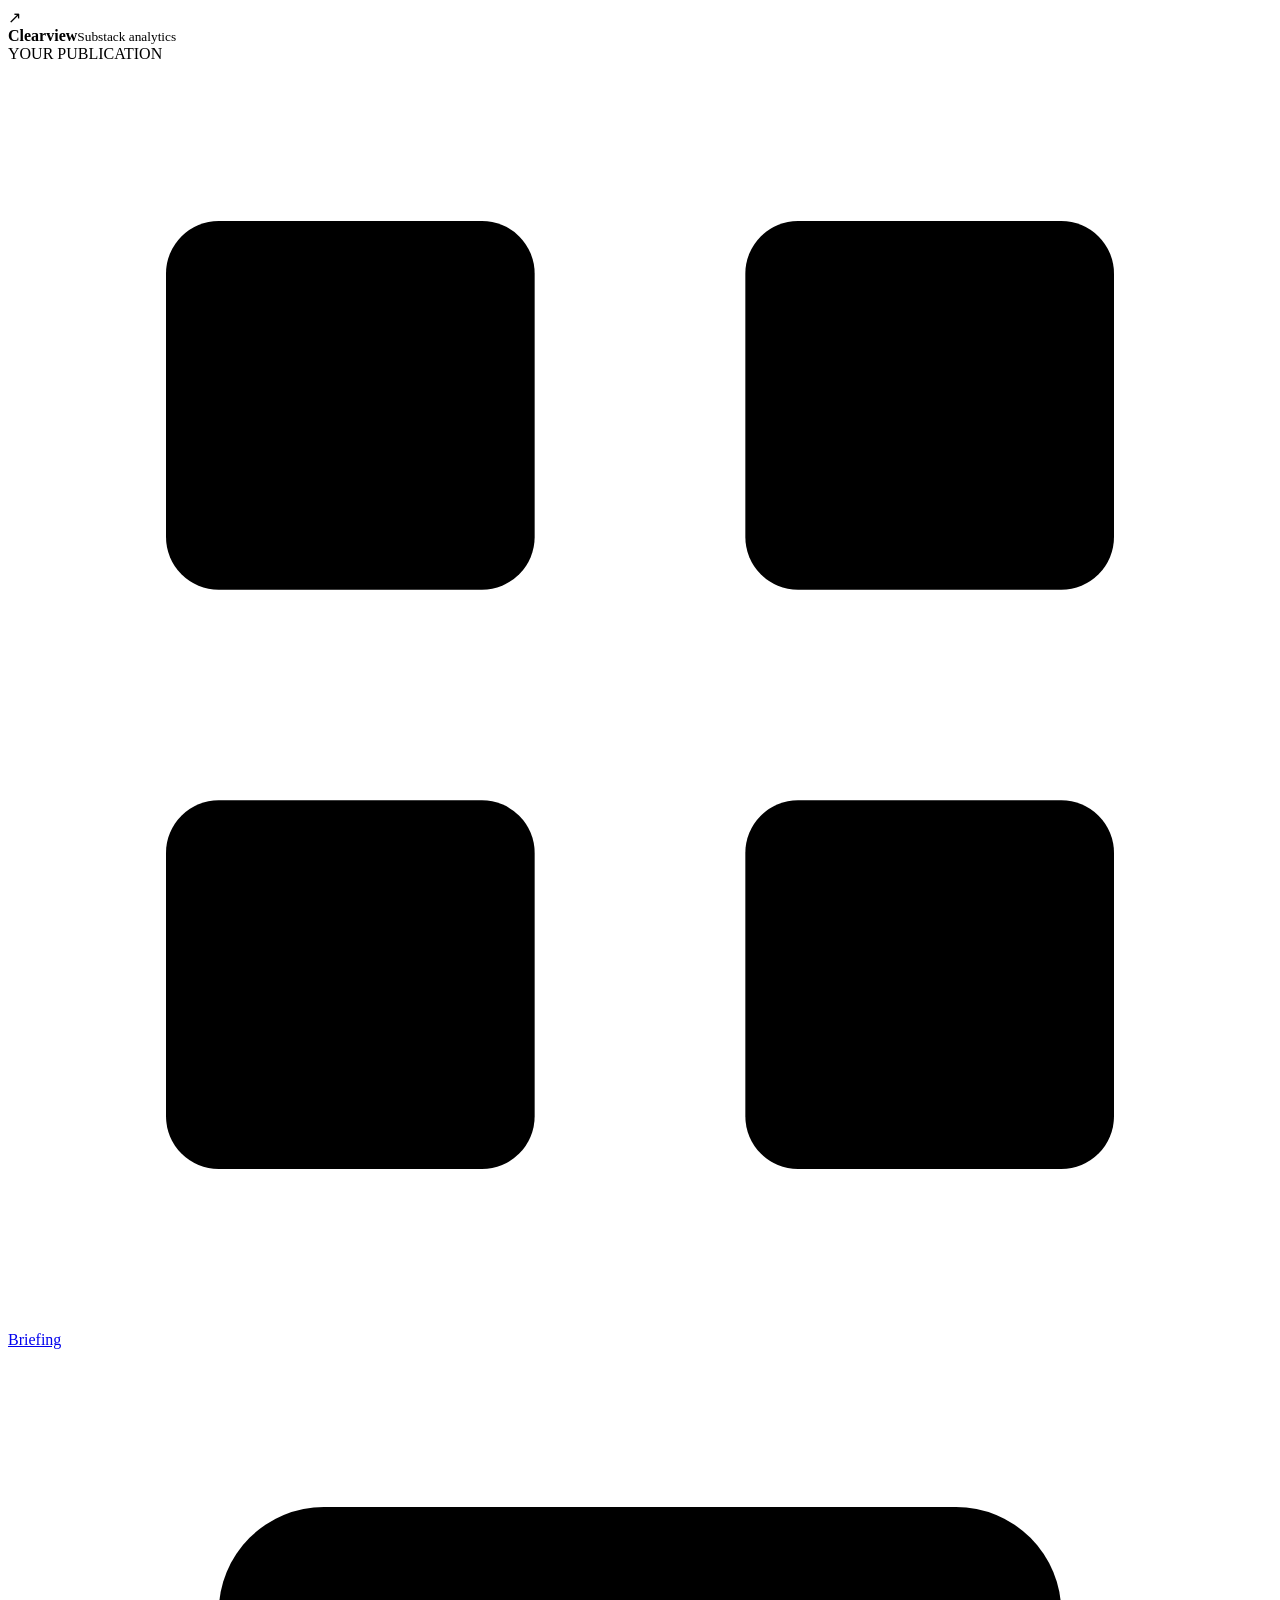
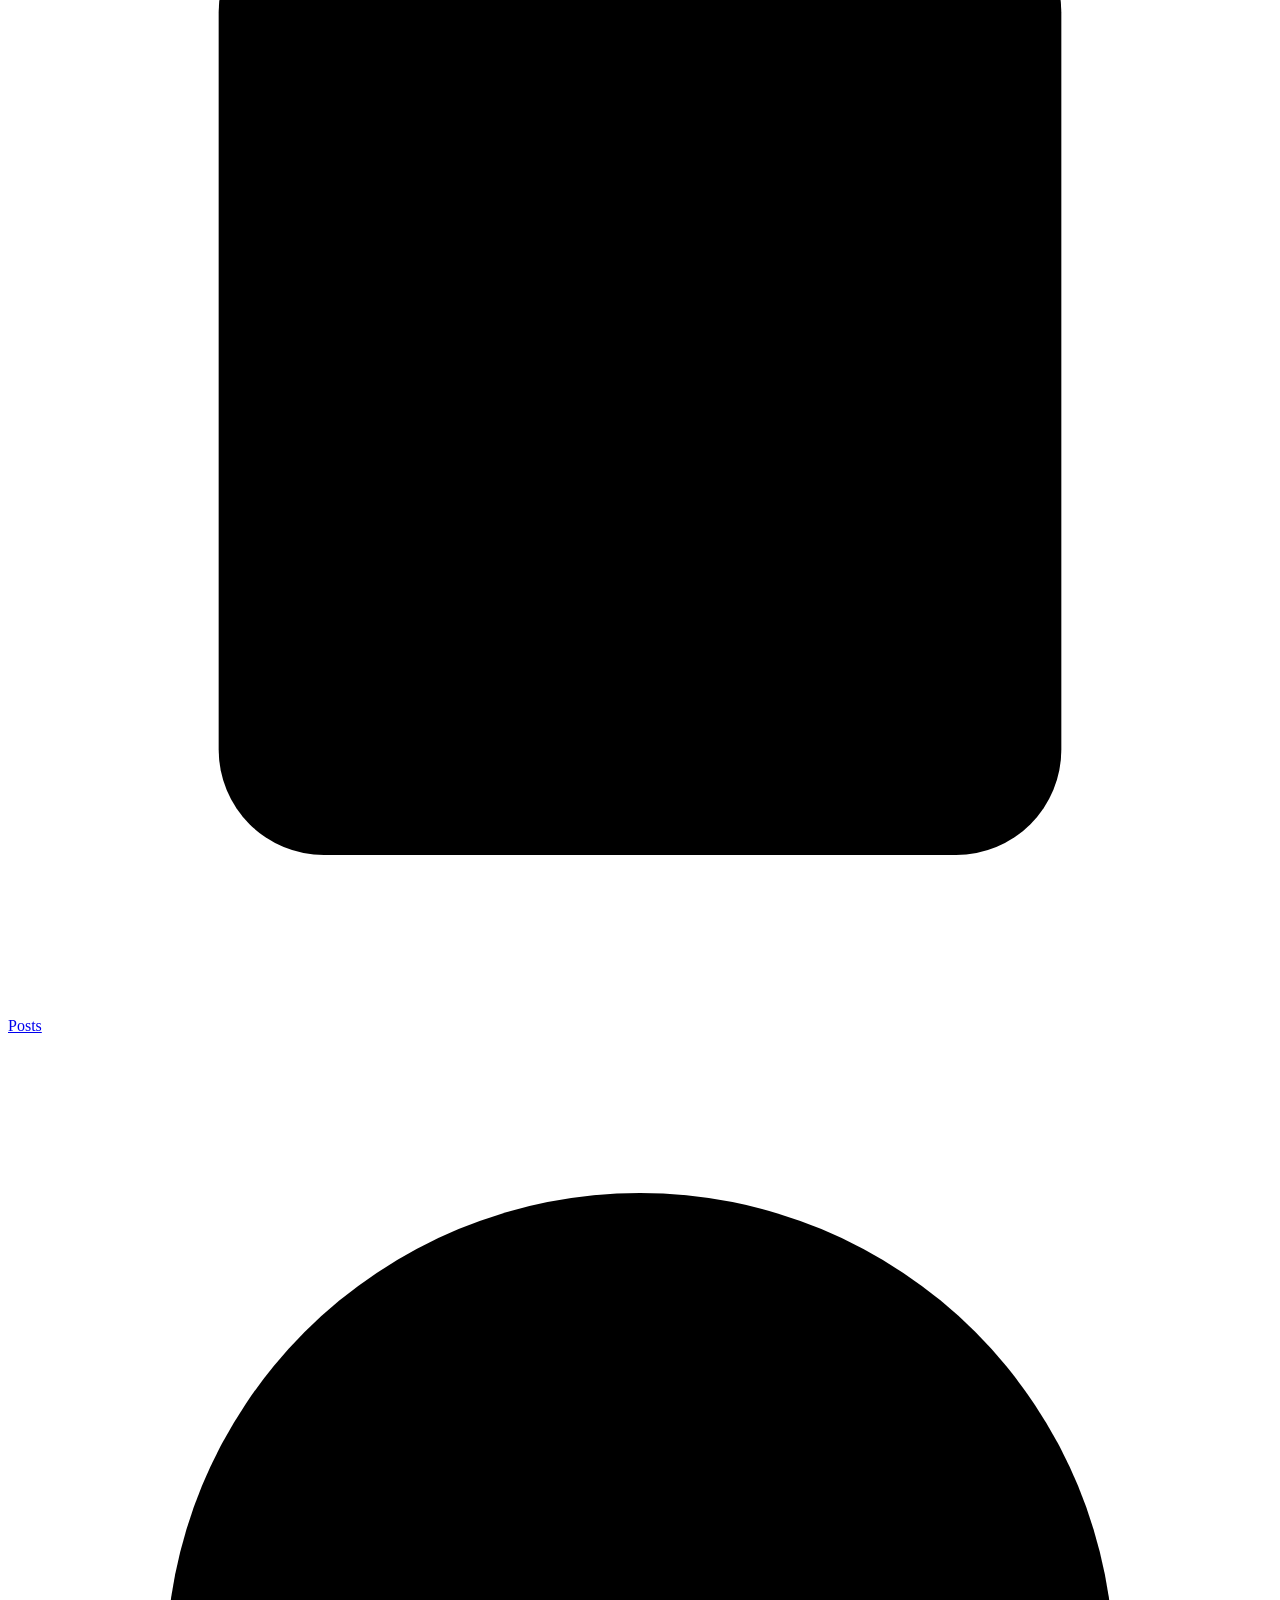
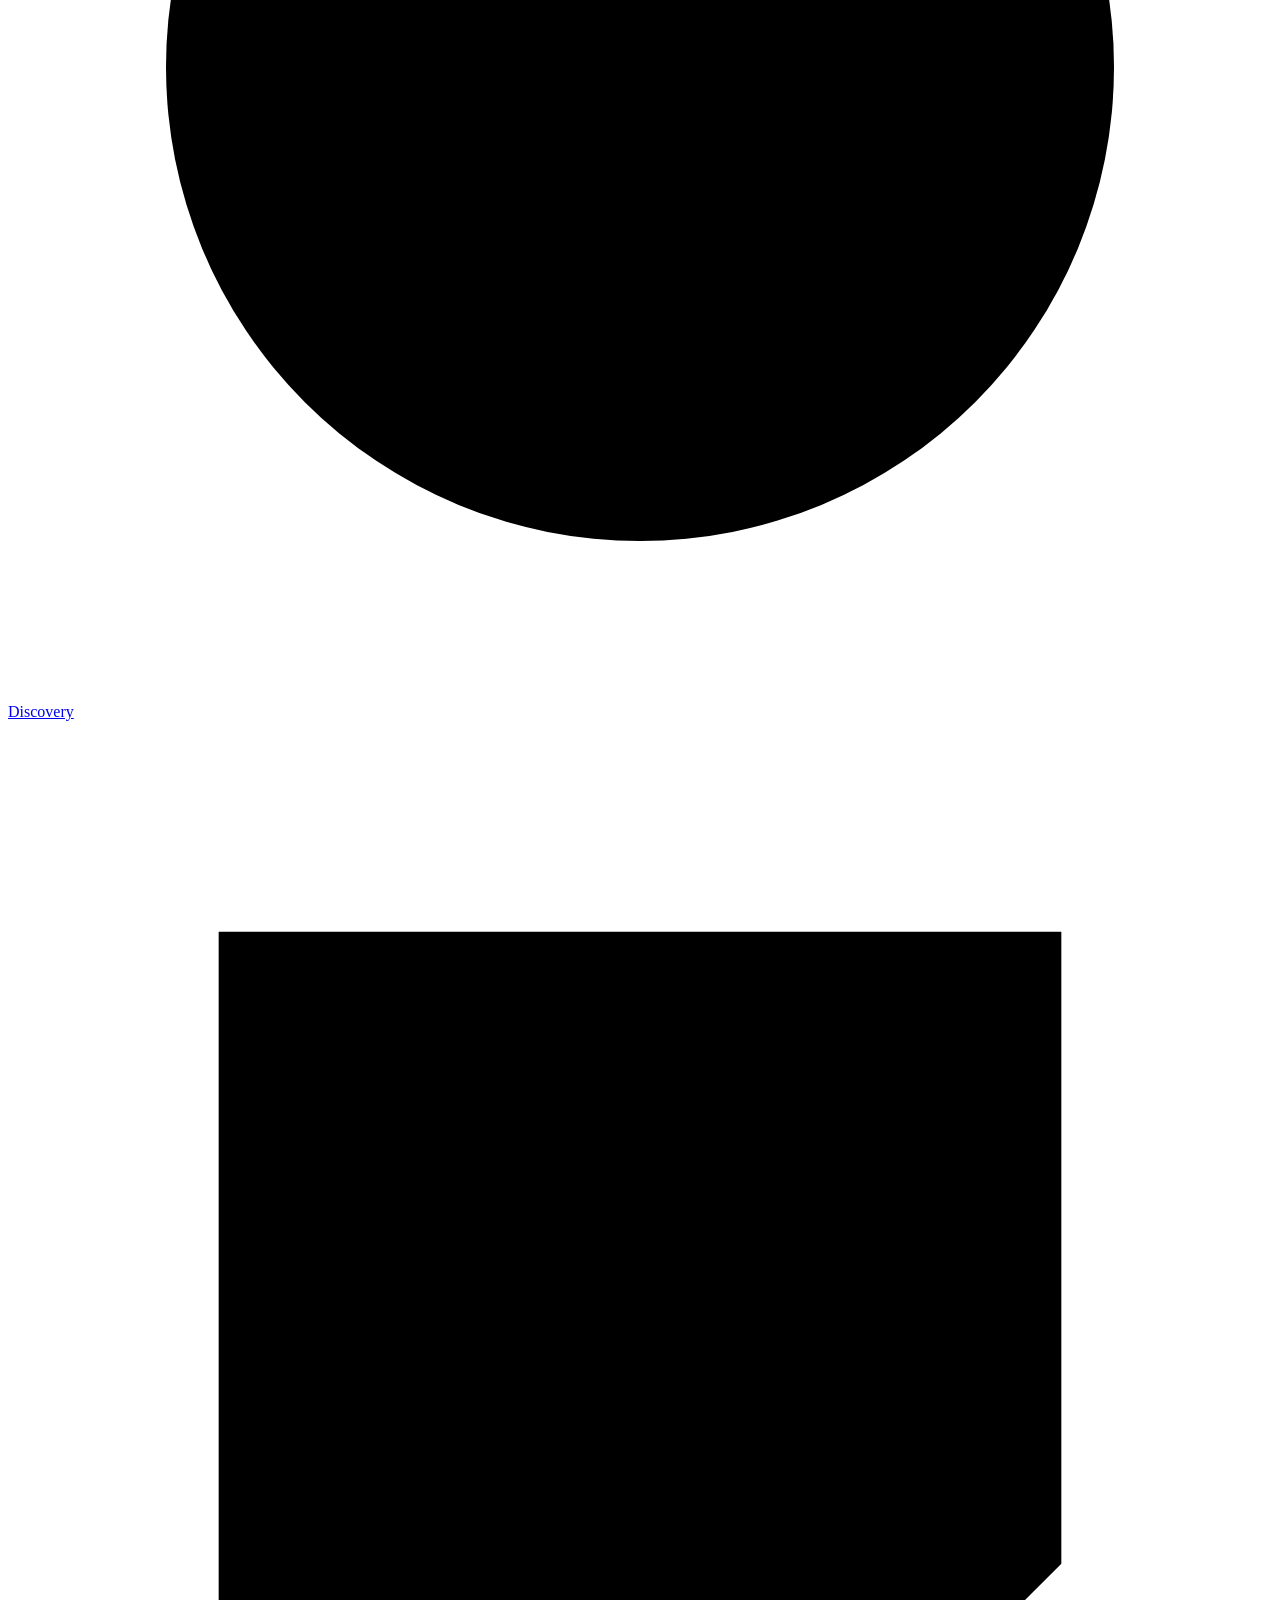
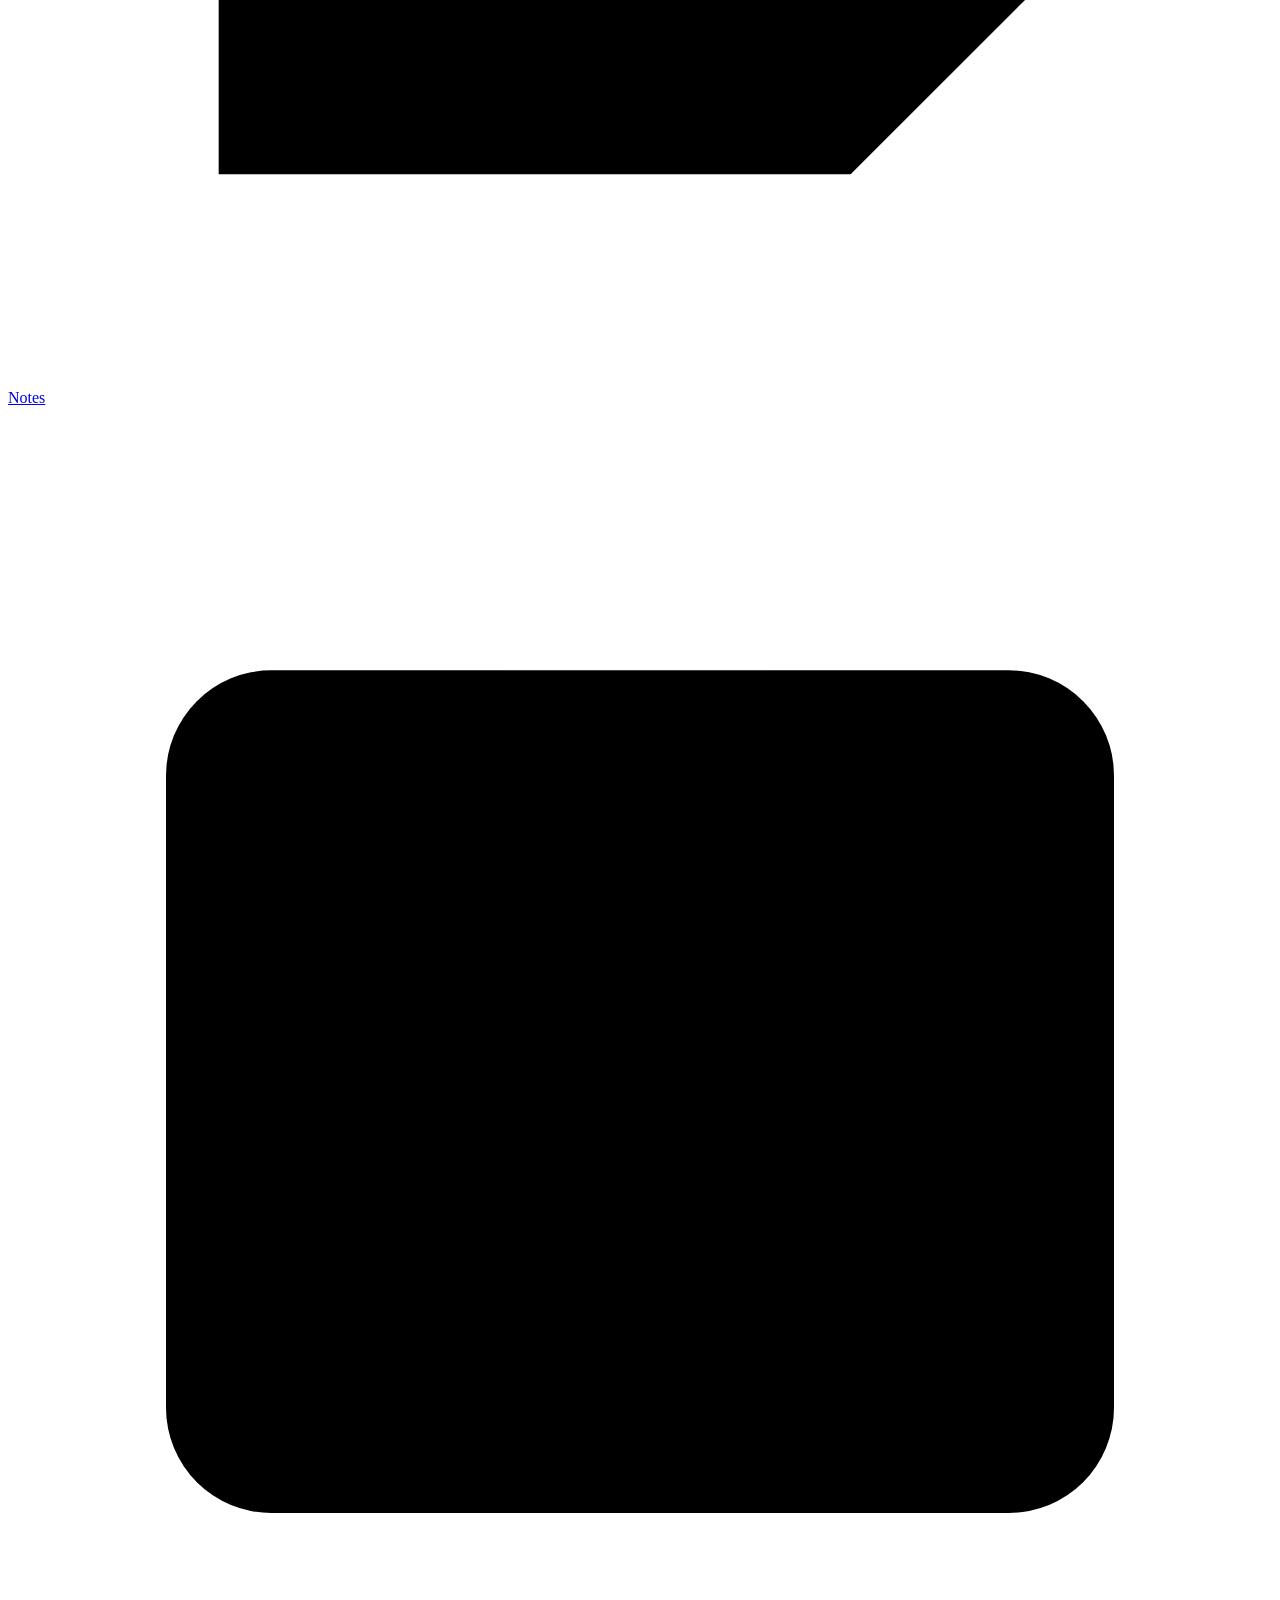
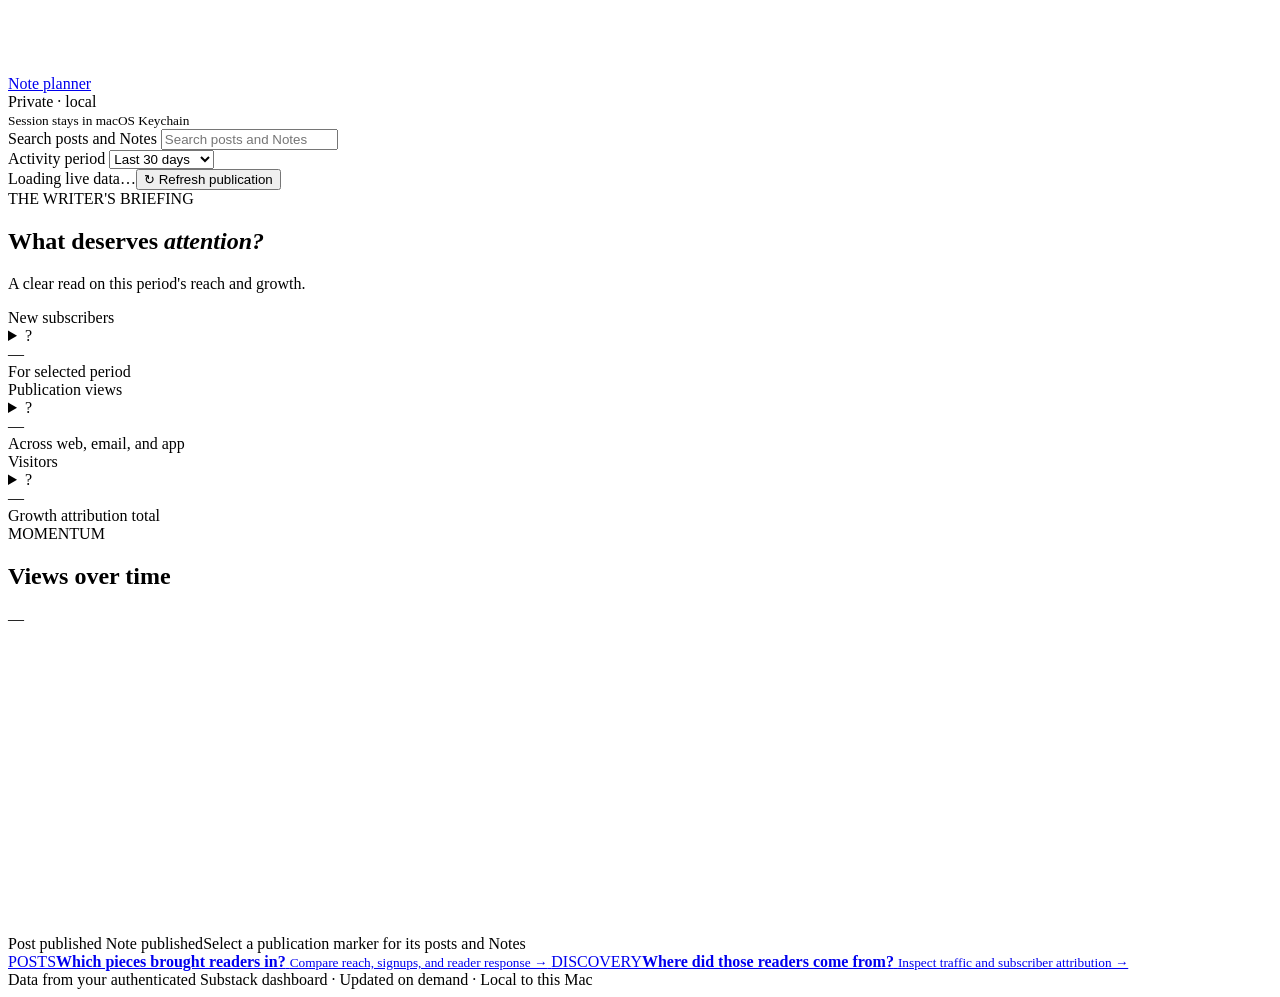
==== substack_local/dashboard/static/index.html @ cb548320 "Centralize Substack pullers and update analytics tools" ====
<!doctype html>
<html lang="en">
  <head>
    <meta charset="utf-8" />
    <meta name="viewport" content="width=device-width,initial-scale=1" />
    <title>Substack · Clearview</title>
    <link rel="stylesheet" href="/css/shell.css" />
    <link rel="stylesheet" href="/css/overview.css" />
    <link rel="stylesheet" href="/css/post.css" />
    <link rel="stylesheet" href="/css/post-trajectory.css" />
    <link rel="stylesheet" href="/css/post-note-reach.css" />
    <link rel="stylesheet" href="/css/loading.css" />
    <link rel="stylesheet" href="/css/post-insights.css" />
    <link rel="stylesheet" href="/css/post-portfolio.css" />
    <link rel="stylesheet" href="/css/views.css" />
    <link rel="stylesheet" href="/css/planner.css" />
  </head>
  <body>
    <div class="shell">
      <aside class="sidebar">
        <div class="brand">
          <div class="brand-mark">↗</div>
          <div><strong>Clearview</strong><small>Substack analytics</small></div>
        </div>
        <div class="side-label">YOUR PUBLICATION</div>
        <nav aria-label="Analytics views">
          <a class="side-link active" data-route href="/"><svg viewBox="0 0 24 24" aria-hidden="true"><rect x="3" y="3" width="7" height="7" rx="1"/><rect x="14" y="3" width="7" height="7" rx="1"/><rect x="3" y="14" width="7" height="7" rx="1"/><rect x="14" y="14" width="7" height="7" rx="1"/></svg>Briefing</a>
          <a class="side-link" data-route href="/posts"><svg viewBox="0 0 24 24" aria-hidden="true"><rect x="4" y="3" width="16" height="18" rx="2"/><path d="M8 8h8M8 12h8M8 16h5"/></svg>Posts</a>
          <a class="side-link" data-route href="/discovery"><svg viewBox="0 0 24 24" aria-hidden="true"><circle cx="12" cy="12" r="9"/><path d="m15.5 8.5-2 5-5 2 2-5 5-2Z"/></svg>Discovery</a>
          <a class="side-link" data-route href="/notes"><svg viewBox="0 0 24 24" aria-hidden="true"><path d="M4 4h16v12l-4 4H4zM16 20v-4h4M8 9h8M8 13h5"/></svg>Notes</a>
          <a class="side-link" data-route href="/planner"><svg viewBox="0 0 24 24" aria-hidden="true"><rect x="3" y="5" width="18" height="16" rx="2"/><path d="M7 3v4M17 3v4M3 10h18M8 14h3M8 18h3"/></svg>Note planner</a>
        </nav>
        <div class="side-bottom">
          <span class="live-dot"></span> Private · local<br /><small
            >Session stays in macOS Keychain</small
          >
        </div>
      </aside>
      <main>
        <header class="topbar">
          <div class="top-search">
            <label class="visually-hidden" for="global-search">Search posts and Notes</label>
            <input id="global-search" type="search" placeholder="Search posts and Notes" autocomplete="off" />
            <div id="search-results" class="search-results" hidden></div>
          </div>
          <div class="top-actions">
            <div class="period-control" id="period-control">
              <label for="range">Activity period</label>
              <select id="range">
                <option value="7">Last 7 days</option>
                <option value="30" selected>Last 30 days</option>
                <option value="90">Last 90 days</option>
                <option value="180">Last 180 days</option>
                <option value="365">Last 365 days</option>
              </select>
            </div>
            <span id="lifetime-scope" class="badge" hidden>Lifetime post metrics</span>
            <span id="header-spinner" class="spinner spinner-small" aria-hidden="true" hidden></span
            ><span id="updated">Loading live data…</span
            ><button id="refresh" class="refresh" type="button">↻ Refresh publication</button>
          </div>
        </header>
        <div class="content" id="overview">
          <div id="notice" class="notice" role="alert" hidden></div>
          <section class="view" id="view-briefing" aria-labelledby="briefing-title">
          <div class="hero">
            <div>
              <div class="eyebrow">THE WRITER'S BRIEFING</div>
              <h1 id="briefing-title">What deserves <em>attention?</em></h1>
              <p id="briefing-period">A clear read on this period's reach and growth.</p>
            </div>
          </div>
          <div id="briefing-insight" class="insight-callout" aria-live="polite"></div>
          <section class="metrics" aria-label="Publication metrics">
            <div class="metric">
              <div class="metric-label">New subscribers
                <details class="metric-help">
                  <summary aria-label="Define new subscribers">?</summary>
                  <p>Substack's subscriber growth attribution for this period. The comparison uses the preceding period of equal length.</p>
                </details>
              </div>
              <div class="metric-value" id="subscribers">—</div>
              <div class="metric-note" id="subscribers-delta">For selected period</div>
            </div>
            <div class="metric">
              <div class="metric-label">Publication views
                <details class="metric-help">
                  <summary aria-label="Define publication views">?</summary>
                  <p>Views summed across reported traffic sources, including web, email, and app.</p>
                </details>
              </div>
              <div class="metric-value" id="views">—</div>
              <div class="metric-note" id="views-delta">Across web, email, and app</div>
            </div>
            <div class="metric">
              <div class="metric-label">Visitors
                <details class="metric-help">
                  <summary aria-label="Define visitors">?</summary>
                  <p>The visitor total reported by Substack's growth attribution response.</p>
                </details>
              </div>
              <div class="metric-value" id="visitors">—</div>
              <div class="metric-note" id="visitors-delta">Growth attribution total</div>
            </div>
          </section>
          <section class="panel trend">
            <div class="panel-heading">
              <div>
                <div class="eyebrow">MOMENTUM</div>
                <h2>Views over time</h2>
              </div>
              <div class="panel-meta" id="period">—</div>
            </div>
            <div class="chart-wrap">
              <svg
                id="chart"
                viewBox="0 0 1000 240"
                preserveAspectRatio="xMinYMin meet"
                role="img"
                aria-label="Publication views with post and Note markers"
              ></svg>
              <div id="chart-hover" class="chart-hover" hidden>
                <strong id="chart-hover-value"></strong>
                <span id="chart-hover-date"></span>
              </div>
            </div>
            <div class="chart-axis" id="chart-axis"></div>
            <p id="chart-partial" class="chart-partial" hidden></p>
            <div class="event-legend">
              <span><i class="post-key"></i> Post published</span
              ><span><i class="note-key"></i> Note published</span
              ><span>Select a publication marker for its posts and Notes</span>
            </div>
            <div id="event-detail" class="event-detail" hidden></div>
          </section>
          <div id="briefing-next" class="briefing-next">
            <a data-route href="/posts">
              <span>POSTS</span><strong>Which pieces brought readers in?</strong>
              <small>Compare reach, signups, and reader response →</small>
            </a>
            <a data-route href="/discovery">
              <span>DISCOVERY</span><strong>Where did those readers come from?</strong>
              <small>Inspect traffic and subscriber attribution →</small>
            </a>
          </div>
          </section>
          <section class="view" id="view-discovery" aria-labelledby="discovery-title" hidden>
            <div class="hero">
              <div><div class="eyebrow">DISCOVERY</div><h1 id="discovery-title">How readers <em>find you.</em></h1>
                <p>Subscriber attribution and traffic answer related, different questions.</p></div>
            </div>
            <div id="discovery-insight" class="insight-callout"></div>
            <section class="panel source-trend" aria-labelledby="source-trend-title">
              <div class="panel-heading">
                <div>
                  <div class="eyebrow">SUBSCRIBER MOMENTUM</div>
                  <h2 id="source-trend-title">New subscribers by source</h2>
                </div>
                <span class="panel-meta" id="source-trend-unit">Per-source subscribers · daily</span>
              </div>
              <p class="source-trend-intro"><strong>Separate lines, not a total.</strong> Each line shows subscribers credited to that source each day or week. Adding a source never changes another line’s values.</p>
              <div id="source-trend-choices" class="source-trend-choices" aria-label="Subscriber sources to compare"></div>
              <p id="source-trend-selection-help" class="source-trend-help"></p>
              <p id="source-trend-empty" class="empty-state" role="status" hidden></p>
              <div id="source-trend-visual">
                <div class="source-trend-wrap">
                  <svg id="source-trend-chart" viewBox="0 0 1000 265" preserveAspectRatio="xMinYMin meet"
                    role="group" aria-label="New subscribers over time by selected source, with selectable post and Note publication markers"></svg>
                  <div id="source-trend-hover" class="source-trend-hover" hidden></div>
                </div>
                <div id="source-trend-axis" class="chart-axis"></div>
                <div class="event-legend source-trend-legend">
                  <span><i class="post-key"></i> Post published</span>
                  <span><i class="note-key"></i> Note published</span>
                  <span id="source-trend-partial"></span>
                  <span>Select a marker to open its posts or Notes</span>
                </div>
              </div>
              <div id="source-trend-event-detail" class="event-detail" hidden></div>
              <p class="footnote">Source attribution can overlap, so source counts should not be summed into a publication total. Publication markers show timing, not which piece caused a signup.</p>
            </section>
          <div class="two-col" id="sources">
            <section class="panel">
              <div class="panel-heading">
                <div>
                  <div class="eyebrow">ATTRIBUTION</div>
                  <h2>Where subscribers come from</h2>
                </div>
              </div>
              <div id="growth-list" class="growth-list"></div>
              <p class="footnote">
                Substack’s source attribution. Child sources, including Notes, are listed
                separately; parent totals include their children.
              </p>
            </section>
            <section class="panel">
              <div class="panel-heading">
                <div>
                  <div class="eyebrow">TRAFFIC</div>
                  <h2>Traffic by source</h2>
                </div>
              </div>
              <div class="table-toolbar">
                <input
                  id="source-search"
                  type="search"
                  placeholder="Search sources"
                  aria-label="Search traffic sources"
                />
                <button type="button" class="refresh" id="export-sources" disabled>Export CSV</button>
              </div>
              <div class="table-scroll">
                <table>
                  <thead>
                    <tr>
                      <th>Source</th>
                      <th>Views</th>
                      <th>Users</th>
                      <th>Signups</th>
                      <th>Signup rate</th>
                    </tr>
                  </thead>
                  <tbody id="source-table"></tbody>
                </table>
              </div>
              <div id="source-pagination" class="table-pagination"></div>
              <p class="footnote">
                Ratios use attributed signups ÷ source users. Treat them as directional, especially
                for small sources.
              </p>
            </section>
          </div>
          </section>
          <section class="view" id="view-posts" aria-labelledby="posts-title" hidden>
            <div class="hero">
              <div><div class="eyebrow">POST PORTFOLIO</div><h1 id="posts-title">What did your writing <em>do?</em></h1>
                <p>Compare how posts launch, attract subscribers, draw responses, get shared, and keep finding readers.</p></div>
            </div>
            <section class="panel post-map-panel" id="post-map" aria-labelledby="post-map-title">
              <div class="panel-heading">
                <div>
                  <div class="eyebrow" id="post-map-eyebrow">FIRST-WEEK COMPARISON</div>
                  <h2 id="post-map-title">How posts travel</h2>
                </div>
                <span class="badge" id="post-map-window">Same 7-day window</span>
              </div>
              <p class="detail-context" id="post-map-description">See which posts kept finding readers after launch day.</p>
              <div class="segment-row post-map-lenses" id="post-map-lenses" aria-label="Compare post outcomes">
                <button type="button" class="segment" data-post-map="staying">Staying power</button>
                <button type="button" class="segment" data-post-map="yield">Subscriber yield</button>
                <button type="button" class="segment" data-post-map="sharing">Reader sharing</button>
                <button type="button" class="segment" data-post-map="response">Reader response</button>
                <button type="button" class="segment" data-post-map="tail">Later discovery</button>
              </div>
              <div class="segment-row post-response-metrics" id="post-response-metrics" aria-label="Choose a reader response" hidden>
                <button type="button" class="segment" data-post-response="likes">Likes</button>
                <button type="button" class="segment" data-post-response="comments">Comments</button>
                <button type="button" class="segment" data-post-response="restacks">Restacks</button>
              </div>
              <p class="detail-context" id="post-map-status">Loading post comparison…</p>
              <div class="post-map-key" id="post-map-key" hidden></div>
              <div id="post-map-loading"></div>
              <button type="button" class="refresh" id="post-map-retry" hidden>Retry comparison</button>
              <div class="post-map-workspace" id="post-map-workspace" hidden>
                <div class="post-map-visual" id="post-map-visual">
                  <div class="post-map-y-title" id="post-map-y-title">Days 2–7 share of first-week views</div>
                  <div class="post-map-plot" id="post-map-plot">
                    <div id="post-map-grid"></div>
                    <div id="post-map-points"></div>
                    <div class="post-map-tooltip" id="post-map-tooltip" hidden></div>
                  </div>
                  <div class="post-map-x-title" id="post-map-x-title">First-week views · log scale</div>
                </div>
                <aside class="post-map-side" aria-label="Selected post comparison">
                  <div class="post-map-comparison" id="post-map-comparison"></div>
                </aside>
              </div>
              <p class="footnote" id="post-map-footnote">Guides show cohort medians. Posts need seven complete days and at least 100 first-week views. Views are not unique readers.</p>
            </section>
          <section class="panel posts-panel" id="posts">
            <div class="panel-heading">
              <div>
                <div class="eyebrow">CONTENT</div>
                <h2>Compare published posts</h2>
              </div>
              <span class="badge">Lifetime metrics</span>
            </div>
            <div class="table-toolbar filter-toolbar">
              <label><input id="posts-in-period" type="checkbox" /> Published in selected period</label>
              <label><input id="posts-min-views" type="checkbox" /> At least 1,000 views</label>
              <button type="button" class="refresh" id="export-posts" disabled>Export CSV</button>
            </div>
            <p class="table-scroll-hint">Tap a metric to sort posts.</p>
            <div class="table-scroll">
              <table>
                <thead>
                  <tr>
                    <th>Post</th>
                    <th>Date</th>
                    <th>Views</th>
                    <th>Signups</th>
                    <th title="Signups per 1,000 views">Signup yield</th>
                    <th>Likes</th>
                    <th>Comments</th>
                    <th>Restacks</th>
                  </tr>
                </thead>
                <tbody id="post-table"></tbody>
              </table>
            </div>
            <div id="post-pagination" class="table-pagination"></div>
            <p class="footnote">
              Post metrics are lifetime totals. Signup yield appears for posts with at least 1,000 views.
              Restacks come from the public archive; an unavailable count appears as —. Share actions remain in the Reader sharing view, post story, and CSV export.
            </p>
          </section>
          </section>
          <section class="view" id="view-notes" aria-labelledby="notes-title" hidden>
            <div class="hero">
              <div>
                <div class="eyebrow">NOTES</div>
                <h1 id="notes-title">Where short writing <em>travels.</em></h1>
                <p>Explore Notes published in the selected period. Each Note's reach is lifetime.</p>
              </div>
            </div>
            <div id="notes-insight" class="insight-callout"></div>
            <section class="panel note-map-panel" aria-labelledby="note-map-title">
              <div class="panel-heading">
                <div><div class="eyebrow">ACROSS NOTES</div><h2 id="note-map-title">Which Notes travel and move readers?</h2></div>
              </div>
              <p class="note-map-lead">Each dot is a Note. Compare its reach with your usual Note at the same age, choose a reader outcome, then select up to two dots to compare them here.</p>
              <div class="note-map-toolbar">
                <div id="note-map-lenses" class="note-map-lenses" aria-label="Compare Notes by reader outcome">
                  <button type="button" class="segment" data-map-lens="responses">Reader response</button>
                  <button type="button" class="segment" data-map-lens="visits">Profile curiosity</button>
                  <button type="button" class="segment" data-map-lens="clicks">Onward clicks</button>
                  <button type="button" class="segment" data-map-lens="unconnected">New audience</button>
                </div>
                <button type="button" class="refresh" id="note-map-analyze">Analyze Notes</button>
                <button type="button" class="refresh" id="note-map-retry" hidden>Retry unavailable</button>
              </div>
              <div id="note-map-progress" class="loading-state note-map-progress" role="status" hidden><span class="spinner" aria-hidden="true"></span><span>Analyzing Notes…</span></div>
              <p id="note-map-key" class="note-map-key" hidden></p>
              <p id="note-map-empty" class="empty-state">Analyze Notes to compare their performance.</p>
              <div id="note-map-display" class="note-map-display" hidden>
                <div class="note-map-visual">
                  <div id="note-map-y-title" class="note-map-y-title"></div>
                  <div id="note-map-plot" class="note-map-plot" role="group" aria-label="Note performance comparison">
                    <div id="note-map-grid"></div>
                    <div id="note-map-points"></div>
                    <div id="note-map-tooltip" class="note-map-tooltip" hidden></div>
                  </div>
                  <div class="note-map-x-title">Reach vs your typical Note at the same age →</div>
                </div>
                <div id="note-map-comparison" class="note-map-comparison" aria-live="polite"></div>
              </div>
              <p id="note-map-summary" class="note-map-summary" hidden></p>
              <p id="note-map-search-note" class="footnote">Search Notes above to highlight a word or phrase here.</p>
              <p class="footnote">Reader rates need at least 100 impressions; audience share needs at least 100 people. Note reach is age matched, while actions and audience are lifetime totals. The chart shows patterns to investigate, not what caused them.</p>
            </section>
            <section class="panel note-compare-panel" id="note-comparison" aria-labelledby="note-comparison-title">
              <div class="panel-heading">
                <div><div class="eyebrow">EXACT FIGURES</div><h2 id="note-comparison-title">Compare Notes</h2><p id="note-compare-count" class="note-compare-count"></p></div>
                <button type="button" class="refresh" id="note-compare-export" disabled>Export CSV</button>
              </div>
              <p class="note-compare-lead">Browse every Note here. Select one to inspect its reach, or analyze all Notes to compare exact figures. Click a column heading to sort.</p>
              <p id="note-compare-guide" class="note-compare-guide"></p>
              <p id="note-compare-empty" class="empty-state" hidden></p>
              <div id="note-compare-loading" class="loading-state" role="status" hidden><span class="spinner" aria-hidden="true"></span><span>Loading Note comparisons…</span></div>
              <div id="note-compare-results">
                <div class="table-scroll note-compare-scroll" id="note-compare-scroll">
                  <table id="note-compare-table" class="note-compare-table">
                    <thead><tr>
                      <th><button type="button" class="sort-header" data-note-sort="title">Note <span class="sort-arrow" aria-hidden="true">↕</span></button></th>
                      <th><button type="button" class="sort-header" data-note-sort="pace">Pace vs typical <span class="sort-arrow" aria-hidden="true">↕</span></button></th>
                      <th><button type="button" class="sort-header" data-note-sort="visits">Profile visits / 1k <span class="sort-arrow" aria-hidden="true">↕</span></button></th>
                      <th><button type="button" class="sort-header" data-note-sort="responses">Responses / 1k <span class="sort-arrow" aria-hidden="true">↕</span></button></th>
                      <th><button type="button" class="sort-header" data-note-sort="clicks">Link clicks / 1k <span class="sort-arrow" aria-hidden="true">↕</span></button></th>
                      <th><button type="button" class="sort-header" data-note-sort="unconnected">Unconnected audience <span class="sort-arrow" aria-hidden="true">↕</span></button></th>
                    </tr></thead>
                    <tbody id="note-compare-rows"></tbody>
                  </table>
                </div>
                <button type="button" class="refresh note-compare-more" id="note-compare-more" hidden></button>
                <p class="footnote">Dash marks mean stats have not been loaded or the sample is too small. Rate and audience-share rankings require at least 100 impressions or audience members. Note stats are lifetime; pace uses Substack’s age-matched typical series. These numbers describe attention and response, not subscriber conversions from an individual Note.</p>
              </div>
            </section>
            <dialog class="panel note-detail-dialog" id="note-detail" aria-label="Selected Note details">
              <button type="button" class="refresh note-detail-close" id="note-detail-close" aria-label="Close Note details">Close</button>
              <div id="note-detail-content"></div>
            </dialog>
          </section>
          <section class="view" id="view-planner" aria-labelledby="planner-title" hidden>
            <div class="hero planner-hero">
              <div><div class="eyebrow">NOTE PLANNER</div><h1 id="planner-title">Make room for the <em>next Note.</em></h1>
                <p>See your scheduled Notes, write drafts, and choose a time. Nothing is published from this page.</p></div>
            </div>
            <div id="planner-notice" class="notice" role="alert" hidden></div>
            <section class="panel planner-panel" aria-labelledby="planner-calendar-title">
              <div class="panel-heading">
                <div><div class="eyebrow">SCHEDULE</div><h2 id="planner-calendar-title">Note calendar</h2><p id="planner-subhead" class="detail-context">Loading your local Note plan…</p></div>
                <button type="button" class="refresh" id="planner-refresh">↻ Sync Notes</button>
              </div>
              <div class="planner-toolbar">
                <div class="planner-stats" aria-live="polite">
                  <span><strong id="planner-scheduled-count">—</strong> scheduled in view</span>
                  <span><strong id="planner-draft-count">—</strong> drafts ready</span>
              <span><strong id="planner-open-count">—</strong> days with Notes</span>
                </div>
                <div class="planner-controls">
                  <label>Show <select id="planner-days"><option value="30">30 days</option><option value="90" selected>90 days</option><option value="180">180 days</option></select></label>
                  <label>Spacing <select id="planner-spacing"><option value="2">2 days</option><option value="3" selected>3 days</option><option value="4">4 days</option></select></label>
                </div>
              </div>
              <div id="planner-loading" class="loading-state" role="status" hidden><span class="spinner" aria-hidden="true"></span><span>Loading Notes…</span></div>
              <div id="planner-calendar" class="planner-calendar" aria-label="Scheduled Notes by week"></div>
              <div id="planner-day-detail" class="planner-day-detail" aria-live="polite"></div>
              <p class="footnote">Outlined dates are openings with room around them at your selected spacing. Select a date to inspect its Notes or use it for a new schedule.</p>
            </section>
            <div class="planner-columns">
              <section class="panel planner-drafts" aria-labelledby="planner-drafts-title">
                <div class="panel-heading"><div><div class="eyebrow">BACKLOG</div><h2 id="planner-drafts-title">Unscheduled drafts</h2><p class="detail-context">Scroll through full drafts, then select one to schedule.</p></div></div>
                <div id="planner-draft-list" class="planner-draft-list"></div>
              </section>
              <div class="planner-actions">
                <section class="panel" aria-labelledby="planner-compose-title">
                  <div class="panel-heading"><div><div class="eyebrow">WRITE</div><h2 id="planner-compose-title">New Note draft</h2></div></div>
                  <label class="planner-field" for="planner-text">Note text</label>
                  <textarea id="planner-text" rows="7" maxlength="5000" placeholder="Write a Note to save as an unpublished draft…"></textarea>
                  <div class="planner-form-footer"><span id="planner-char-count">0 / 5,000</span><button type="button" class="refresh planner-primary" id="planner-preview-draft">Preview draft</button></div>
                </section>
                <section class="panel" aria-labelledby="planner-schedule-title">
                  <div class="panel-heading"><div><div class="eyebrow">PLACE</div><h2 id="planner-schedule-title">Schedule a Note</h2></div></div>
                  <p id="planner-selected-note" class="planner-selected-note">Choose a draft or scheduled Note first.</p>
                  <label class="planner-field" for="planner-at">Date and time</label>
                  <input id="planner-at" type="datetime-local" />
                  <div class="planner-form-footer"><span id="planner-timezone">—</span><button type="button" class="refresh planner-primary" id="planner-preview-schedule" disabled>Preview schedule</button></div>
                </section>
              </div>
            </div>
            <dialog id="planner-confirm" class="panel planner-confirm" aria-labelledby="planner-confirm-title">
              <div class="eyebrow">REVIEW CHANGE</div>
              <h2 id="planner-confirm-title">Confirm Note</h2>
              <p id="planner-confirm-detail"></p>
              <pre id="planner-confirm-body"></pre>
              <div class="planner-confirm-actions"><button type="button" class="refresh" id="planner-cancel">Cancel</button><button type="button" class="refresh planner-primary" id="planner-apply">Create draft</button></div>
            </dialog>
          </section>
          <section class="view" id="view-post-detail" aria-labelledby="detail-title" hidden>
          <div class="hero">
            <div>
              <a class="back-link" data-route href="/posts">← All posts</a>
              <div class="eyebrow">POST STORY</div>
              <h1>How this piece <em>performed.</em></h1>
            </div>
          </div>
          <section class="panel post-detail" id="post-detail" aria-live="polite">
            <div class="panel-heading">
              <div>
                <div class="eyebrow">POST PERFORMANCE</div>
                <h2 id="detail-title">—</h2>
                <div class="panel-meta" id="detail-meta"></div>
              </div>
              <div class="detail-actions">
                <a id="detail-open" class="refresh" target="_blank" rel="noopener noreferrer">Open in Substack ↗</a>
                <button class="refresh" id="detail-refresh" type="button">↻ Refresh post</button>
              </div>
            </div>
            <div id="detail-content"></div>
          </section>
          </section>
          <footer>
            Data from your authenticated Substack dashboard · Updated on demand · Local to this Mac
          </footer>
        </div>
      </main>
    </div>
    <script type="module" src="/js/app.js"></script>
  </body>
</html>
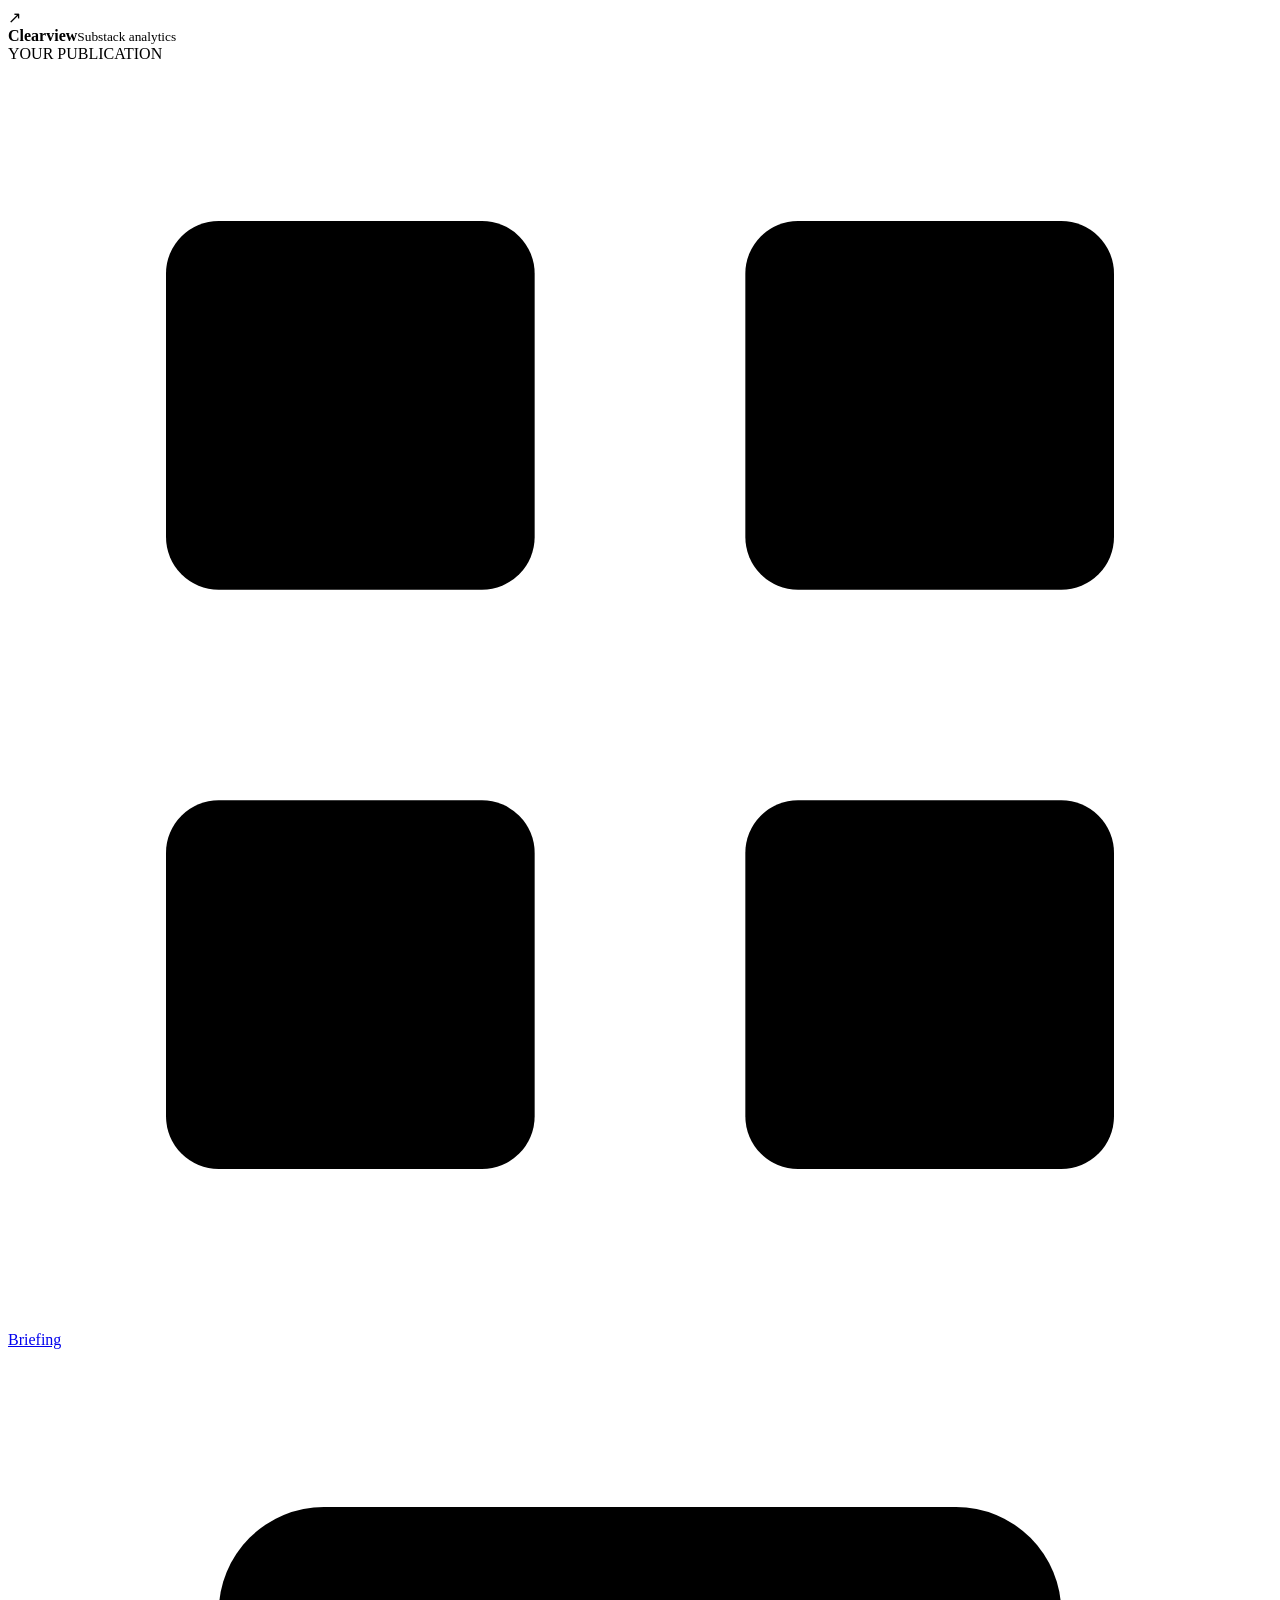
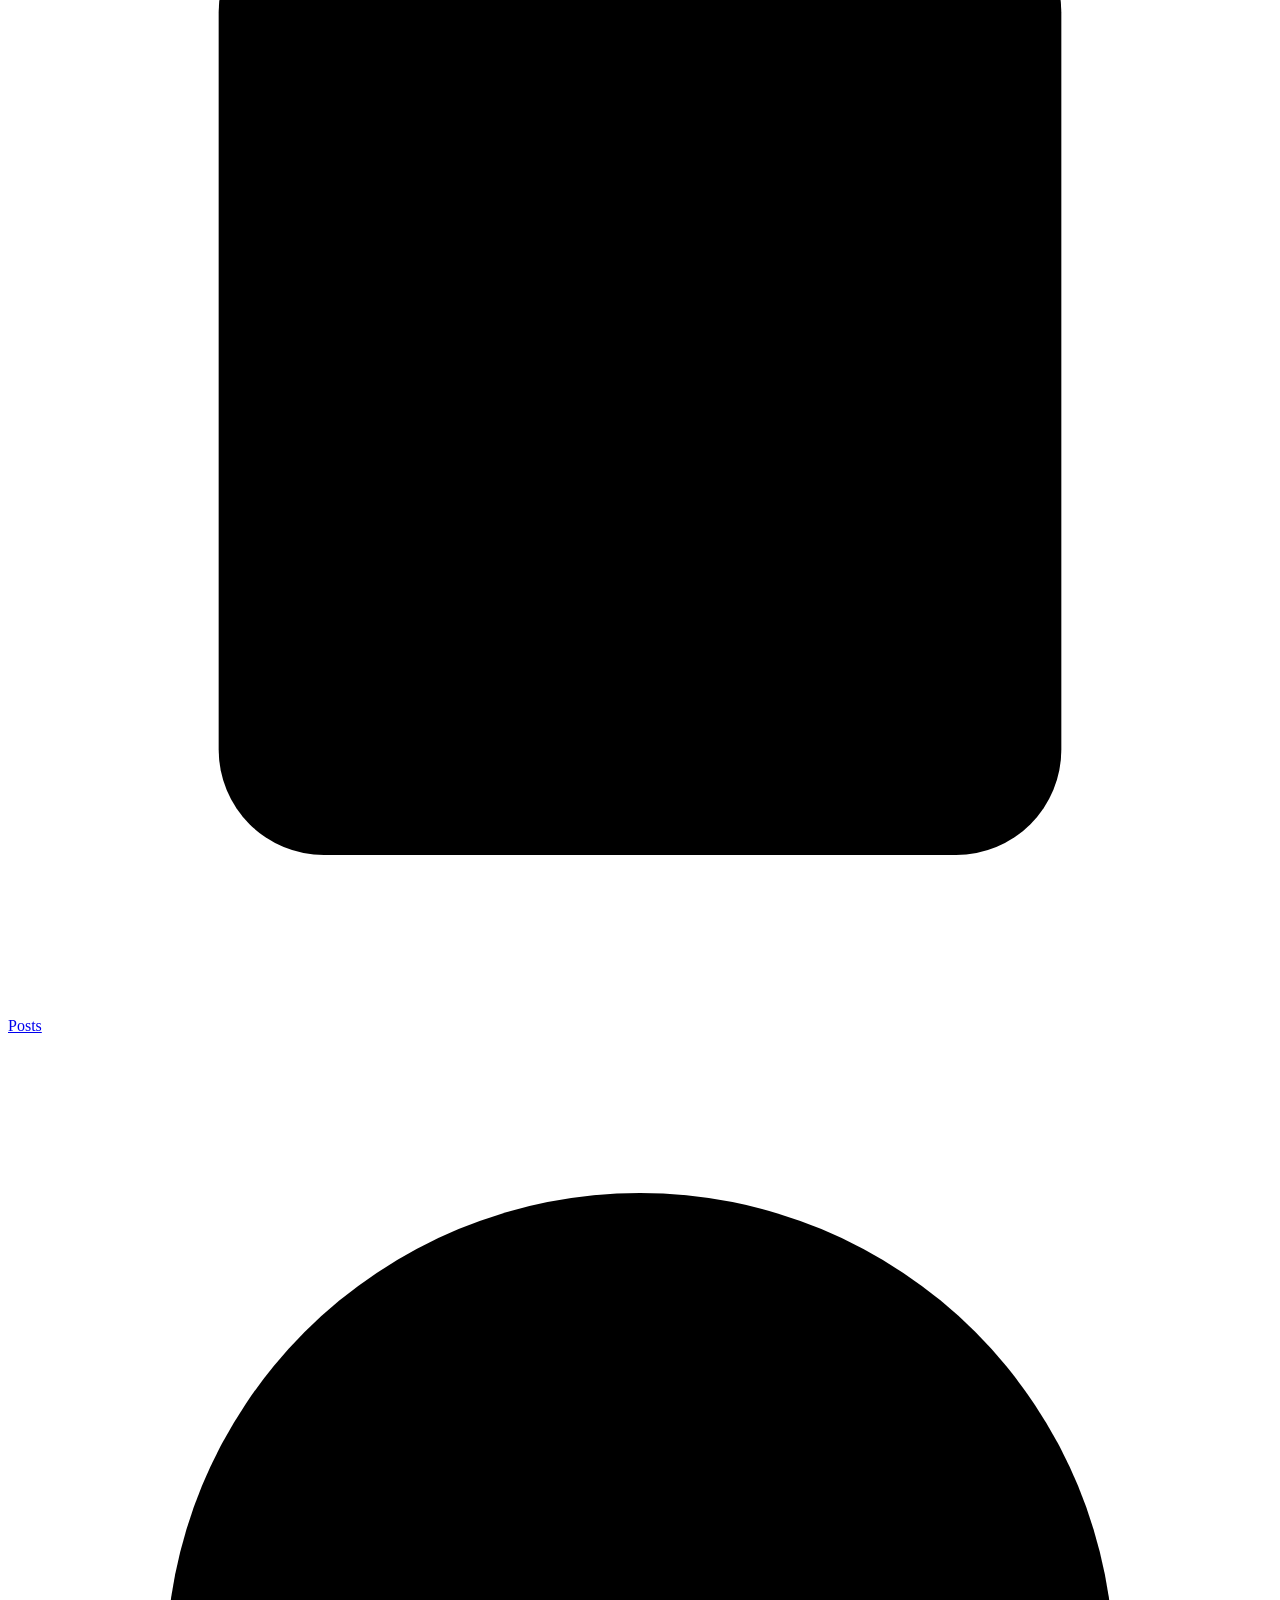
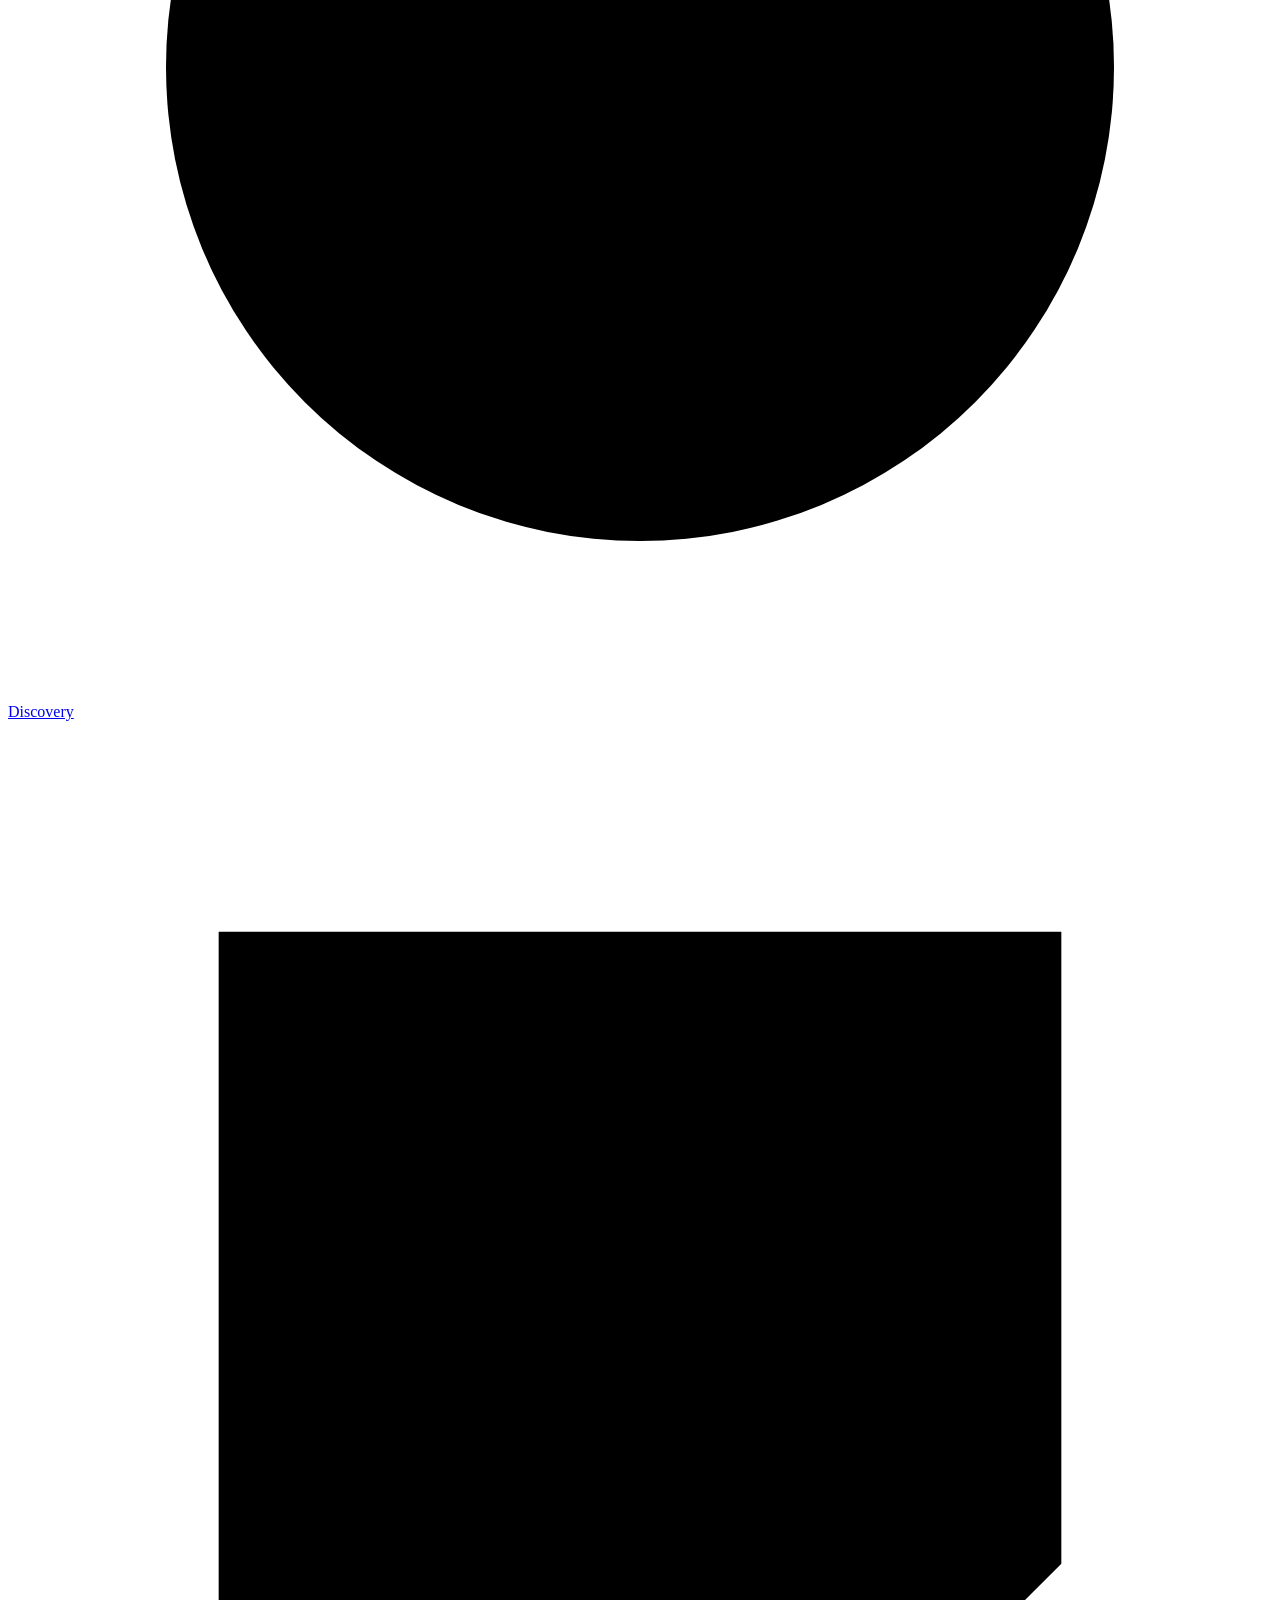
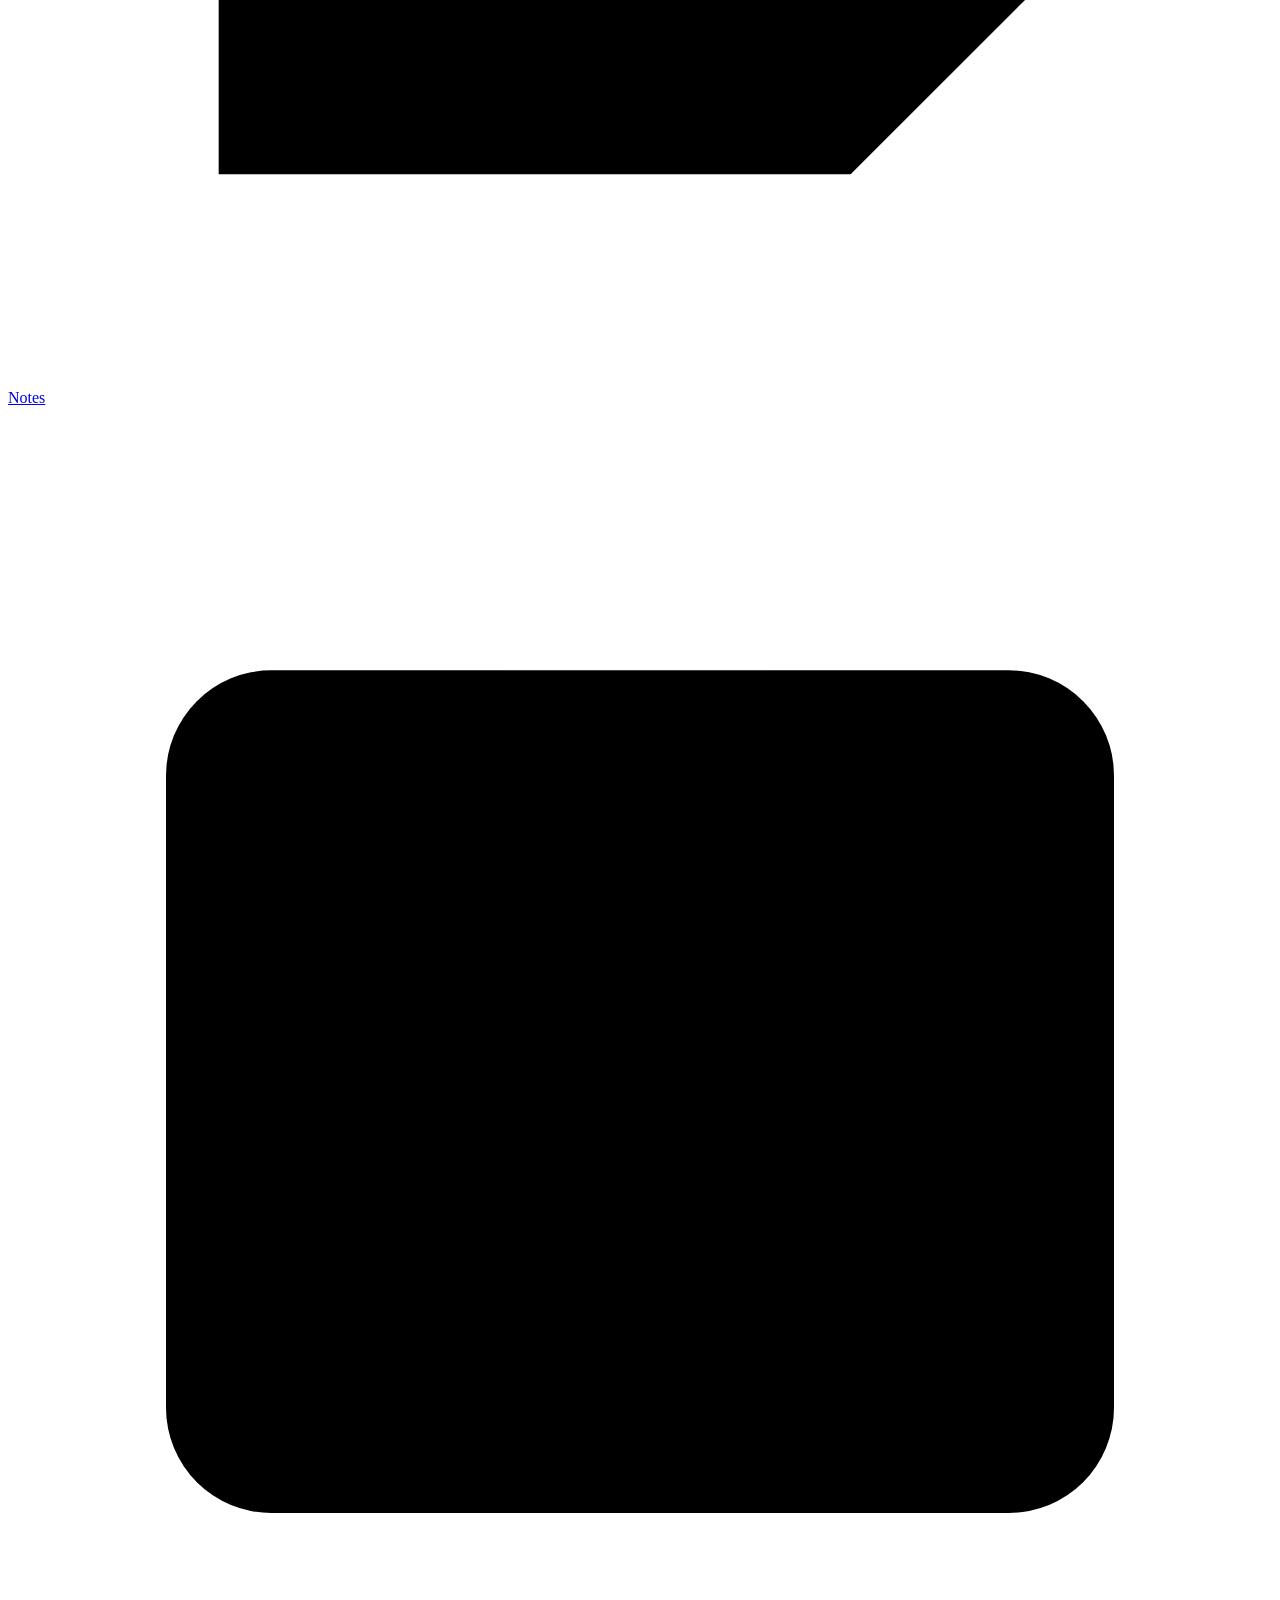
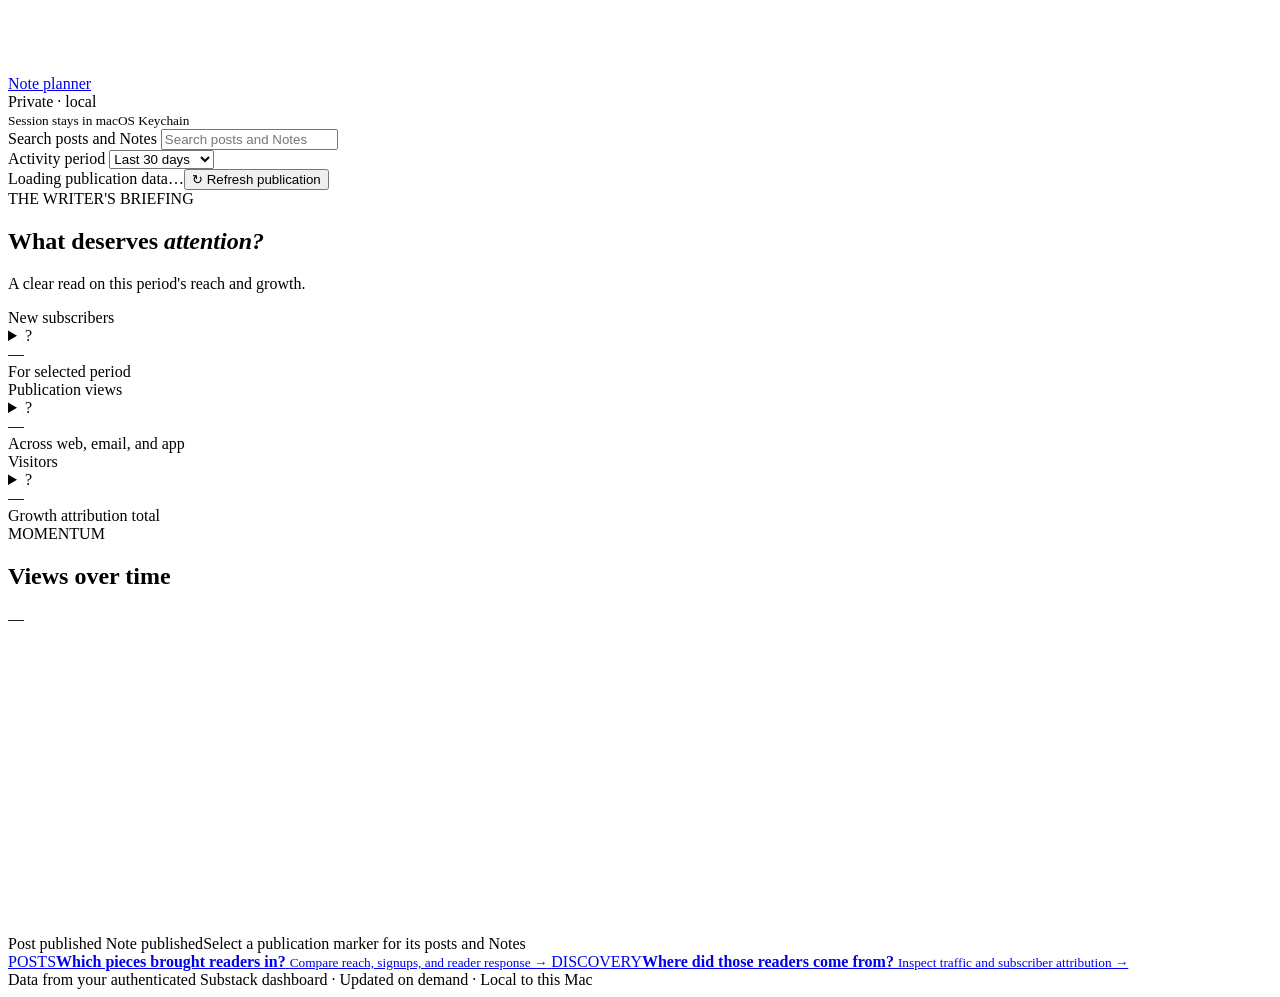
==== commit 5ad835c9: "Add desktop sign-in prototype and improve dashboard loading" ====
--- a/substack_local/dashboard/static/index.html
+++ b/substack_local/dashboard/static/index.html
@@ -56,7 +56,7 @@
             </div>
             <span id="lifetime-scope" class="badge" hidden>Lifetime post metrics</span>
             <span id="header-spinner" class="spinner spinner-small" aria-hidden="true" hidden></span
-            ><span id="updated">Loading live data…</span
+            ><span id="updated" role="status" aria-live="polite">Loading publication data…</span
             ><button id="refresh" class="refresh" type="button">↻ Refresh publication</button>
           </div>
         </header>
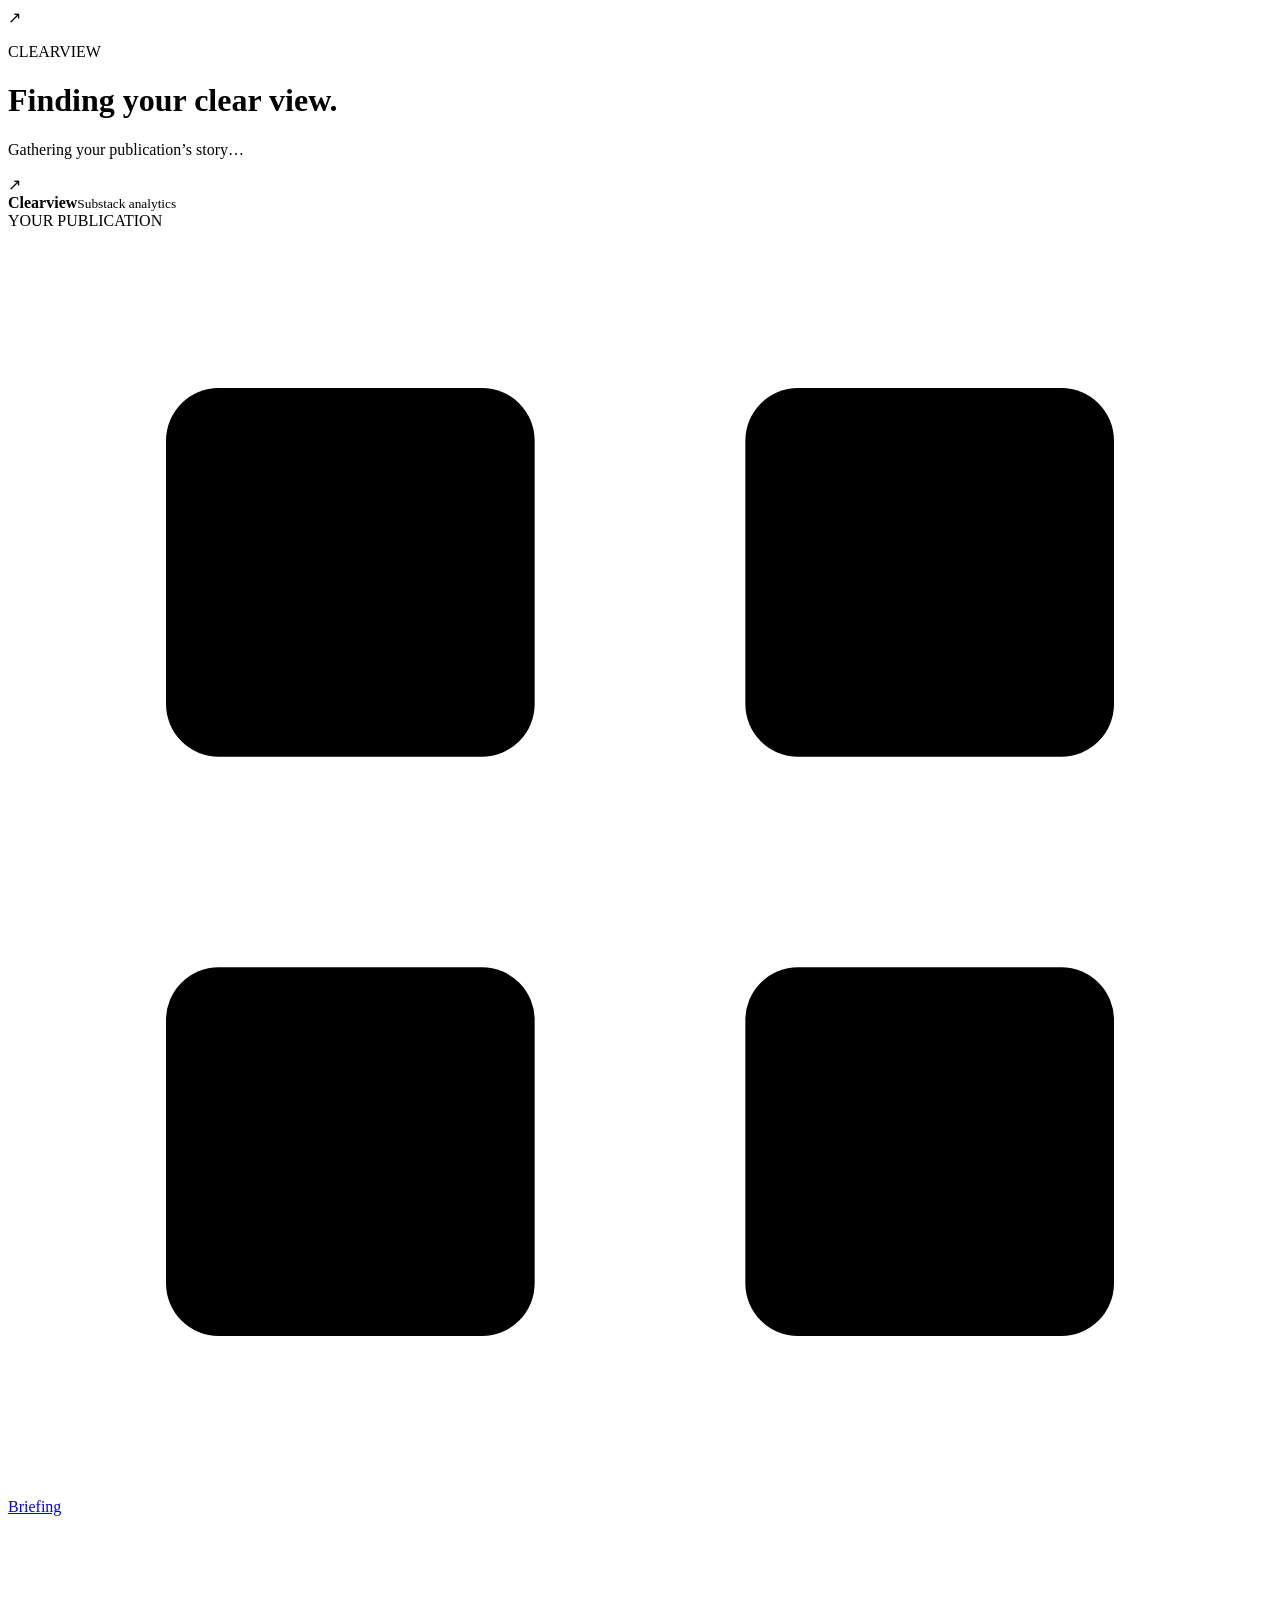
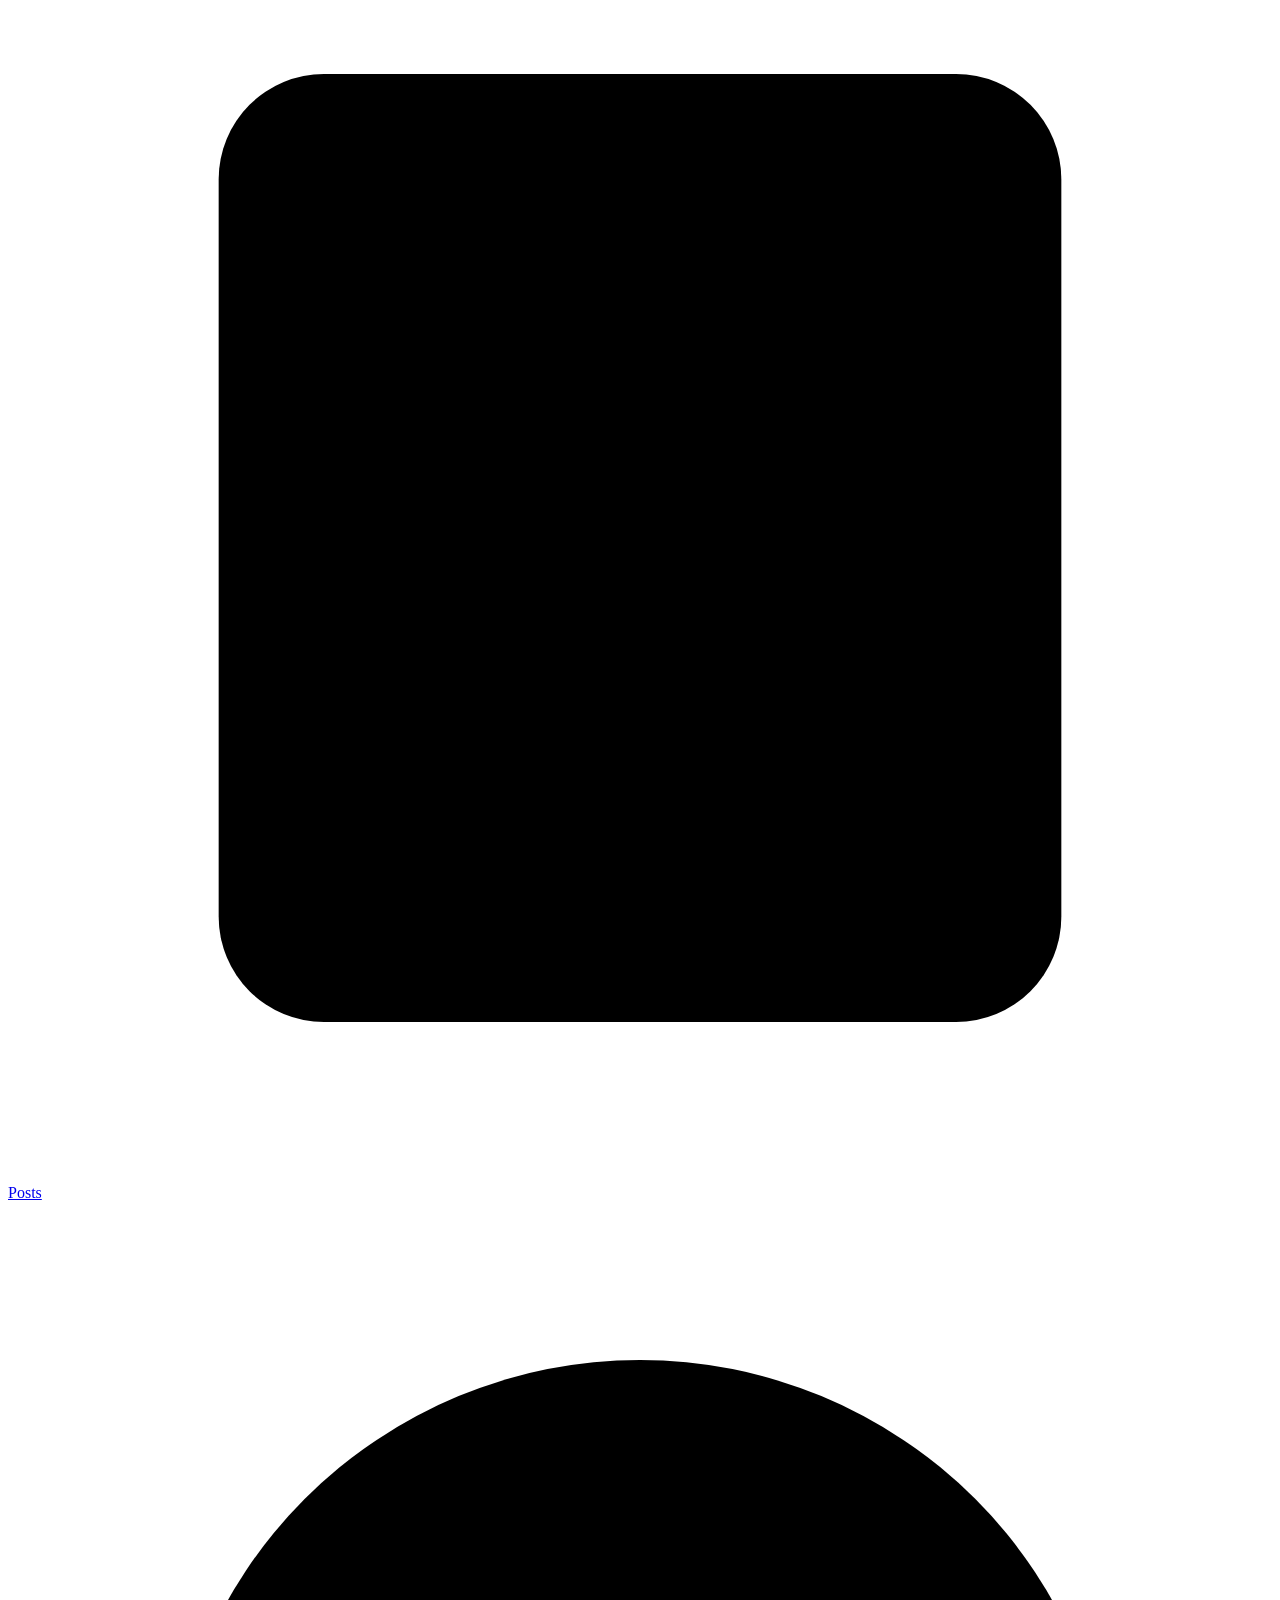
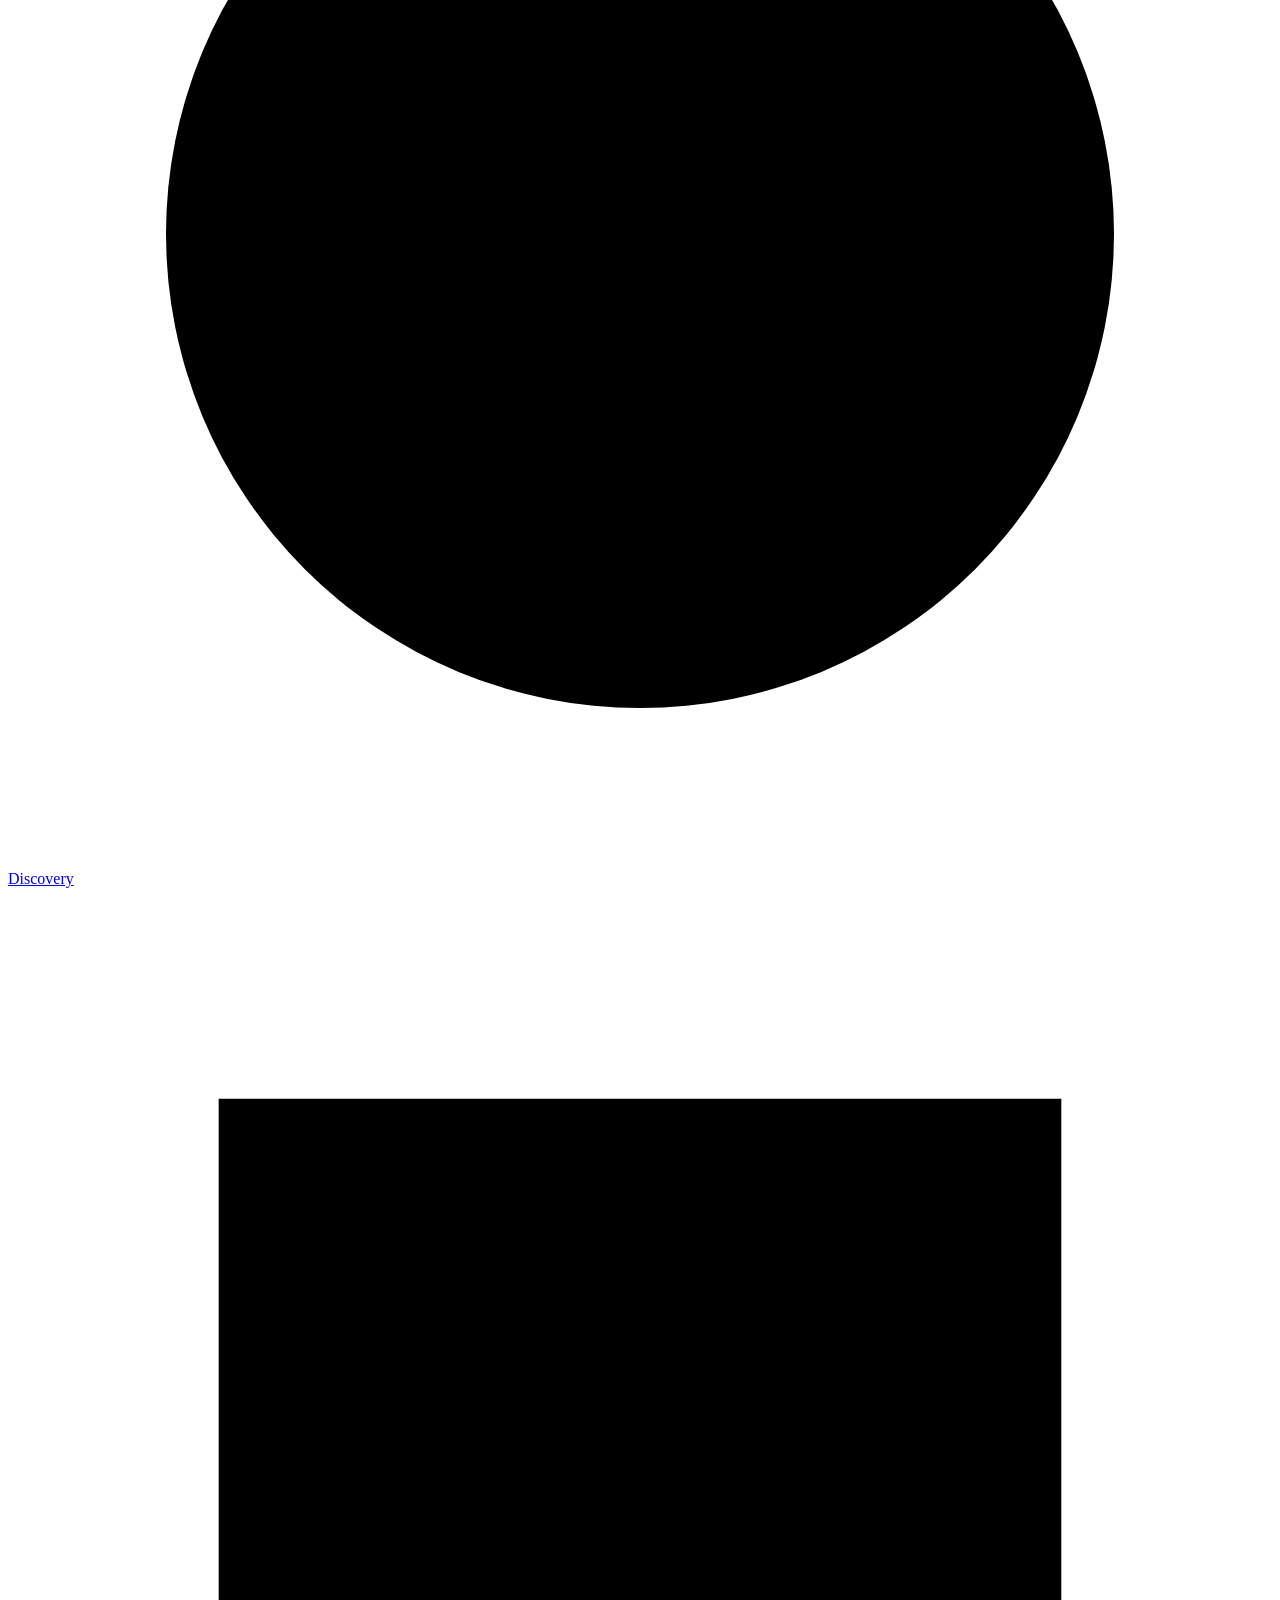
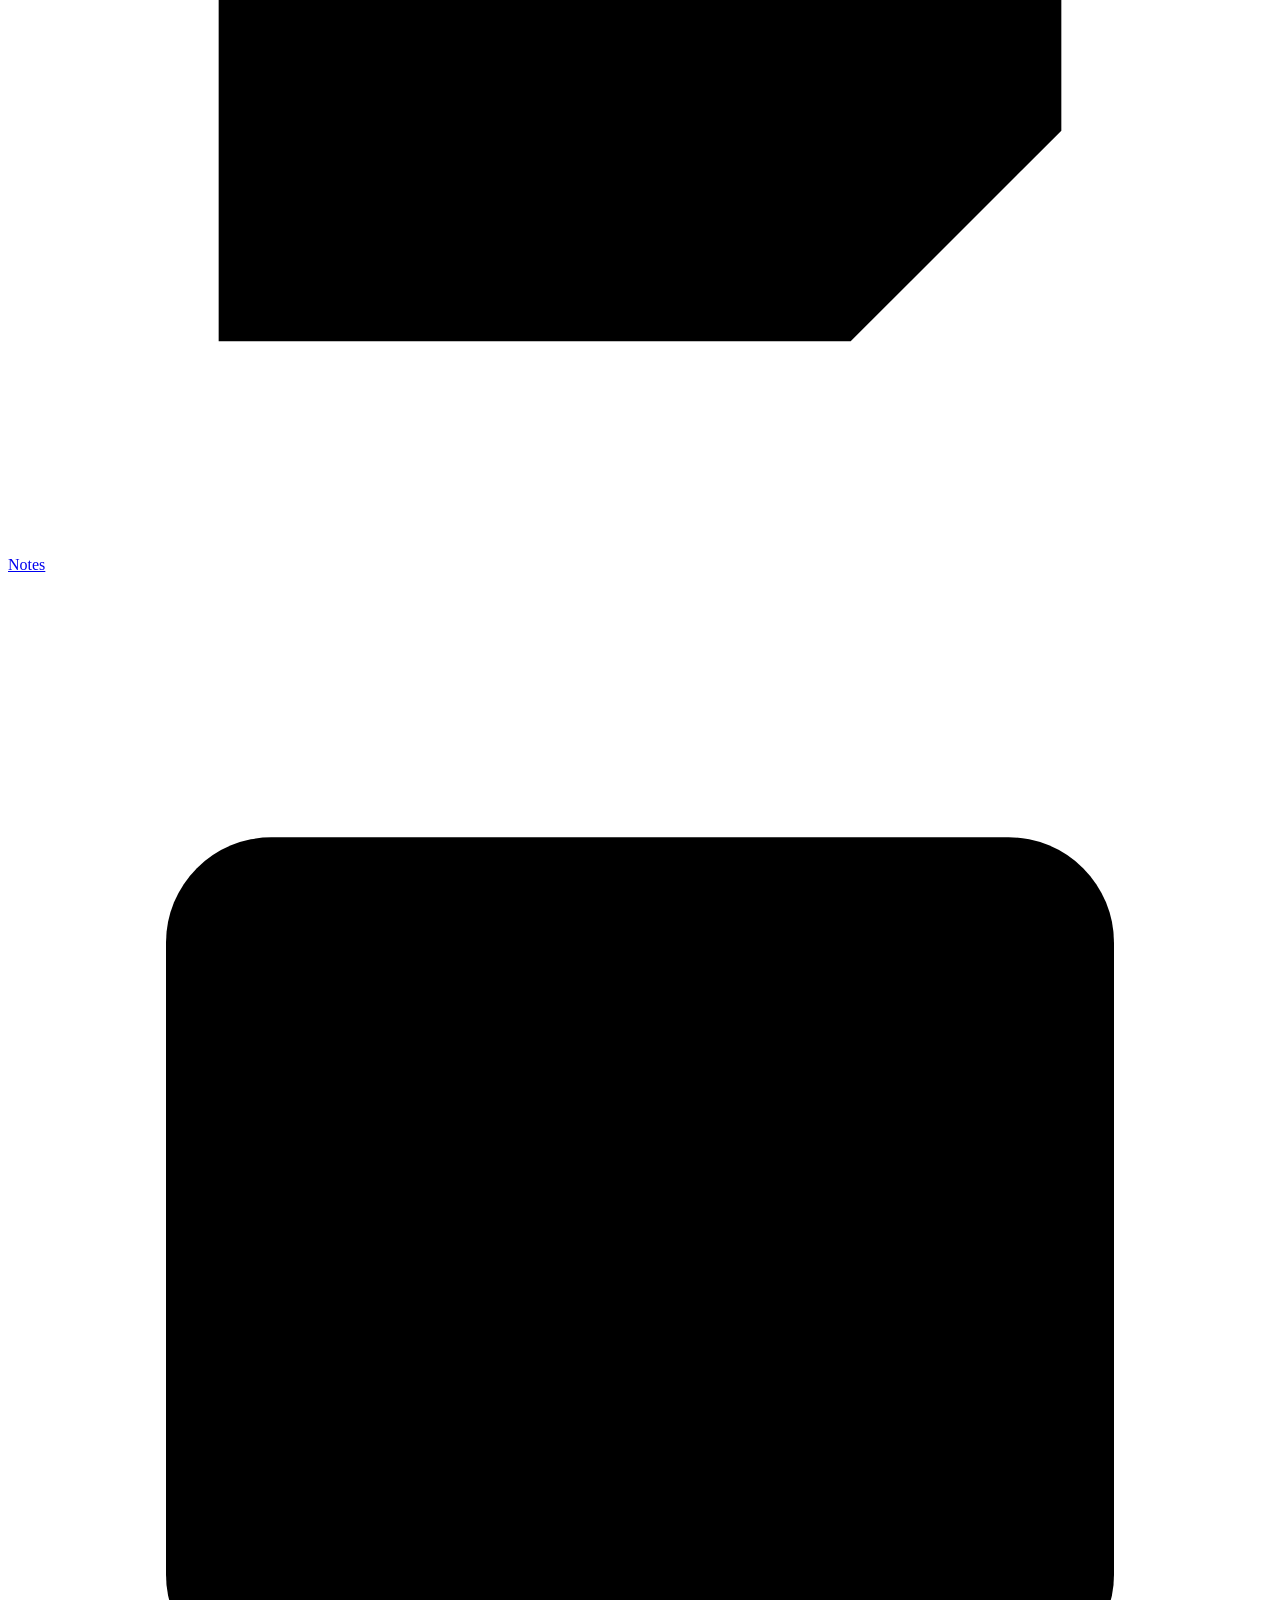
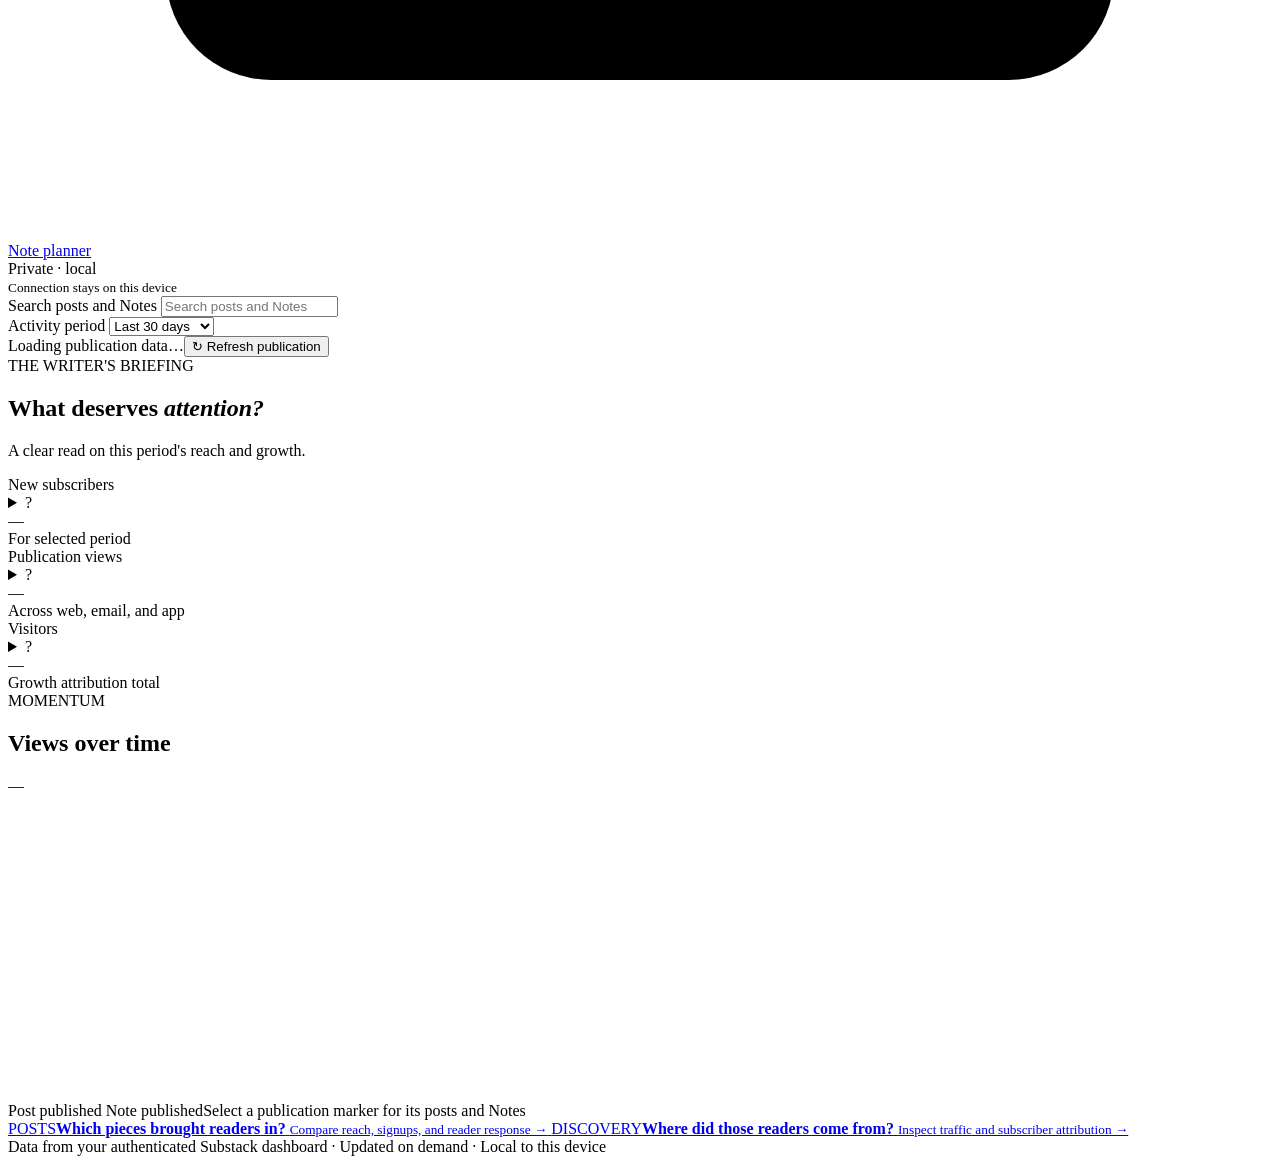
==== commit 1929639e: "Polish Clearview desktop and dashboard consistency" ====
--- a/substack_local/dashboard/static/index.html
+++ b/substack_local/dashboard/static/index.html
@@ -13,9 +13,18 @@
     <link rel="stylesheet" href="/css/post-insights.css" />
     <link rel="stylesheet" href="/css/post-portfolio.css" />
     <link rel="stylesheet" href="/css/views.css" />
+    <link rel="stylesheet" href="/css/comparison-map.css" />
     <link rel="stylesheet" href="/css/planner.css" />
   </head>
-  <body>
+  <body class="boot-loading">
+    <div class="boot-screen" role="status" aria-live="polite">
+      <div class="boot-mark" aria-hidden="true">↗</div>
+      <div id="boot-spinner" class="spinner boot-spinner" aria-hidden="true"></div>
+      <p class="boot-kicker">CLEARVIEW</p>
+      <h1>Finding your clear view.</h1>
+      <p id="boot-message">Gathering your publication’s story…</p>
+      <button id="boot-retry" class="refresh" type="button" hidden>Try again</button>
+    </div>
     <div class="shell">
       <aside class="sidebar">
         <div class="brand">
@@ -32,7 +41,7 @@
         </nav>
         <div class="side-bottom">
           <span class="live-dot"></span> Private · local<br /><small
-            >Session stays in macOS Keychain</small
+            >Connection stays on this device</small
           >
         </div>
       </aside>
@@ -328,20 +337,22 @@
               <div class="panel-heading">
                 <div><div class="eyebrow">ACROSS NOTES</div><h2 id="note-map-title">Which Notes travel and move readers?</h2></div>
               </div>
-              <p class="note-map-lead">Each dot is a Note. Compare its reach with your usual Note at the same age, choose a reader outcome, then select up to two dots to compare them here.</p>
+              <p class="note-map-lead">See which Notes reached further than usual and how readers responded.</p>
               <div class="note-map-toolbar">
-                <div id="note-map-lenses" class="note-map-lenses" aria-label="Compare Notes by reader outcome">
-                  <button type="button" class="segment" data-map-lens="responses">Reader response</button>
-                  <button type="button" class="segment" data-map-lens="visits">Profile curiosity</button>
-                  <button type="button" class="segment" data-map-lens="clicks">Onward clicks</button>
-                  <button type="button" class="segment" data-map-lens="unconnected">New audience</button>
-                </div>
-                <button type="button" class="refresh" id="note-map-analyze">Analyze Notes</button>
+                <div class="note-map-outcome">
+                  <span id="note-map-outcome-label">Compare by</span>
+                  <div id="note-map-lenses" class="note-map-lenses" role="group" aria-labelledby="note-map-outcome-label">
+                    <button type="button" class="segment" data-map-lens="responses">Responses</button>
+                    <button type="button" class="segment" data-map-lens="visits">Profile visits</button>
+                    <button type="button" class="segment" data-map-lens="clicks">Link clicks</button>
+                    <button type="button" class="segment" data-map-lens="unconnected">Unconnected audience</button>
+                  </div>
+                </div>
                 <button type="button" class="refresh" id="note-map-retry" hidden>Retry unavailable</button>
               </div>
-              <div id="note-map-progress" class="loading-state note-map-progress" role="status" hidden><span class="spinner" aria-hidden="true"></span><span>Analyzing Notes…</span></div>
+              <div id="note-map-progress" class="loading-state note-map-progress" role="status" hidden><span class="spinner" aria-hidden="true"></span><span>Comparing Notes…</span></div>
               <p id="note-map-key" class="note-map-key" hidden></p>
-              <p id="note-map-empty" class="empty-state">Analyze Notes to compare their performance.</p>
+              <p id="note-map-empty" class="empty-state" hidden></p>
               <div id="note-map-display" class="note-map-display" hidden>
                 <div class="note-map-visual">
                   <div id="note-map-y-title" class="note-map-y-title"></div>
@@ -352,21 +363,20 @@
                   </div>
                   <div class="note-map-x-title">Reach vs your typical Note at the same age →</div>
                 </div>
-                <div id="note-map-comparison" class="note-map-comparison" aria-live="polite"></div>
+                <aside id="note-map-comparison" class="note-map-comparison" aria-label="Selected Note comparison" aria-live="polite"></aside>
               </div>
               <p id="note-map-summary" class="note-map-summary" hidden></p>
-              <p id="note-map-search-note" class="footnote">Search Notes above to highlight a word or phrase here.</p>
-              <p class="footnote">Reader rates need at least 100 impressions; audience share needs at least 100 people. Note reach is age matched, while actions and audience are lifetime totals. The chart shows patterns to investigate, not what caused them.</p>
+              <p id="note-map-search-note" class="footnote" hidden></p>
+              <details class="note-map-method"><summary>How to read this chart</summary><p>Horizontal position compares reach with your usual Note at the same age. Responses combine likes, replies, shares, and restacks. Reader actions and audience are lifetime totals. Rates require at least 100 impressions; audience share requires at least 100 people. These patterns suggest what to investigate, not what caused them.</p></details>
             </section>
             <section class="panel note-compare-panel" id="note-comparison" aria-labelledby="note-comparison-title">
               <div class="panel-heading">
                 <div><div class="eyebrow">EXACT FIGURES</div><h2 id="note-comparison-title">Compare Notes</h2><p id="note-compare-count" class="note-compare-count"></p></div>
                 <button type="button" class="refresh" id="note-compare-export" disabled>Export CSV</button>
               </div>
-              <p class="note-compare-lead">Browse every Note here. Select one to inspect its reach, or analyze all Notes to compare exact figures. Click a column heading to sort.</p>
+              <p class="note-compare-lead">Sort by any column, then select a Note to inspect its reach.</p>
               <p id="note-compare-guide" class="note-compare-guide"></p>
               <p id="note-compare-empty" class="empty-state" hidden></p>
-              <div id="note-compare-loading" class="loading-state" role="status" hidden><span class="spinner" aria-hidden="true"></span><span>Loading Note comparisons…</span></div>
               <div id="note-compare-results">
                 <div class="table-scroll note-compare-scroll" id="note-compare-scroll">
                   <table id="note-compare-table" class="note-compare-table">
@@ -470,7 +480,7 @@
           </section>
           </section>
           <footer>
-            Data from your authenticated Substack dashboard · Updated on demand · Local to this Mac
+            Data from your authenticated Substack dashboard · Updated on demand · Local to this device
           </footer>
         </div>
       </main>
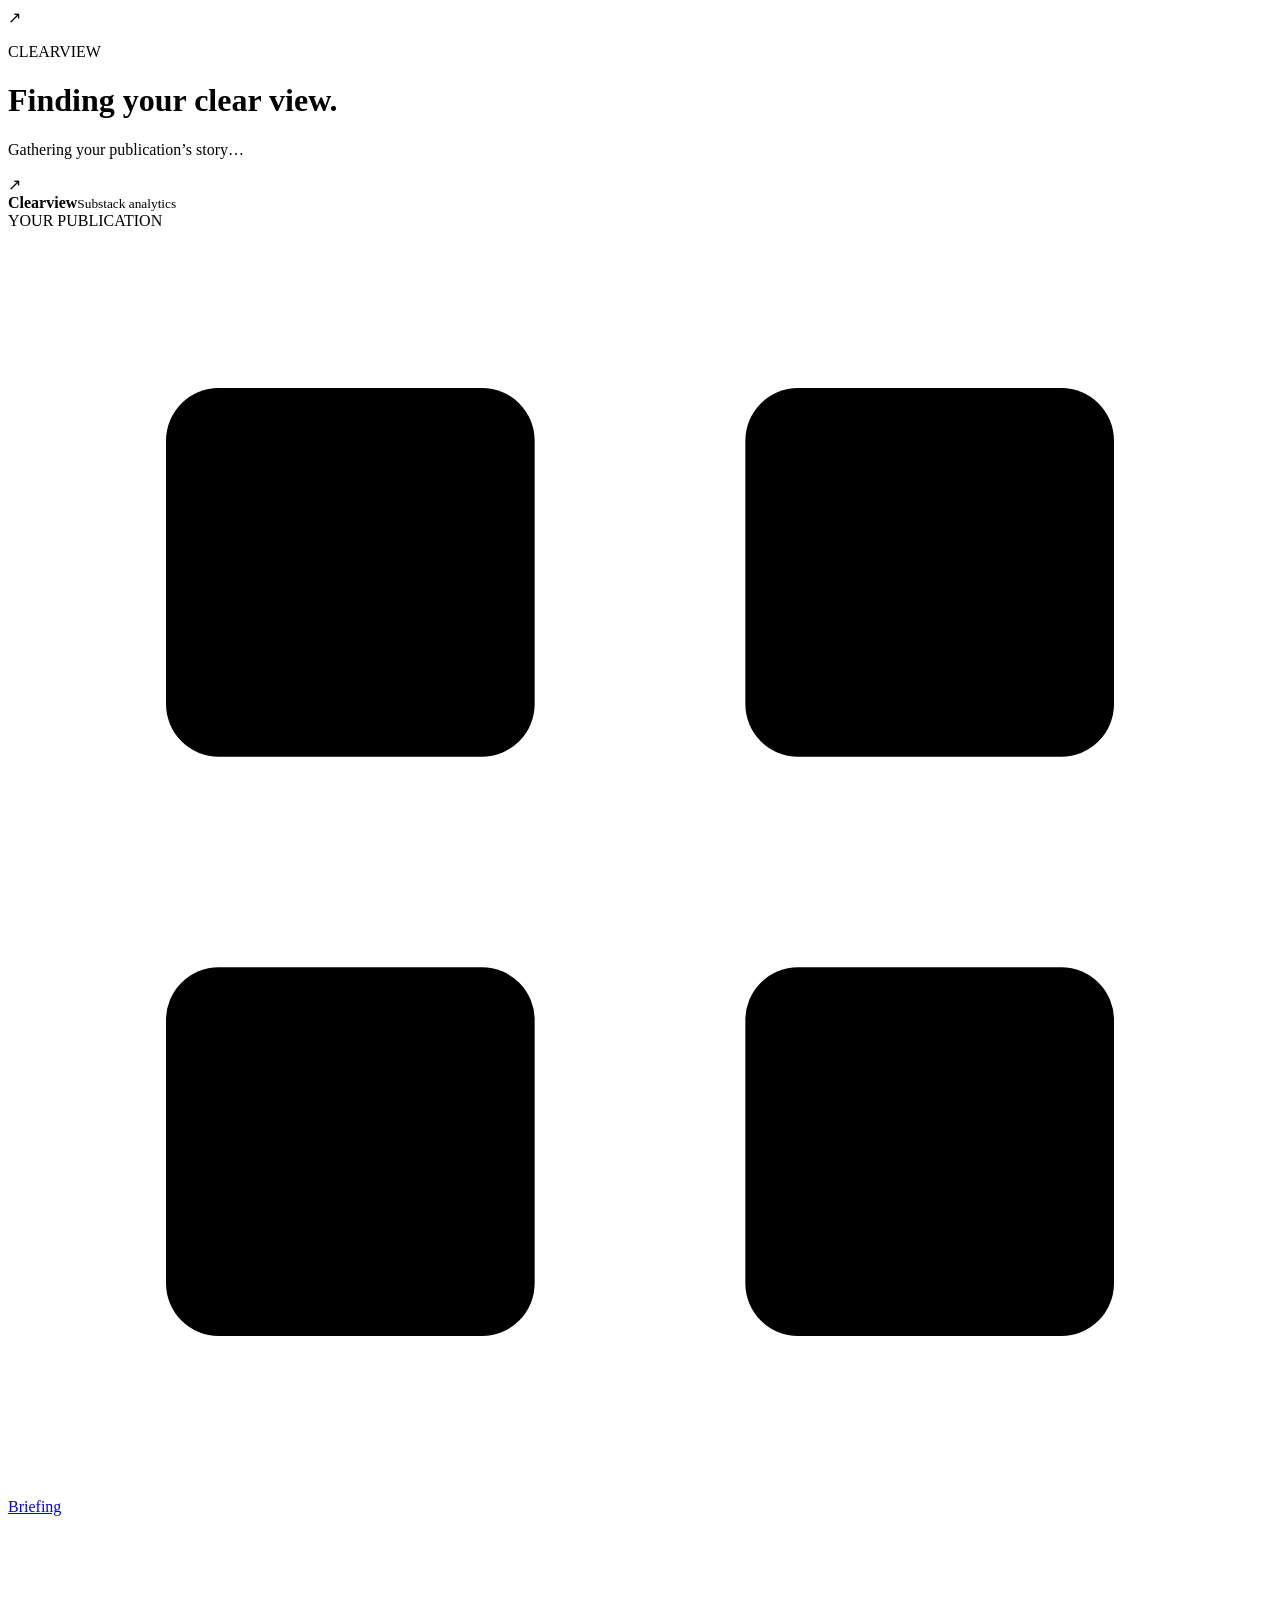
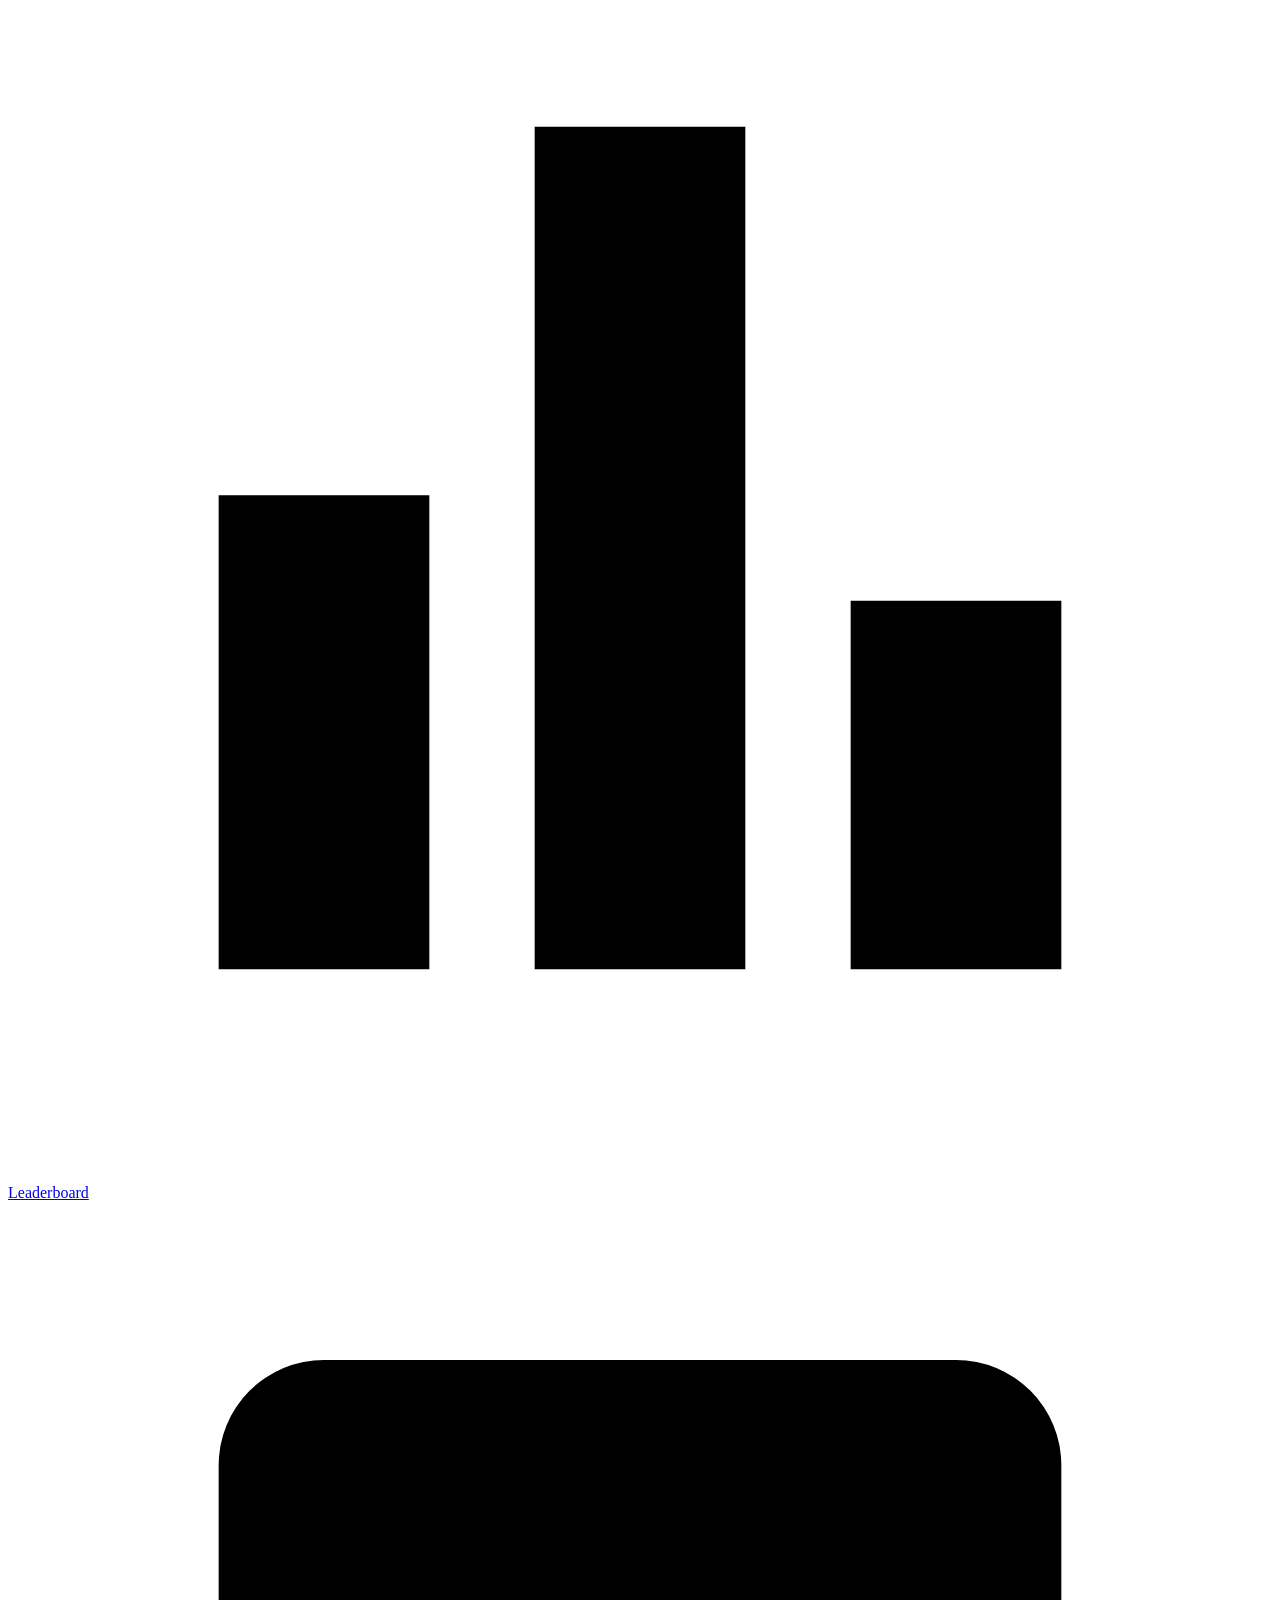
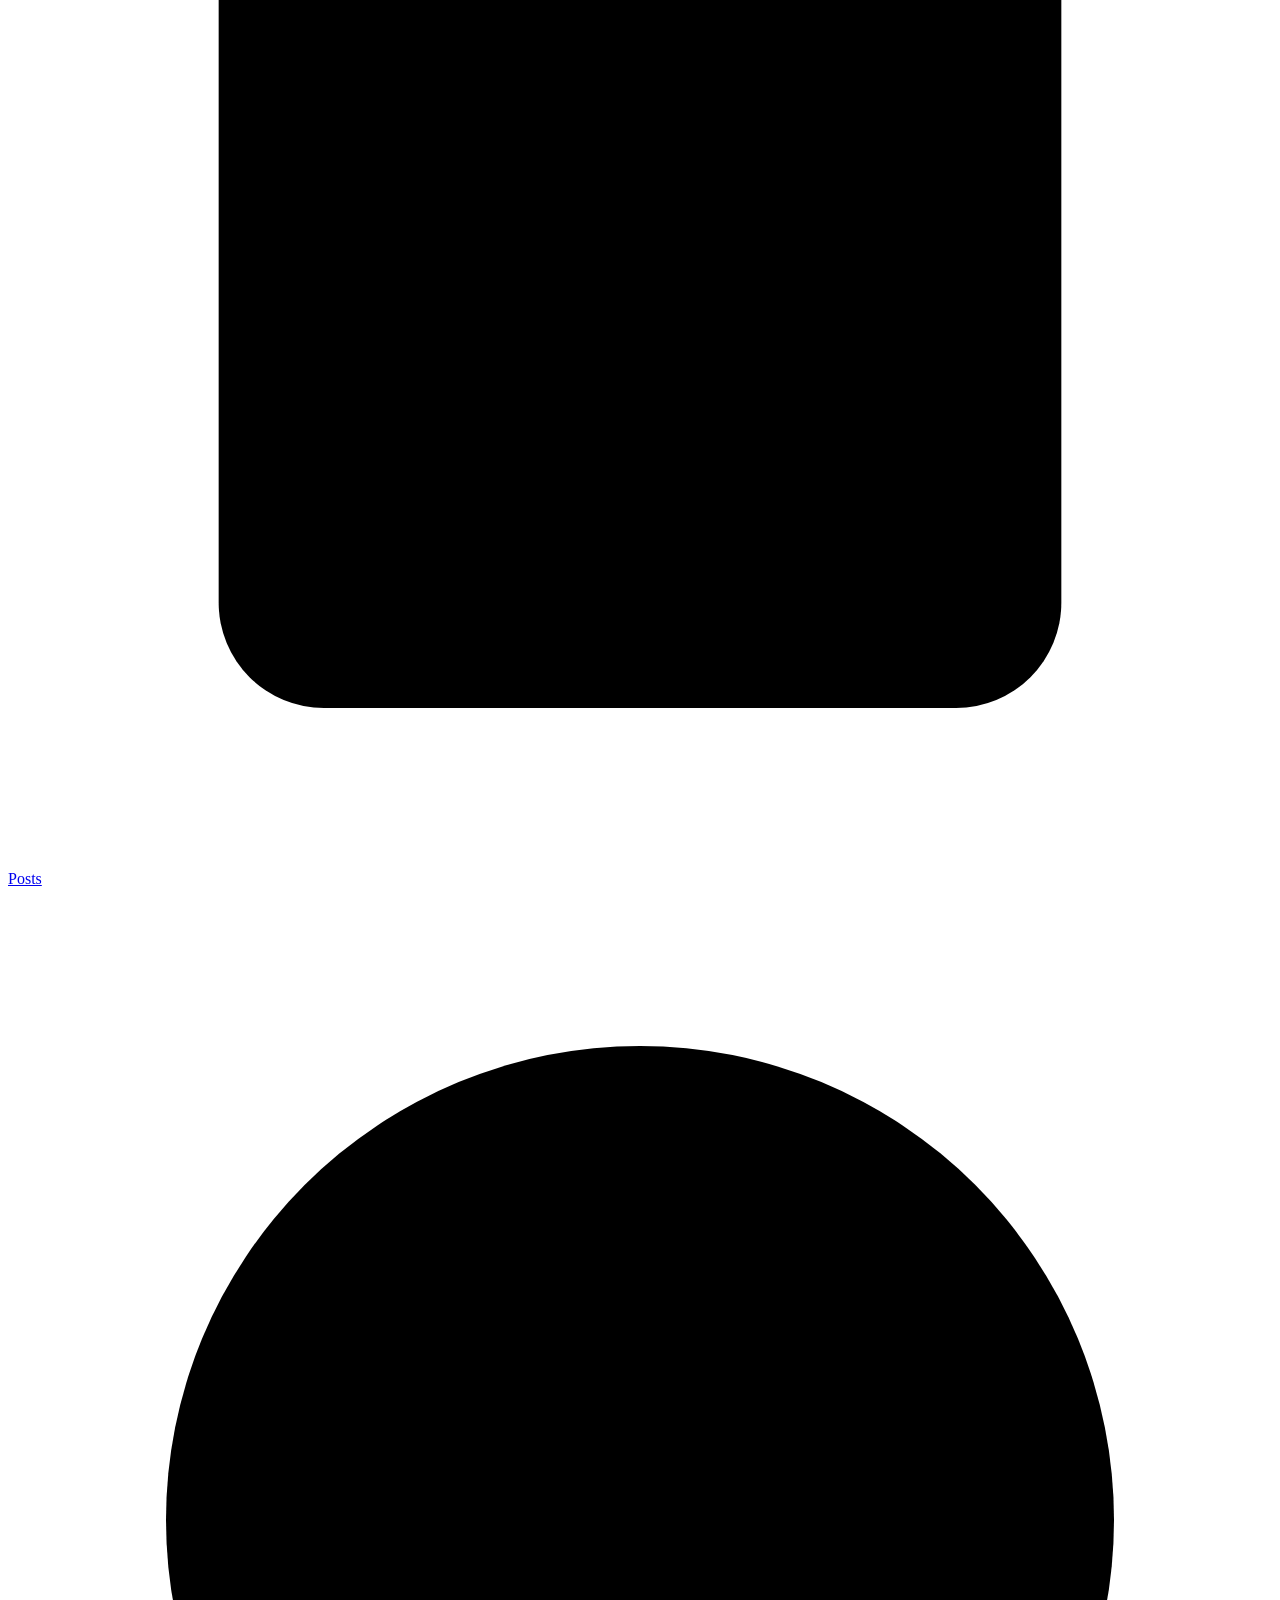
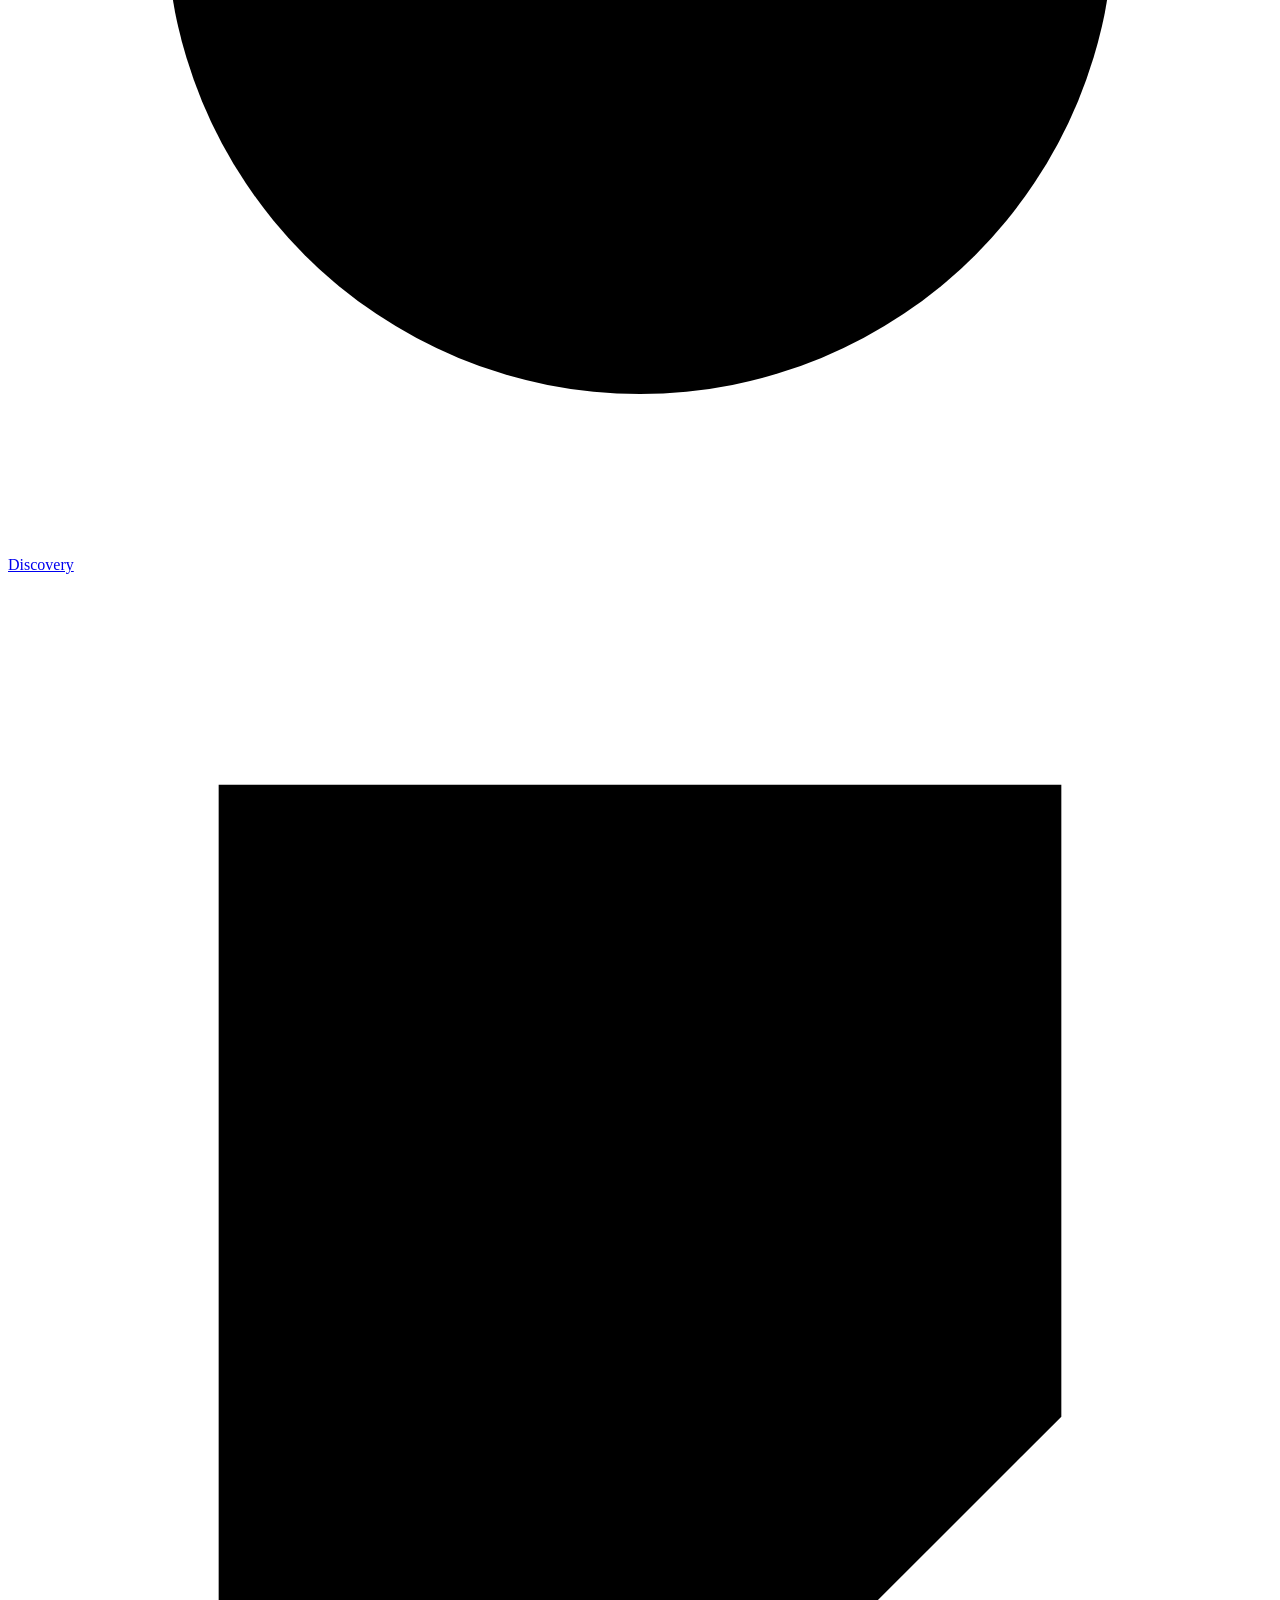
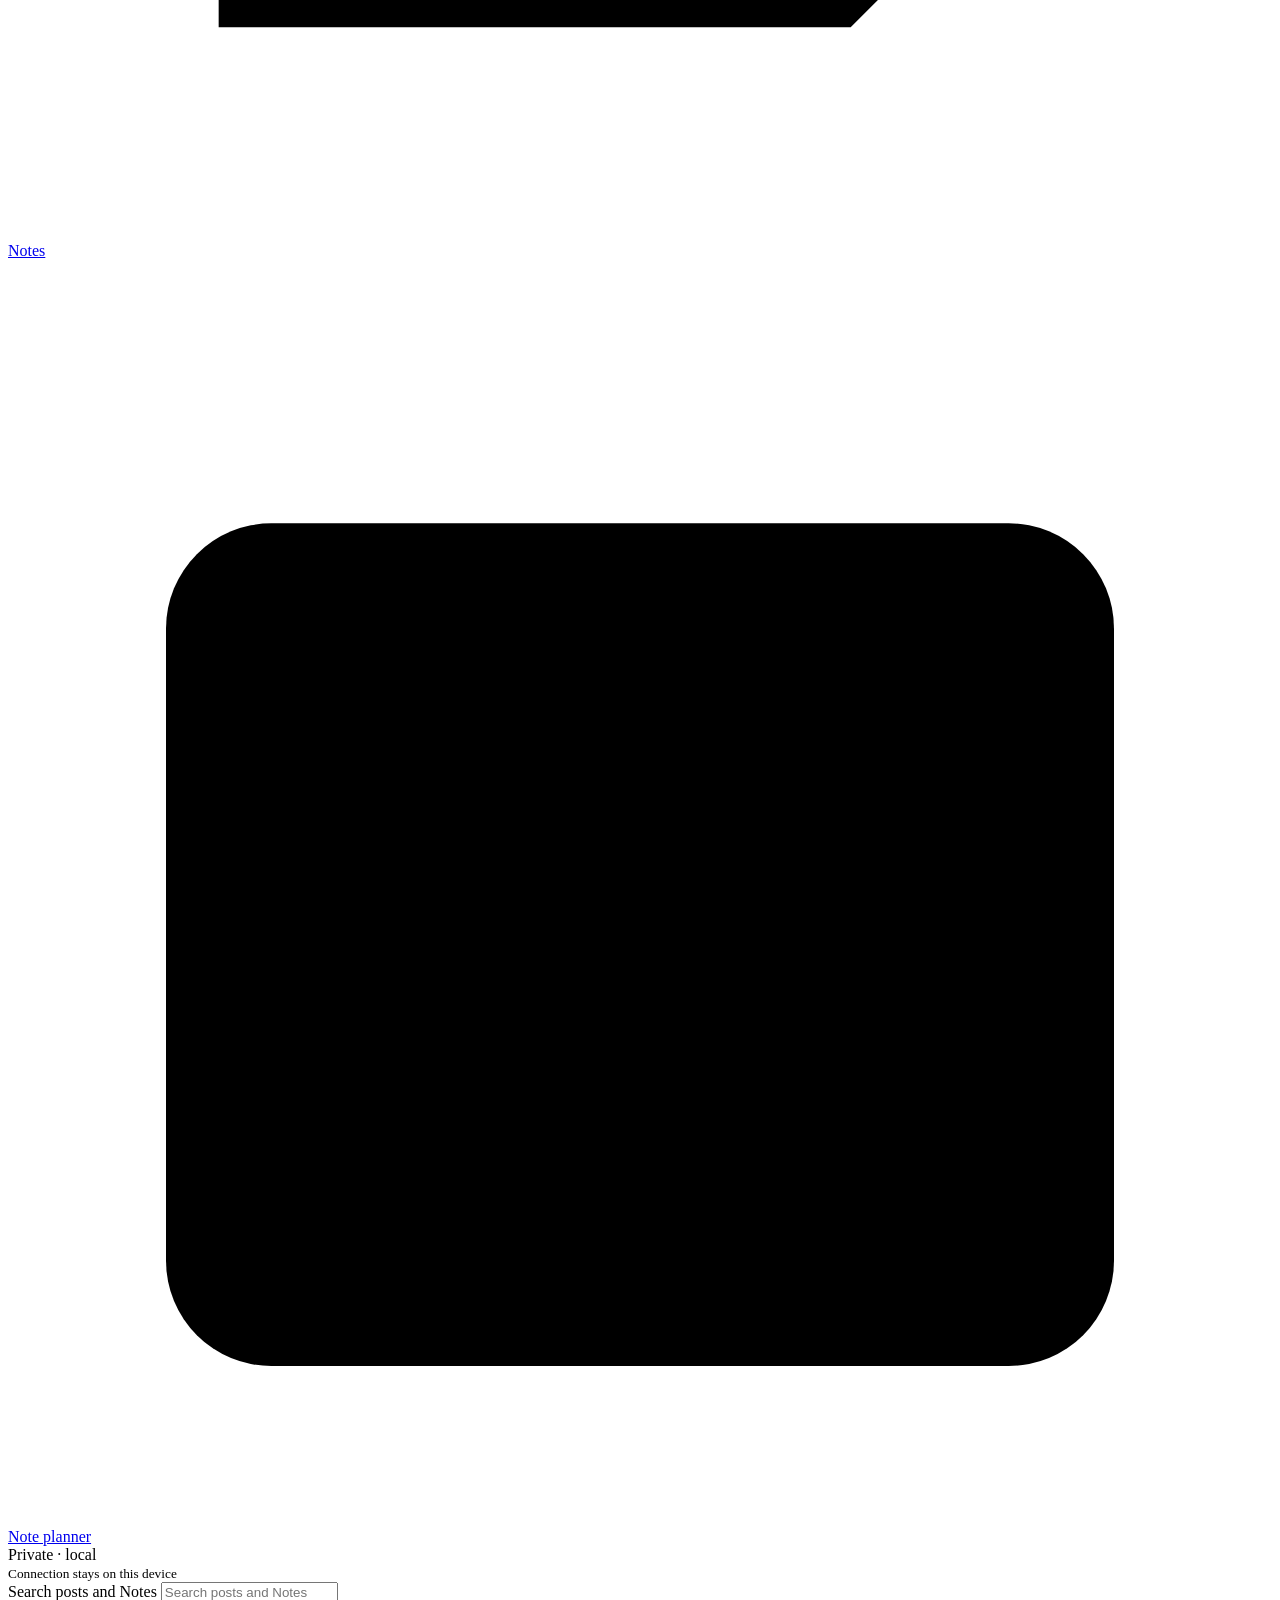
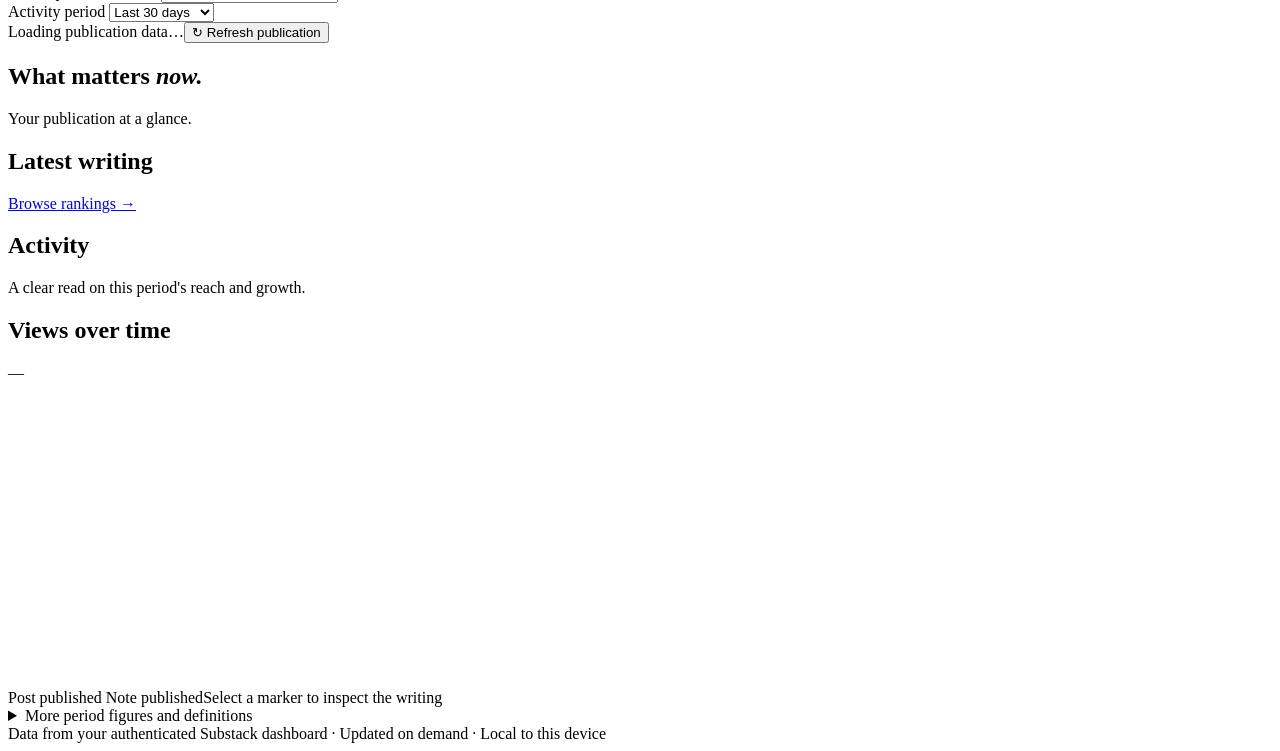
==== commit 9eff5d77: "Improve Clearview analytics and desktop experience" ====
--- a/substack_local/dashboard/static/index.html
+++ b/substack_local/dashboard/static/index.html
@@ -13,6 +13,8 @@
     <link rel="stylesheet" href="/css/post-insights.css" />
     <link rel="stylesheet" href="/css/post-portfolio.css" />
     <link rel="stylesheet" href="/css/views.css" />
+    <link rel="stylesheet" href="/css/latest.css" />
+    <link rel="stylesheet" href="/css/editorial.css" />
     <link rel="stylesheet" href="/css/comparison-map.css" />
     <link rel="stylesheet" href="/css/planner.css" />
   </head>
@@ -34,6 +36,7 @@
         <div class="side-label">YOUR PUBLICATION</div>
         <nav aria-label="Analytics views">
           <a class="side-link active" data-route href="/"><svg viewBox="0 0 24 24" aria-hidden="true"><rect x="3" y="3" width="7" height="7" rx="1"/><rect x="14" y="3" width="7" height="7" rx="1"/><rect x="3" y="14" width="7" height="7" rx="1"/><rect x="14" y="14" width="7" height="7" rx="1"/></svg>Briefing</a>
+          <a class="side-link" data-route href="/leaderboard"><svg viewBox="0 0 24 24" aria-hidden="true"><path d="M4 20V11h4v9M10 20V4h4v16M16 20v-7h4v7M3 20h18"/></svg>Leaderboard</a>
           <a class="side-link" data-route href="/posts"><svg viewBox="0 0 24 24" aria-hidden="true"><rect x="4" y="3" width="16" height="18" rx="2"/><path d="M8 8h8M8 12h8M8 16h5"/></svg>Posts</a>
           <a class="side-link" data-route href="/discovery"><svg viewBox="0 0 24 24" aria-hidden="true"><circle cx="12" cy="12" r="9"/><path d="m15.5 8.5-2 5-5 2 2-5 5-2Z"/></svg>Discovery</a>
           <a class="side-link" data-route href="/notes"><svg viewBox="0 0 24 24" aria-hidden="true"><path d="M4 4h16v12l-4 4H4zM16 20v-4h4M8 9h8M8 13h5"/></svg>Notes</a>
@@ -74,48 +77,25 @@
           <section class="view" id="view-briefing" aria-labelledby="briefing-title">
           <div class="hero">
             <div>
-              <div class="eyebrow">THE WRITER'S BRIEFING</div>
-              <h1 id="briefing-title">What deserves <em>attention?</em></h1>
-              <p id="briefing-period">A clear read on this period's reach and growth.</p>
+              <h1 id="briefing-title">What matters <em>now.</em></h1>
+              <p>Your publication at a glance.</p>
             </div>
           </div>
-          <div id="briefing-insight" class="insight-callout" aria-live="polite"></div>
-          <section class="metrics" aria-label="Publication metrics">
-            <div class="metric">
-              <div class="metric-label">New subscribers
-                <details class="metric-help">
-                  <summary aria-label="Define new subscribers">?</summary>
-                  <p>Substack's subscriber growth attribution for this period. The comparison uses the preceding period of equal length.</p>
-                </details>
-              </div>
-              <div class="metric-value" id="subscribers">—</div>
-              <div class="metric-note" id="subscribers-delta">For selected period</div>
-            </div>
-            <div class="metric">
-              <div class="metric-label">Publication views
-                <details class="metric-help">
-                  <summary aria-label="Define publication views">?</summary>
-                  <p>Views summed across reported traffic sources, including web, email, and app.</p>
-                </details>
-              </div>
-              <div class="metric-value" id="views">—</div>
-              <div class="metric-note" id="views-delta">Across web, email, and app</div>
-            </div>
-            <div class="metric">
-              <div class="metric-label">Visitors
-                <details class="metric-help">
-                  <summary aria-label="Define visitors">?</summary>
-                  <p>The visitor total reported by Substack's growth attribution response.</p>
-                </details>
-              </div>
-              <div class="metric-value" id="visitors">—</div>
-              <div class="metric-note" id="visitors-delta">Growth attribution total</div>
-            </div>
-          </section>
+          <section class="editorial-summary" aria-label="Performance summary">
+            <div id="editorial-pulse"></div>
+            <div id="editorial-highlights"></div>
+          </section>
+          <section class="latest-section" aria-labelledby="latest-title">
+            <div class="section-heading"><h2 id="latest-title">Latest writing</h2><a data-route href="/leaderboard">Browse rankings →</a></div>
+            <div id="latest-content" aria-live="polite"></div>
+          </section>
+          <div class="briefing-section-heading">
+            <h2>Activity</h2>
+            <p id="briefing-period">A clear read on this period's reach and growth.</p>
+          </div>
           <section class="panel trend">
             <div class="panel-heading">
               <div>
-                <div class="eyebrow">MOMENTUM</div>
                 <h2>Views over time</h2>
               </div>
               <div class="panel-meta" id="period">—</div>
@@ -138,25 +118,92 @@
             <div class="event-legend">
               <span><i class="post-key"></i> Post published</span
               ><span><i class="note-key"></i> Note published</span
-              ><span>Select a publication marker for its posts and Notes</span>
+              ><span>Select a marker to inspect the writing</span>
             </div>
             <div id="event-detail" class="event-detail" hidden></div>
           </section>
-          <div id="briefing-next" class="briefing-next">
-            <a data-route href="/posts">
-              <span>POSTS</span><strong>Which pieces brought readers in?</strong>
-              <small>Compare reach, signups, and reader response →</small>
-            </a>
-            <a data-route href="/discovery">
-              <span>DISCOVERY</span><strong>Where did those readers come from?</strong>
-              <small>Inspect traffic and subscriber attribution →</small>
-            </a>
-          </div>
+          <details class="overview-more"><summary>More period figures and definitions</summary>
+          <section class="metrics" aria-label="Publication metrics">
+            <div class="metric">
+              <div class="metric-label">New subscribers
+                <details class="metric-help">
+                  <summary aria-label="Define new subscribers">?</summary>
+                  <p>Substack's subscriber growth attribution for this period. The comparison uses the preceding period of equal length.</p>
+                </details>
+              </div>
+              <div class="metric-value" id="subscribers">—</div>
+              <div class="metric-note" id="subscribers-delta">For selected period</div>
+            </div>
+            <div class="metric">
+              <div class="metric-label">Publication views
+                <details class="metric-help">
+                  <summary aria-label="Define publication views">?</summary>
+                  <p>Views summed across reported traffic sources, including web, email, and app.</p>
+                </details>
+              </div>
+              <div class="metric-value" id="views">—</div>
+              <div class="metric-note" id="views-delta">Across web, email, and app</div>
+            </div>
+            <div class="metric">
+              <div class="metric-label">Visitors
+                <details class="metric-help">
+                  <summary aria-label="Define visitors">?</summary>
+                  <p>The visitor total reported by Substack's growth attribution response.</p>
+                </details>
+              </div>
+              <div class="metric-value" id="visitors">—</div>
+              <div class="metric-note" id="visitors-delta">Growth attribution total</div>
+            </div>
+          </section>
+          </details>
+          </section>
+          <section class="view" id="view-leaderboard" aria-labelledby="leaderboard-title" hidden>
+            <div class="hero"><div>
+              <h1 id="leaderboard-title">Leaderboard</h1></div></div>
+            <section class="panel editorial-board" aria-label="Rank published writing">
+              <div class="eyebrow editorial-board-label">PERFORMANCE RANKINGS</div>
+              <div class="editorial-board-controls">
+                <div class="segment-row" id="leaderboard-types" role="group" aria-label="Content type">
+                  <button type="button" class="segment active" data-board-type="posts" aria-pressed="true">Posts</button>
+                  <button type="button" class="segment" data-board-type="notes" aria-pressed="false">Notes</button>
+                  <button type="button" class="segment" data-board-type="all" aria-pressed="false">All writing</button>
+                </div>
+                <span id="leaderboard-scope" class="panel-meta"></span>
+              </div>
+              <div class="editorial-ranking-controls" id="leaderboard-ranking-controls">
+              <div class="editorial-outcomes" role="group" aria-label="Rank by outcome">
+                <button type="button" data-board-sort="reach">Reach</button>
+                <button type="button" data-board-sort="growth">Signups</button>
+                <button type="button" data-board-sort="likes">Likes</button>
+                <button type="button" data-board-sort="discussion">Comments / replies</button>
+                <button type="button" data-board-sort="restacks">Restacks</button>
+                <button type="button" data-board-sort="shares">Shares</button>
+                <button type="button" data-board-sort="relative">First week vs peers</button>
+              </div>
+              <button type="button" class="segment" id="leaderboard-rate-toggle" aria-pressed="false">Rank by rate</button>
+              </div>
+              <div id="leaderboard-loading"></div>
+              <div class="table-scroll editorial-board-scroll">
+                <table class="editorial-board-table">
+                  <thead><tr>
+                    <th><button type="button" class="sort-header" data-board-sort="title">Writing <span class="sort-arrow" aria-hidden="true">↕</span></button></th>
+                    <th><button type="button" class="sort-header" data-board-sort="date">Published <span class="sort-arrow" aria-hidden="true">↕</span></button></th>
+                    <th aria-sort="descending">
+                      <button type="button" class="sort-header" data-board-sort="metric"><span id="leaderboard-result-label">Signups</span> <span class="sort-arrow" aria-hidden="true">↓</span></button>
+                      <span id="leaderboard-result-static" hidden>Reach</span>
+                    </th>
+                  </tr></thead>
+                  <tbody id="leaderboard-rows"></tbody>
+                </table>
+              </div>
+              <button type="button" class="refresh editorial-more" id="leaderboard-more" hidden>Show more</button>
+              <details class="method-note"><summary>How rankings work</summary><p id="leaderboard-explainer"></p><p>Notes compare with Substack's typical Note at the same age. Eligible posts compare first-week views with a cohort median of the same post type and audience.</p></details>
+            </section>
           </section>
           <section class="view" id="view-discovery" aria-labelledby="discovery-title" hidden>
             <div class="hero">
-              <div><div class="eyebrow">DISCOVERY</div><h1 id="discovery-title">How readers <em>find you.</em></h1>
-                <p>Subscriber attribution and traffic answer related, different questions.</p></div>
+              <div><h1 id="discovery-title">Discovery</h1>
+                <p>Where attention turns into readers.</p></div>
             </div>
             <div id="discovery-insight" class="insight-callout"></div>
             <section class="panel source-trend" aria-labelledby="source-trend-title">
@@ -167,7 +214,7 @@
                 </div>
                 <span class="panel-meta" id="source-trend-unit">Per-source subscribers · daily</span>
               </div>
-              <p class="source-trend-intro"><strong>Separate lines, not a total.</strong> Each line shows subscribers credited to that source each day or week. Adding a source never changes another line’s values.</p>
+              <p class="source-trend-intro">Each line shows subscribers credited to one source. Sources can overlap.</p>
               <div id="source-trend-choices" class="source-trend-choices" aria-label="Subscriber sources to compare"></div>
               <p id="source-trend-selection-help" class="source-trend-help"></p>
               <p id="source-trend-empty" class="empty-state" role="status" hidden></p>
@@ -186,7 +233,7 @@
                 </div>
               </div>
               <div id="source-trend-event-detail" class="event-detail" hidden></div>
-              <p class="footnote">Source attribution can overlap, so source counts should not be summed into a publication total. Publication markers show timing, not which piece caused a signup.</p>
+              <details class="method-note"><summary>About source attribution</summary><p>Source attribution can overlap, so source counts should not be summed into a publication total. Publication markers show timing, not which piece caused a signup.</p></details>
             </section>
           <div class="two-col" id="sources">
             <section class="panel">
@@ -242,107 +289,109 @@
           </section>
           <section class="view" id="view-posts" aria-labelledby="posts-title" hidden>
             <div class="hero">
-              <div><div class="eyebrow">POST PORTFOLIO</div><h1 id="posts-title">What did your writing <em>do?</em></h1>
-                <p>Compare how posts launch, attract subscribers, draw responses, get shared, and keep finding readers.</p></div>
-            </div>
-            <section class="panel post-map-panel" id="post-map" aria-labelledby="post-map-title">
-              <div class="panel-heading">
-                <div>
-                  <div class="eyebrow" id="post-map-eyebrow">FIRST-WEEK COMPARISON</div>
-                  <h2 id="post-map-title">How posts travel</h2>
-                </div>
-                <span class="badge" id="post-map-window">Same 7-day window</span>
-              </div>
-              <p class="detail-context" id="post-map-description">See which posts kept finding readers after launch day.</p>
-              <div class="segment-row post-map-lenses" id="post-map-lenses" aria-label="Compare post outcomes">
-                <button type="button" class="segment" data-post-map="staying">Staying power</button>
-                <button type="button" class="segment" data-post-map="yield">Subscriber yield</button>
-                <button type="button" class="segment" data-post-map="sharing">Reader sharing</button>
-                <button type="button" class="segment" data-post-map="response">Reader response</button>
-                <button type="button" class="segment" data-post-map="tail">Later discovery</button>
-              </div>
-              <div class="segment-row post-response-metrics" id="post-response-metrics" aria-label="Choose a reader response" hidden>
-                <button type="button" class="segment" data-post-response="likes">Likes</button>
-                <button type="button" class="segment" data-post-response="comments">Comments</button>
-                <button type="button" class="segment" data-post-response="restacks">Restacks</button>
-              </div>
-              <p class="detail-context" id="post-map-status">Loading post comparison…</p>
-              <div class="post-map-key" id="post-map-key" hidden></div>
-              <div id="post-map-loading"></div>
-              <button type="button" class="refresh" id="post-map-retry" hidden>Retry comparison</button>
-              <div class="post-map-workspace" id="post-map-workspace" hidden>
-                <div class="post-map-visual" id="post-map-visual">
-                  <div class="post-map-y-title" id="post-map-y-title">Days 2–7 share of first-week views</div>
-                  <div class="post-map-plot" id="post-map-plot">
-                    <div id="post-map-grid"></div>
-                    <div id="post-map-points"></div>
-                    <div class="post-map-tooltip" id="post-map-tooltip" hidden></div>
-                  </div>
-                  <div class="post-map-x-title" id="post-map-x-title">First-week views · log scale</div>
-                </div>
-                <aside class="post-map-side" aria-label="Selected post comparison">
-                  <div class="post-map-comparison" id="post-map-comparison"></div>
-                </aside>
-              </div>
-              <p class="footnote" id="post-map-footnote">Guides show cohort medians. Posts need seven complete days and at least 100 first-week views. Views are not unique readers.</p>
-            </section>
+              <div><h1 id="posts-title">Posts</h1>
+                <p>Compare outcomes and open a post for the full story.</p></div>
+            </div>
+          <section class="panel post-map-panel" id="post-map" aria-labelledby="post-map-title">
+            <div class="panel-heading">
+              <div>
+                <div class="eyebrow">PERFORMANCE COMPARISON</div>
+                <h2 id="post-map-title">Patterns across Posts</h2>
+              </div>
+              <span class="badge" id="post-map-window">Same 7-day window</span>
+            </div>
+            <p class="comparison-lead" id="post-map-description">See which posts kept finding readers after launch day.</p>
+            <div class="table-toolbar filter-toolbar">
+              <label><input id="posts-in-period" type="checkbox" /> Published in selected period</label>
+              <label><input id="posts-min-views" type="checkbox" /> At least 1,000 views</label>
+            </div>
+            <div class="segment-row post-map-lenses" id="post-map-lenses" aria-label="Compare post outcomes">
+              <button type="button" class="segment" data-post-map="staying">Staying power</button>
+              <button type="button" class="segment" data-post-map="yield">Subscriber yield</button>
+              <button type="button" class="segment" data-post-map="sharing">Reader sharing</button>
+              <button type="button" class="segment" data-post-map="response">Reader response</button>
+              <button type="button" class="segment" data-post-map="tail">Later discovery</button>
+            </div>
+            <div class="segment-row post-response-metrics" id="post-response-metrics" aria-label="Choose a reader response" hidden>
+              <button type="button" class="segment" data-post-response="likes">Likes</button>
+              <button type="button" class="segment" data-post-response="comments">Comments</button>
+              <button type="button" class="segment" data-post-response="restacks">Restacks</button>
+            </div>
+            <p class="detail-context" id="post-map-status">Loading post comparison…</p>
+            <div class="post-map-key" id="post-map-key" hidden></div>
+            <div id="post-map-loading"></div>
+            <button type="button" class="refresh" id="post-map-retry" hidden>Retry comparison</button>
+            <div class="post-map-workspace" id="post-map-workspace" hidden>
+              <div class="post-map-visual" id="post-map-visual">
+                <div class="post-map-y-title" id="post-map-y-title">Days 2–7 share of first-week views</div>
+                <div class="post-map-plot" id="post-map-plot">
+                  <div id="post-map-grid"></div>
+                  <div id="post-map-points"></div>
+                  <div class="post-map-tooltip" id="post-map-tooltip" hidden></div>
+                </div>
+                <div class="post-map-x-title" id="post-map-x-title">First-week views · log scale</div>
+              </div>
+              <aside class="post-map-side" aria-label="Selected post comparison">
+                <div class="post-map-comparison" id="post-map-comparison"></div>
+              </aside>
+            </div>
+            <p class="footnote" id="post-map-footnote">Guides show cohort medians. Posts need seven complete days and at least 100 first-week views. Views are not unique readers.</p>
+          </section>
           <section class="panel posts-panel" id="posts">
             <div class="panel-heading">
               <div>
-                <div class="eyebrow">CONTENT</div>
-                <h2>Compare published posts</h2>
-              </div>
-              <span class="badge">Lifetime metrics</span>
-            </div>
-            <div class="table-toolbar filter-toolbar">
-              <label><input id="posts-in-period" type="checkbox" /> Published in selected period</label>
-              <label><input id="posts-min-views" type="checkbox" /> At least 1,000 views</label>
+                <div class="eyebrow">EXACT FIGURES</div>
+                <h2>All Posts</h2>
+                <p id="post-table-count" class="note-compare-count"></p>
+              </div>
               <button type="button" class="refresh" id="export-posts" disabled>Export CSV</button>
             </div>
-            <p class="table-scroll-hint">Tap a metric to sort posts.</p>
+            <p class="table-scroll-hint">Sort any outcome to find the posts that stood out.</p>
             <div class="table-scroll">
               <table>
                 <thead>
                   <tr>
                     <th>Post</th>
-                    <th>Date</th>
+                    <th>Published</th>
                     <th>Views</th>
                     <th>Signups</th>
-                    <th title="Signups per 1,000 views">Signup yield</th>
                     <th>Likes</th>
                     <th>Comments</th>
                     <th>Restacks</th>
+                    <th>Shares</th>
                   </tr>
                 </thead>
                 <tbody id="post-table"></tbody>
               </table>
             </div>
             <div id="post-pagination" class="table-pagination"></div>
-            <p class="footnote">
-              Post metrics are lifetime totals. Signup yield appears for posts with at least 1,000 views.
-              Restacks come from the public archive; an unavailable count appears as —. Share actions remain in the Reader sharing view, post story, and CSV export.
-            </p>
+            <details class="method-note"><summary>About these figures</summary><p>All six outcomes are lifetime totals. Shares and restacks are distinct metrics. Sort a column to compare Posts by that outcome; open a Post for rates, timing, and sources.</p></details>
           </section>
           </section>
           <section class="view" id="view-notes" aria-labelledby="notes-title" hidden>
             <div class="hero">
               <div>
-                <div class="eyebrow">NOTES</div>
-                <h1 id="notes-title">Where short writing <em>travels.</em></h1>
-                <p>Explore Notes published in the selected period. Each Note's reach is lifetime.</p>
-              </div>
-            </div>
-            <div id="notes-insight" class="insight-callout"></div>
+                <h1 id="notes-title">Notes</h1>
+                <p>Compare outcomes and open a Note for the full story.</p>
+              </div>
+            </div>
             <section class="panel note-map-panel" aria-labelledby="note-map-title">
               <div class="panel-heading">
-                <div><div class="eyebrow">ACROSS NOTES</div><h2 id="note-map-title">Which Notes travel and move readers?</h2></div>
-              </div>
-              <p class="note-map-lead">See which Notes reached further than usual and how readers responded.</p>
+                <div>
+                  <div class="eyebrow">PERFORMANCE COMPARISON</div>
+                  <h2 id="note-map-title">Patterns across Notes</h2>
+                </div>
+                <span class="badge">Age-matched reach</span>
+              </div>
+              <p class="comparison-lead">Reach shows who saw a Note. Likes, replies, restacks, and shares show what readers did with it.</p>
               <div class="note-map-toolbar">
                 <div class="note-map-outcome">
                   <span id="note-map-outcome-label">Compare by</span>
                   <div id="note-map-lenses" class="note-map-lenses" role="group" aria-labelledby="note-map-outcome-label">
-                    <button type="button" class="segment" data-map-lens="responses">Responses</button>
+                    <button type="button" class="segment" data-map-lens="likes">Likes</button>
+                    <button type="button" class="segment" data-map-lens="replies">Replies</button>
+                    <button type="button" class="segment" data-map-lens="restacks">Restacks</button>
+                    <button type="button" class="segment" data-map-lens="shares">Shares</button>
                     <button type="button" class="segment" data-map-lens="visits">Profile visits</button>
                     <button type="button" class="segment" data-map-lens="clicks">Link clicks</button>
                     <button type="button" class="segment" data-map-lens="unconnected">Unconnected audience</button>
@@ -350,7 +399,7 @@
                 </div>
                 <button type="button" class="refresh" id="note-map-retry" hidden>Retry unavailable</button>
               </div>
-              <div id="note-map-progress" class="loading-state note-map-progress" role="status" hidden><span class="spinner" aria-hidden="true"></span><span>Comparing Notes…</span></div>
+              <div id="note-map-progress" class="note-map-progress" hidden></div>
               <p id="note-map-key" class="note-map-key" hidden></p>
               <p id="note-map-empty" class="empty-state" hidden></p>
               <div id="note-map-display" class="note-map-display" hidden>
@@ -367,14 +416,17 @@
               </div>
               <p id="note-map-summary" class="note-map-summary" hidden></p>
               <p id="note-map-search-note" class="footnote" hidden></p>
-              <details class="note-map-method"><summary>How to read this chart</summary><p>Horizontal position compares reach with your usual Note at the same age. Responses combine likes, replies, shares, and restacks. Reader actions and audience are lifetime totals. Rates require at least 100 impressions; audience share requires at least 100 people. These patterns suggest what to investigate, not what caused them.</p></details>
+              <details class="note-map-method"><summary>How to read this chart</summary><p>Horizontal position compares reach with your usual Note at the same age. Vertical position shows the selected action per 1,000 impressions, so a widely seen Note does not automatically look more compelling. Likes, replies (comments on Notes), restacks, and shares remain separate. Reader actions are lifetime totals; reach pace is age matched. Rates require at least 100 impressions; audience share requires at least 100 people. No single measure defines success, and these patterns do not establish cause.</p></details>
             </section>
             <section class="panel note-compare-panel" id="note-comparison" aria-labelledby="note-comparison-title">
               <div class="panel-heading">
-                <div><div class="eyebrow">EXACT FIGURES</div><h2 id="note-comparison-title">Compare Notes</h2><p id="note-compare-count" class="note-compare-count"></p></div>
+                <div>
+                  <div class="eyebrow">EXACT FIGURES</div>
+                  <h2 id="note-comparison-title">All Notes</h2>
+                  <p id="note-compare-count" class="note-compare-count"></p>
+                </div>
                 <button type="button" class="refresh" id="note-compare-export" disabled>Export CSV</button>
               </div>
-              <p class="note-compare-lead">Sort by any column, then select a Note to inspect its reach.</p>
               <p id="note-compare-guide" class="note-compare-guide"></p>
               <p id="note-compare-empty" class="empty-state" hidden></p>
               <div id="note-compare-results">
@@ -383,8 +435,11 @@
                     <thead><tr>
                       <th><button type="button" class="sort-header" data-note-sort="title">Note <span class="sort-arrow" aria-hidden="true">↕</span></button></th>
                       <th><button type="button" class="sort-header" data-note-sort="pace">Pace vs typical <span class="sort-arrow" aria-hidden="true">↕</span></button></th>
+                      <th><button type="button" class="sort-header" data-note-sort="likes">Likes <span class="sort-arrow" aria-hidden="true">↕</span></button></th>
+                      <th><button type="button" class="sort-header" data-note-sort="replies">Replies <span class="sort-arrow" aria-hidden="true">↕</span></button></th>
+                      <th><button type="button" class="sort-header" data-note-sort="restacks">Restacks <span class="sort-arrow" aria-hidden="true">↕</span></button></th>
+                      <th><button type="button" class="sort-header" data-note-sort="shares">Shares <span class="sort-arrow" aria-hidden="true">↕</span></button></th>
                       <th><button type="button" class="sort-header" data-note-sort="visits">Profile visits / 1k <span class="sort-arrow" aria-hidden="true">↕</span></button></th>
-                      <th><button type="button" class="sort-header" data-note-sort="responses">Responses / 1k <span class="sort-arrow" aria-hidden="true">↕</span></button></th>
                       <th><button type="button" class="sort-header" data-note-sort="clicks">Link clicks / 1k <span class="sort-arrow" aria-hidden="true">↕</span></button></th>
                       <th><button type="button" class="sort-header" data-note-sort="unconnected">Unconnected audience <span class="sort-arrow" aria-hidden="true">↕</span></button></th>
                     </tr></thead>
@@ -392,7 +447,7 @@
                   </table>
                 </div>
                 <button type="button" class="refresh note-compare-more" id="note-compare-more" hidden></button>
-                <p class="footnote">Dash marks mean stats have not been loaded or the sample is too small. Rate and audience-share rankings require at least 100 impressions or audience members. Note stats are lifetime; pace uses Substack’s age-matched typical series. These numbers describe attention and response, not subscriber conversions from an individual Note.</p>
+                <details class="method-note"><summary>About these figures</summary><p>Counts are lifetime totals. Rates need at least 100 impressions; audience share needs at least 100 people. A dash means data is unavailable or the sample is too small. Pace uses Substack’s age-matched typical series. Likes, replies, restacks, and shares measure different reader behaviors; none alone defines a successful Note.</p></details>
               </div>
             </section>
             <dialog class="panel note-detail-dialog" id="note-detail" aria-label="Selected Note details">
@@ -402,7 +457,7 @@
           </section>
           <section class="view" id="view-planner" aria-labelledby="planner-title" hidden>
             <div class="hero planner-hero">
-              <div><div class="eyebrow">NOTE PLANNER</div><h1 id="planner-title">Make room for the <em>next Note.</em></h1>
+              <div><h1 id="planner-title">Note planner</h1>
                 <p>See your scheduled Notes, write drafts, and choose a time. Nothing is published from this page.</p></div>
             </div>
             <div id="planner-notice" class="notice" role="alert" hidden></div>
@@ -418,7 +473,7 @@
               <span><strong id="planner-open-count">—</strong> days with Notes</span>
                 </div>
                 <div class="planner-controls">
-                  <label>Show <select id="planner-days"><option value="30">30 days</option><option value="90" selected>90 days</option><option value="180">180 days</option></select></label>
+                  <label>Show <select id="planner-days"><option value="30" selected>30 days</option><option value="90">90 days</option><option value="180">180 days</option></select></label>
                   <label>Spacing <select id="planner-spacing"><option value="2">2 days</option><option value="3" selected>3 days</option><option value="4">4 days</option></select></label>
                 </div>
               </div>
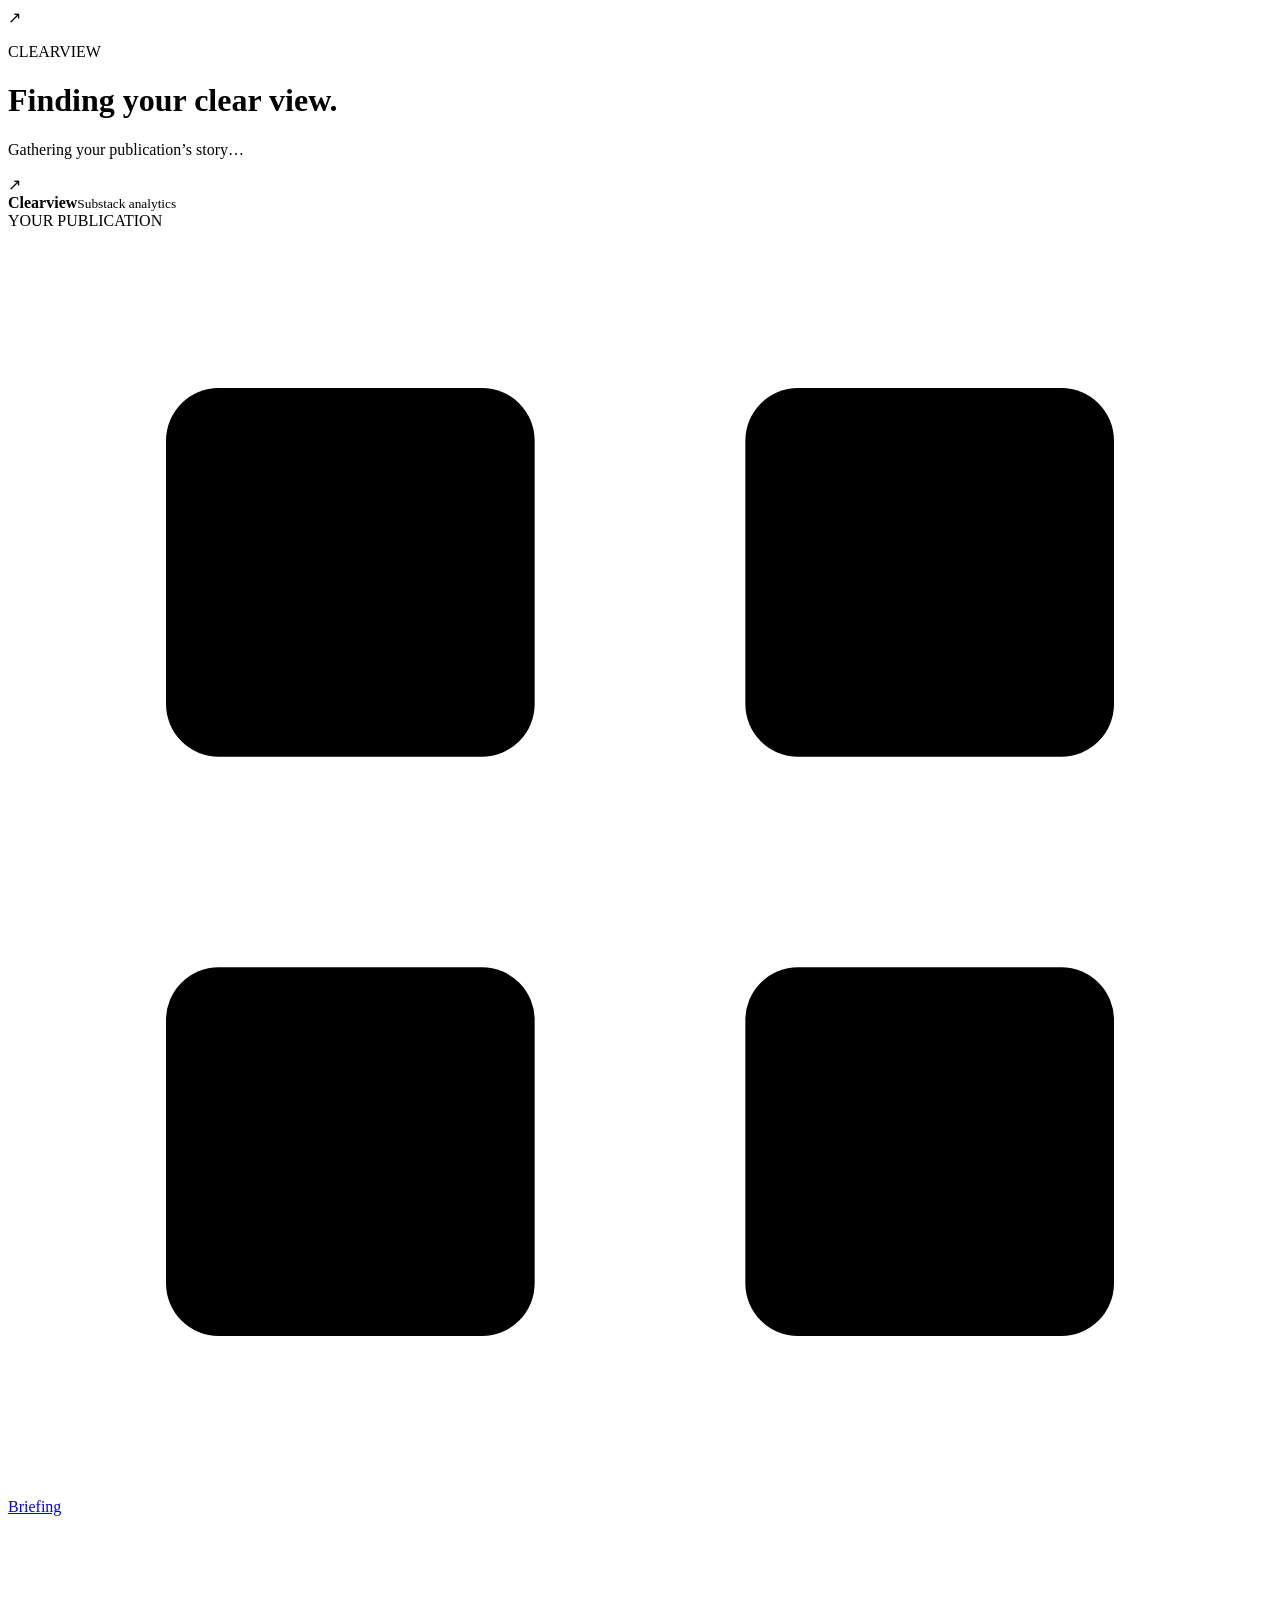
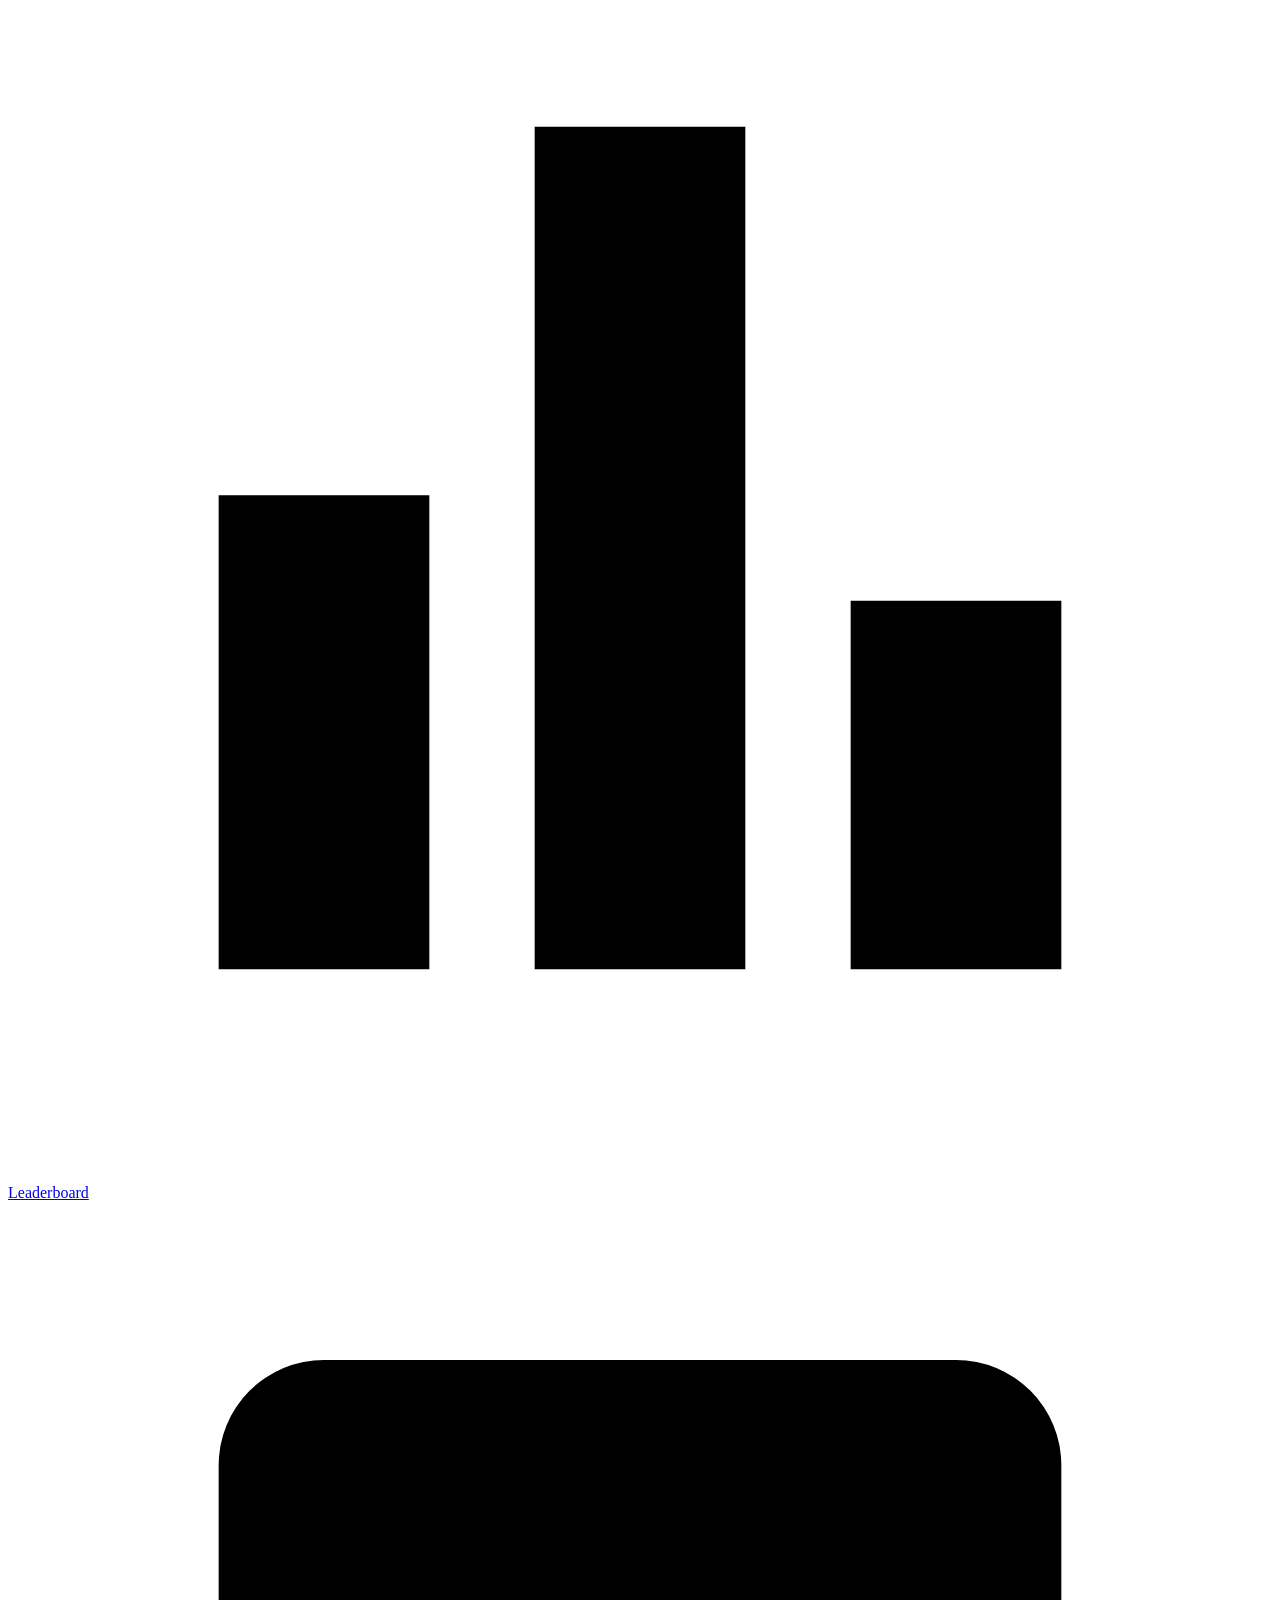
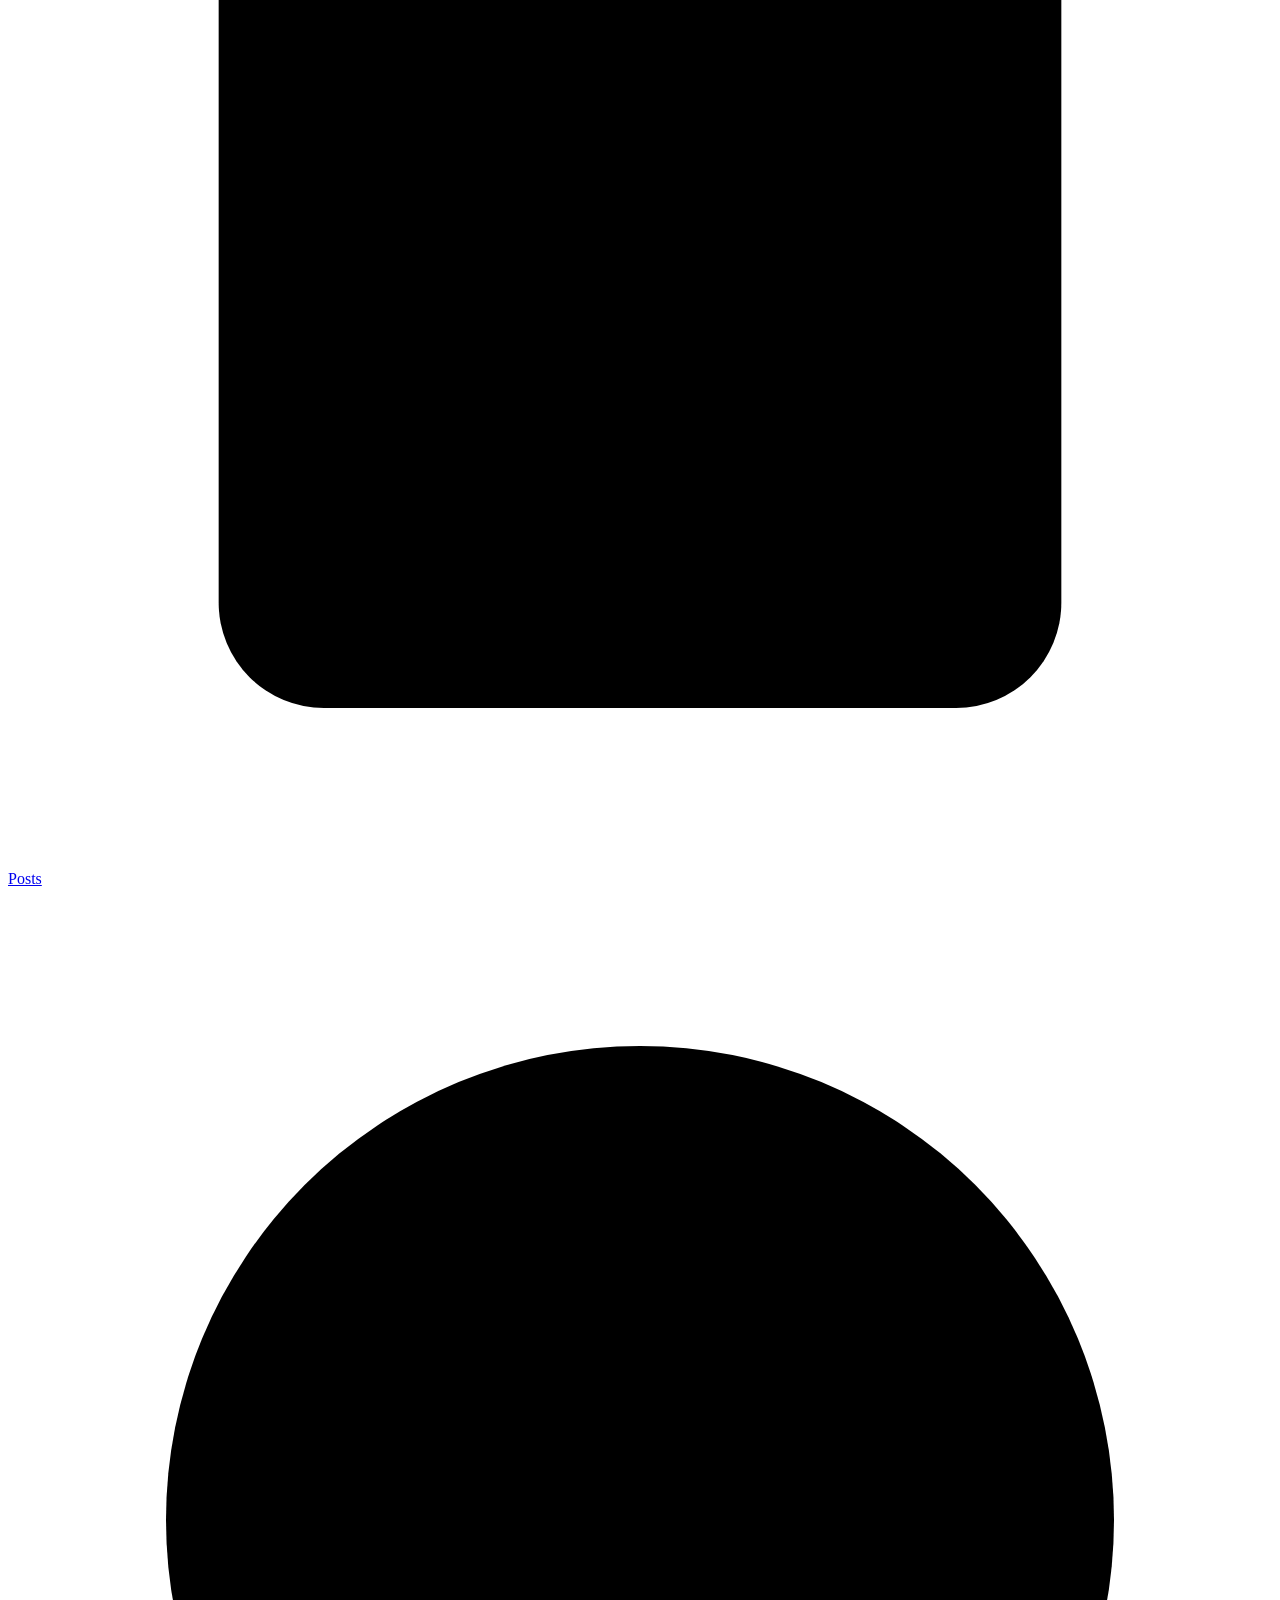
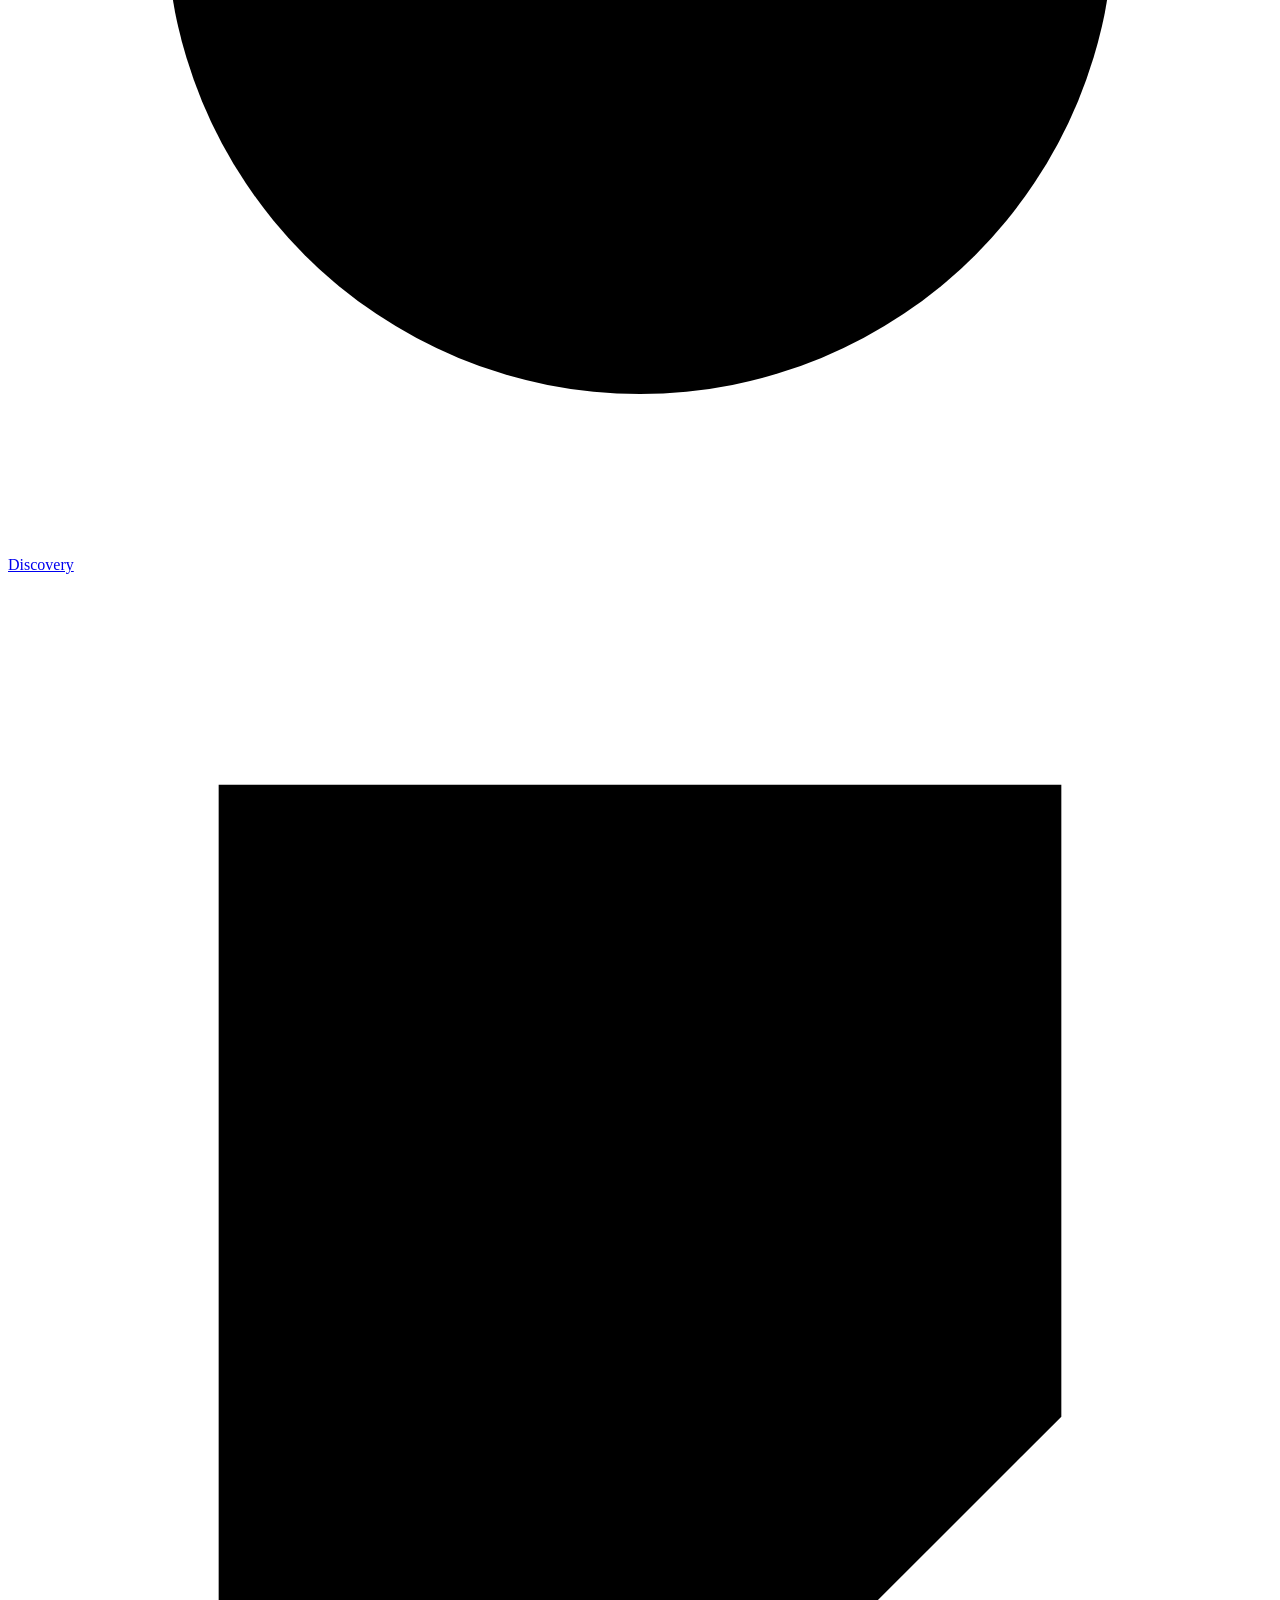
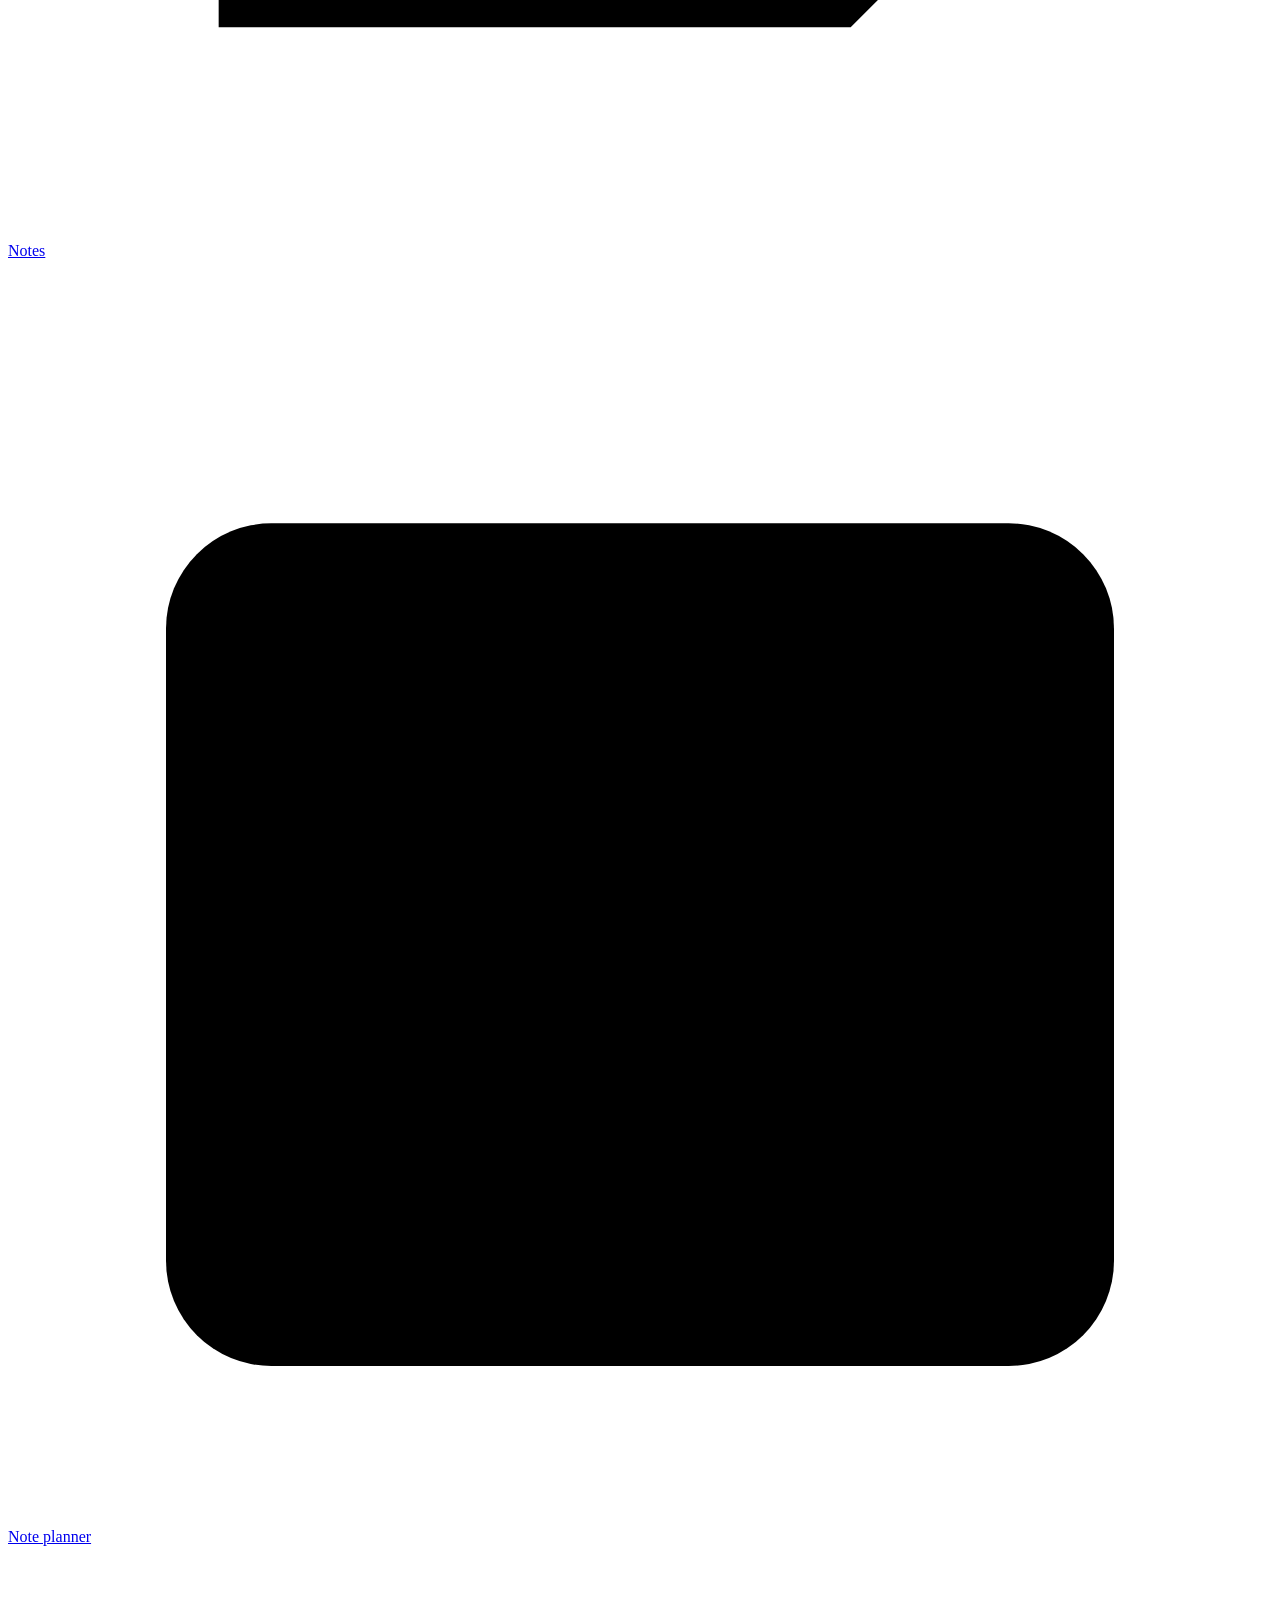
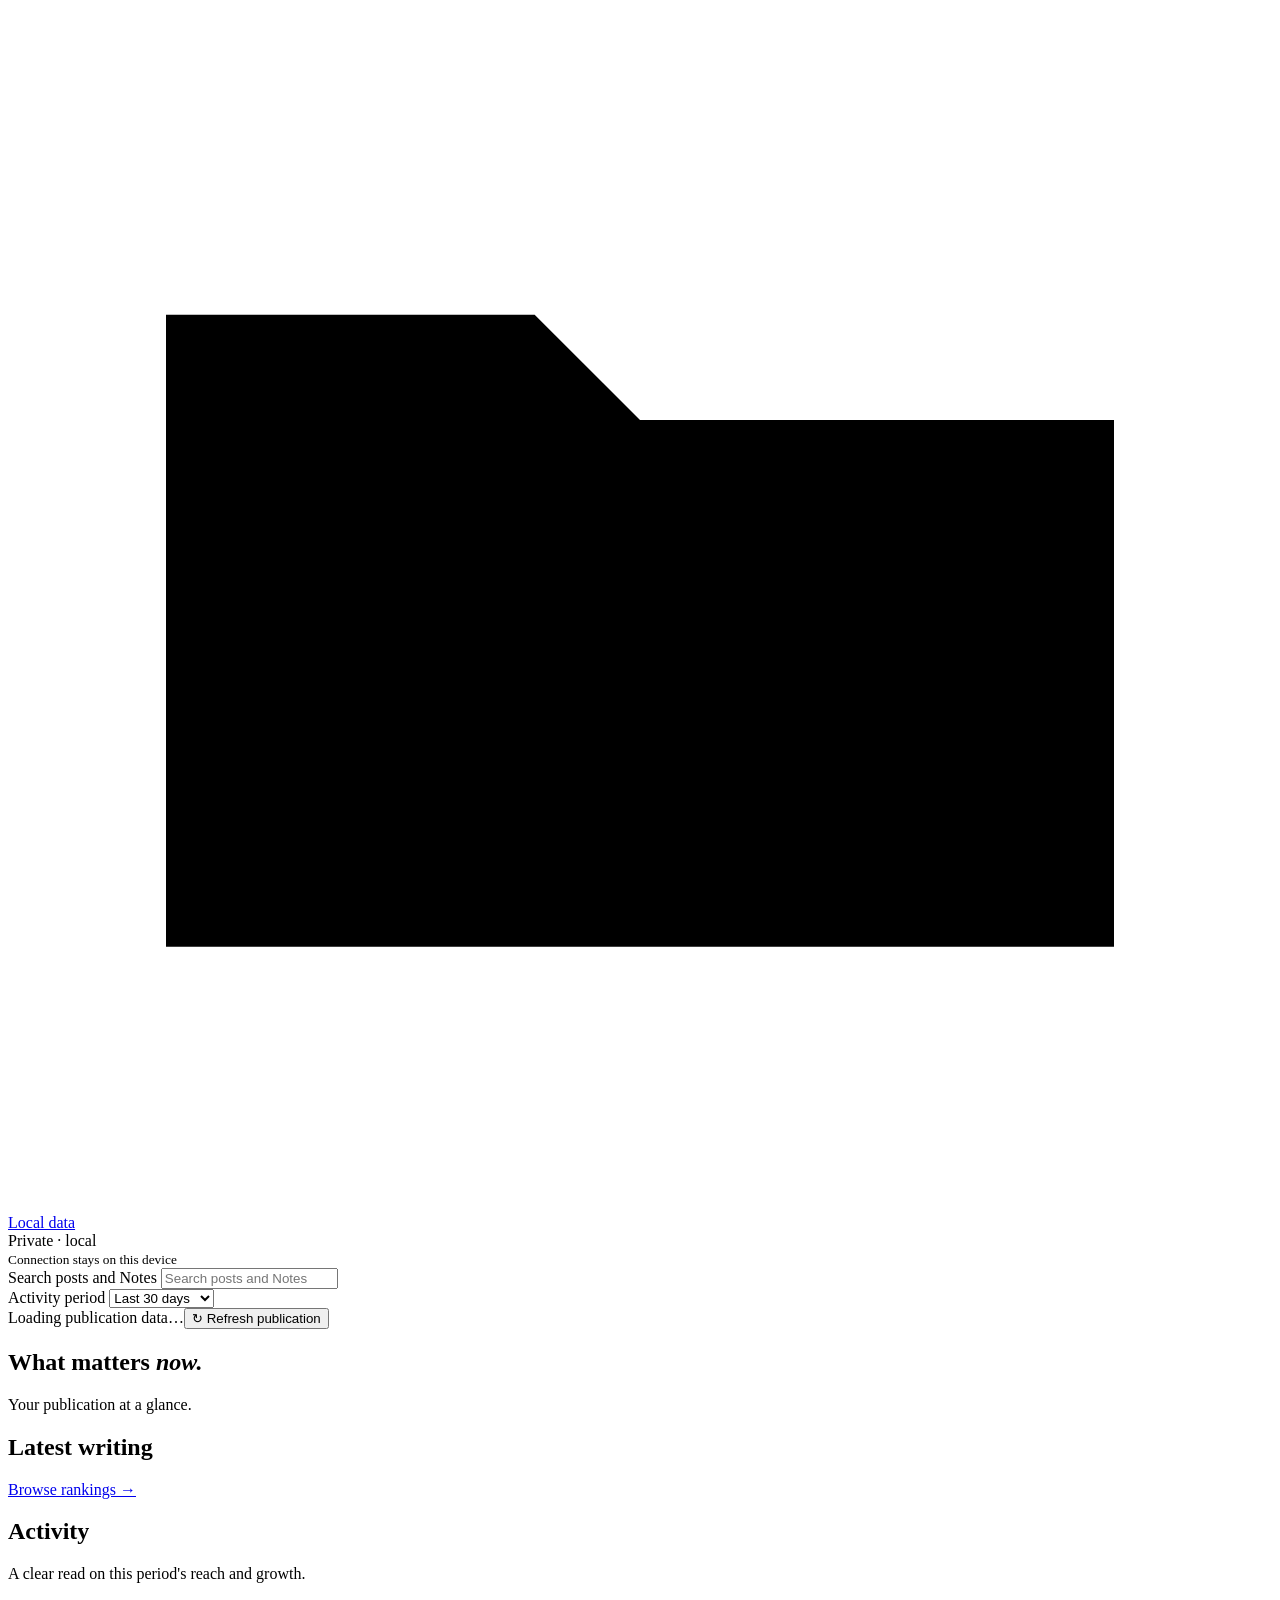
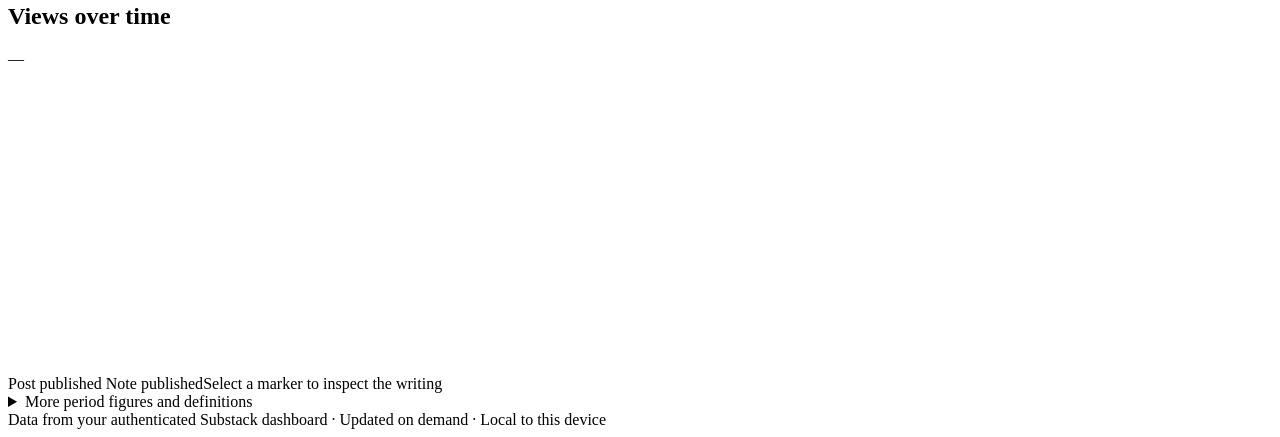
==== commit d8311564: "Add Clearview local backups and saved analytics" ====
--- a/substack_local/dashboard/static/index.html
+++ b/substack_local/dashboard/static/index.html
@@ -41,6 +41,7 @@
           <a class="side-link" data-route href="/discovery"><svg viewBox="0 0 24 24" aria-hidden="true"><circle cx="12" cy="12" r="9"/><path d="m15.5 8.5-2 5-5 2 2-5 5-2Z"/></svg>Discovery</a>
           <a class="side-link" data-route href="/notes"><svg viewBox="0 0 24 24" aria-hidden="true"><path d="M4 4h16v12l-4 4H4zM16 20v-4h4M8 9h8M8 13h5"/></svg>Notes</a>
           <a class="side-link" data-route href="/planner"><svg viewBox="0 0 24 24" aria-hidden="true"><rect x="3" y="5" width="18" height="16" rx="2"/><path d="M7 3v4M17 3v4M3 10h18M8 14h3M8 18h3"/></svg>Note planner</a>
+          <a class="side-link" data-route href="/local-data"><svg viewBox="0 0 24 24" aria-hidden="true"><path d="M3 7h7l2 2h9v10H3z"/></svg>Local data</a>
         </nav>
         <div class="side-bottom">
           <span class="live-dot"></span> Private · local<br /><small
@@ -455,6 +456,47 @@
               <div id="note-detail-content"></div>
             </dialog>
           </section>
+          <section class="view" id="view-local-data" aria-labelledby="local-data-title" hidden>
+            <div class="hero"><div><h1 id="local-data-title">Local data</h1>
+              <p>Find your saved files or make a copy of your writing.</p></div></div>
+            <section class="panel local-data-panel">
+              <div class="segment-row">
+                <button class="refresh" type="button" data-local-action="open">Open data folder</button>
+                <button class="refresh" type="button" data-local-action="export">Export writing backups</button>
+                <button class="refresh" type="button" data-local-action="clear-cache">Clear temporary cache</button>
+              </div>
+              <p class="detail-context">Clearing the cache keeps your writing and saved measurements. Clearview will fetch fresh stats as needed.</p>
+              <p class="detail-context" id="local-data-status" role="status"></p>
+              <details class="method-note local-storage-details">
+                <summary>Storage details</summary>
+              <div class="table-scroll"><table>
+                <thead><tr><th>Collection</th><th>Location</th><th>Size</th><th>Last saved or synced</th></tr></thead>
+                <tbody id="local-data-groups"></tbody>
+              </table></div>
+              </details>
+            </section>
+            <details class="panel local-data-panel local-data-disclosure">
+              <summary>Browse saved writing</summary>
+              <div class="table-toolbar"><input id="backup-search" type="search" aria-label="Search backups" placeholder="Search backups"></div>
+              <p class="detail-context" id="backup-count"></p>
+              <div class="table-scroll"><table>
+                <thead><tr><th>Writing</th><th>Date</th><th>Collection</th><th>Status</th></tr></thead>
+                <tbody id="backup-rows"></tbody>
+              </table></div>
+            </details>
+            <details class="panel local-data-panel local-data-disclosure">
+              <summary>Browse saved analytics</summary>
+              <p class="detail-context">Completed Note reach, first-week post results, and subscriber sources by date range.</p>
+              <label for="saved-analytics-record">Saved record</label>
+              <select id="saved-analytics-record"><option value="">Choose a record</option></select>
+              <div id="saved-analytics-detail" aria-live="polite"></div>
+            </details>
+            <dialog id="backup-preview" class="note-detail-dialog" aria-labelledby="backup-preview-title">
+              <form method="dialog"><button class="refresh">Close</button></form>
+              <h2 id="backup-preview-title"></h2>
+              <pre id="backup-preview-body"></pre>
+            </dialog>
+          </section>
           <section class="view" id="view-planner" aria-labelledby="planner-title" hidden>
             <div class="hero planner-hero">
               <div><h1 id="planner-title">Note planner</h1>
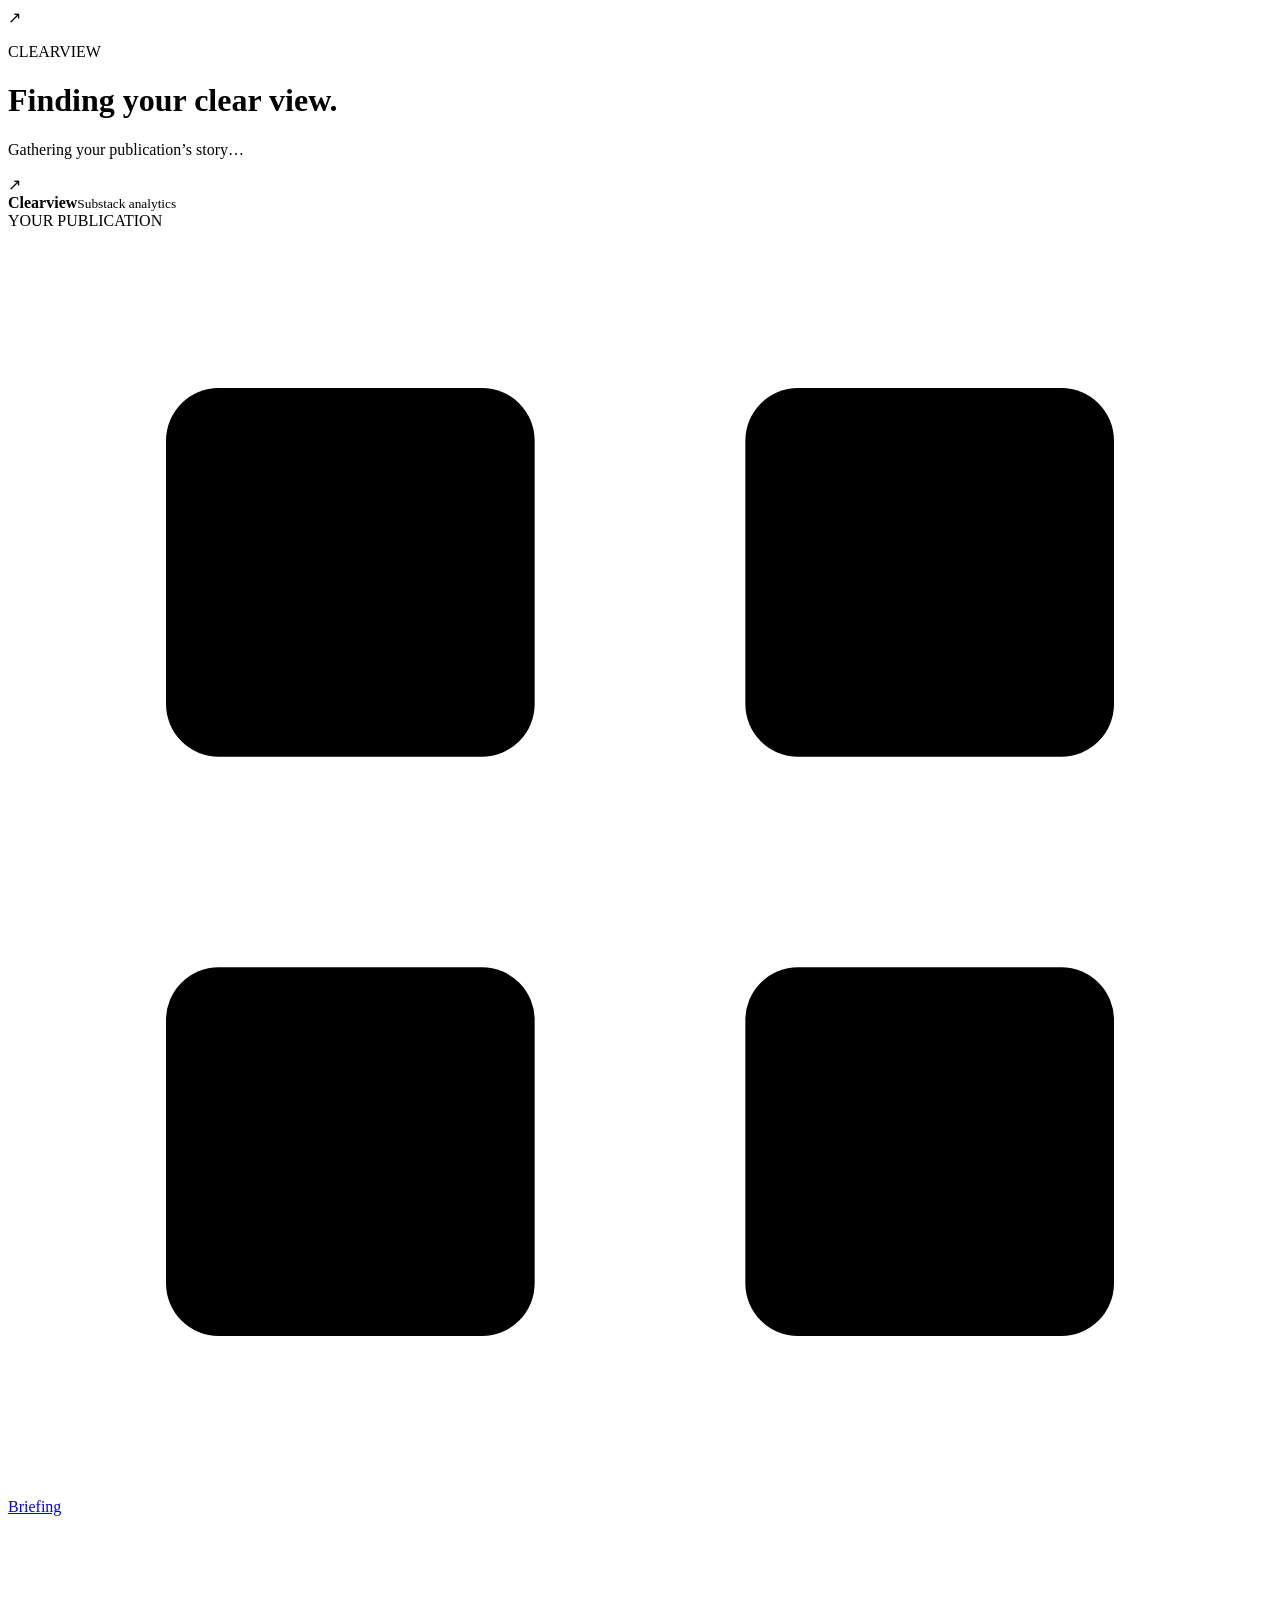
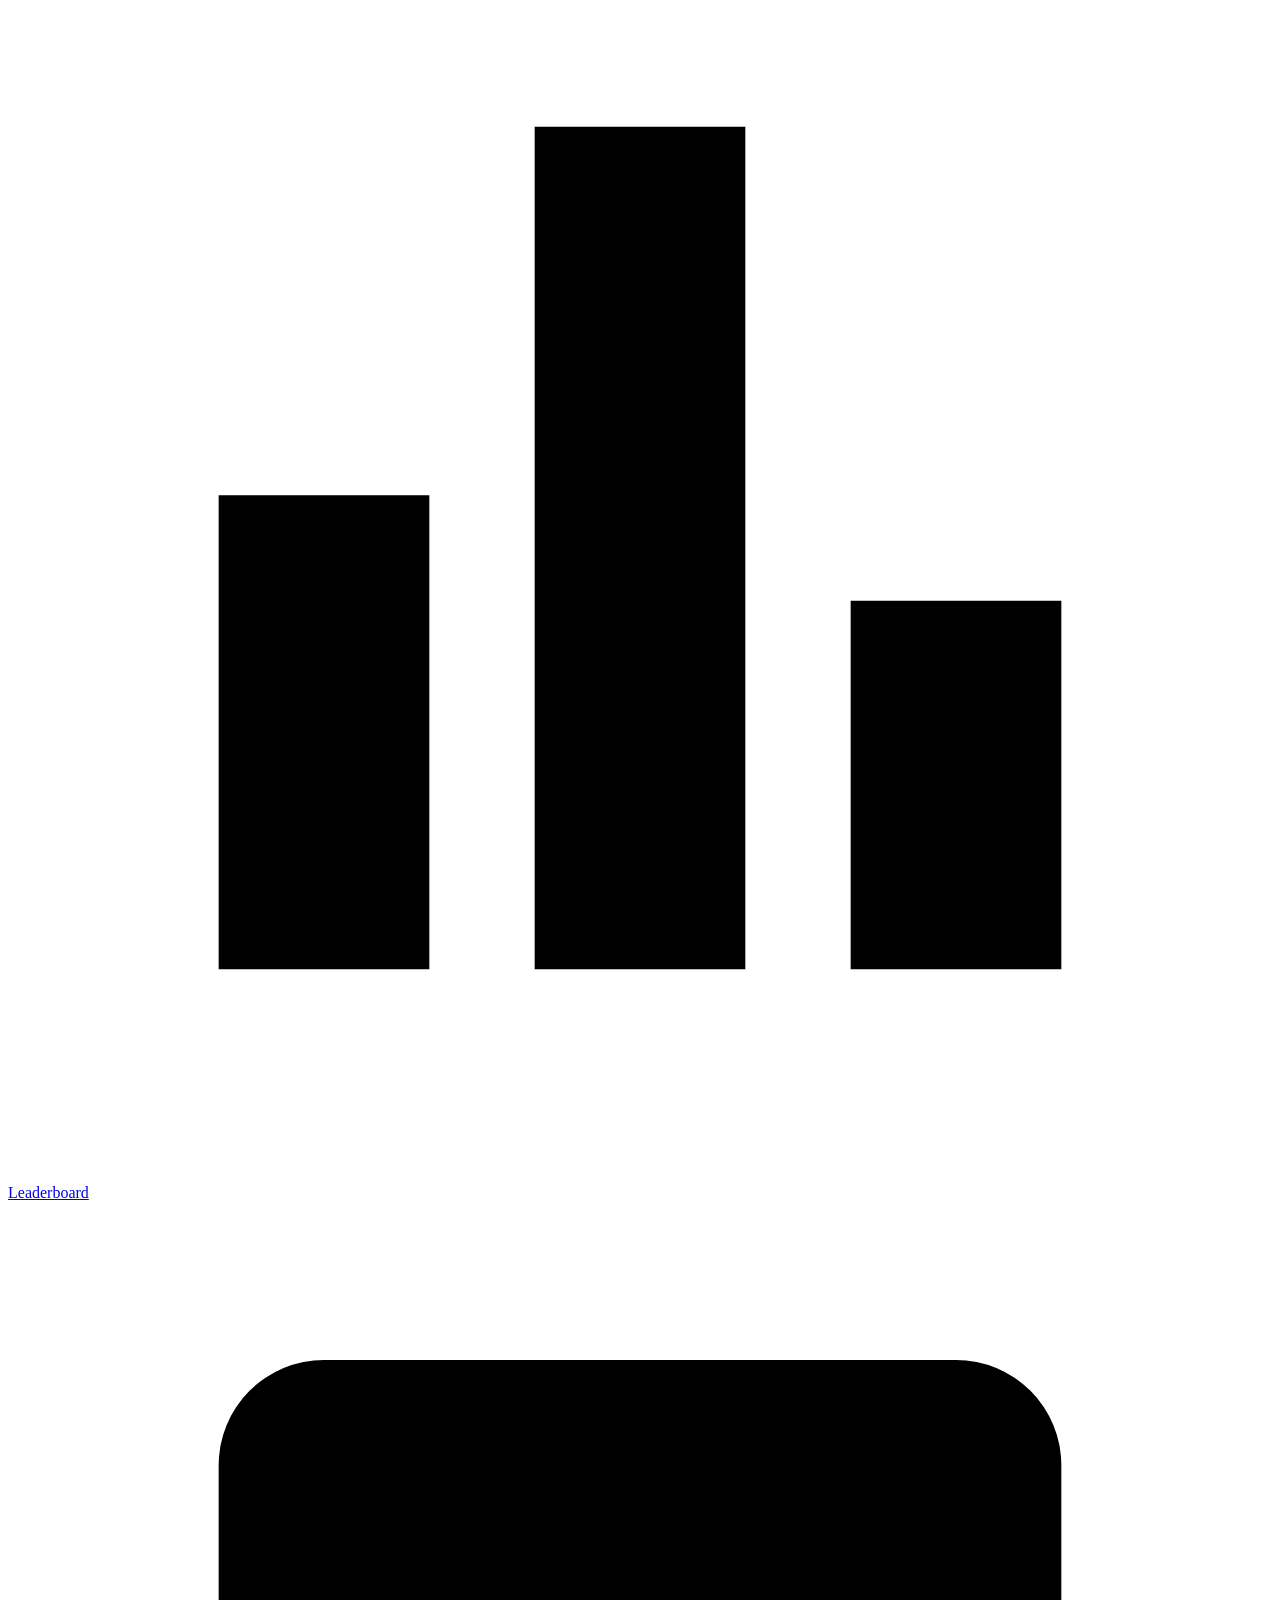
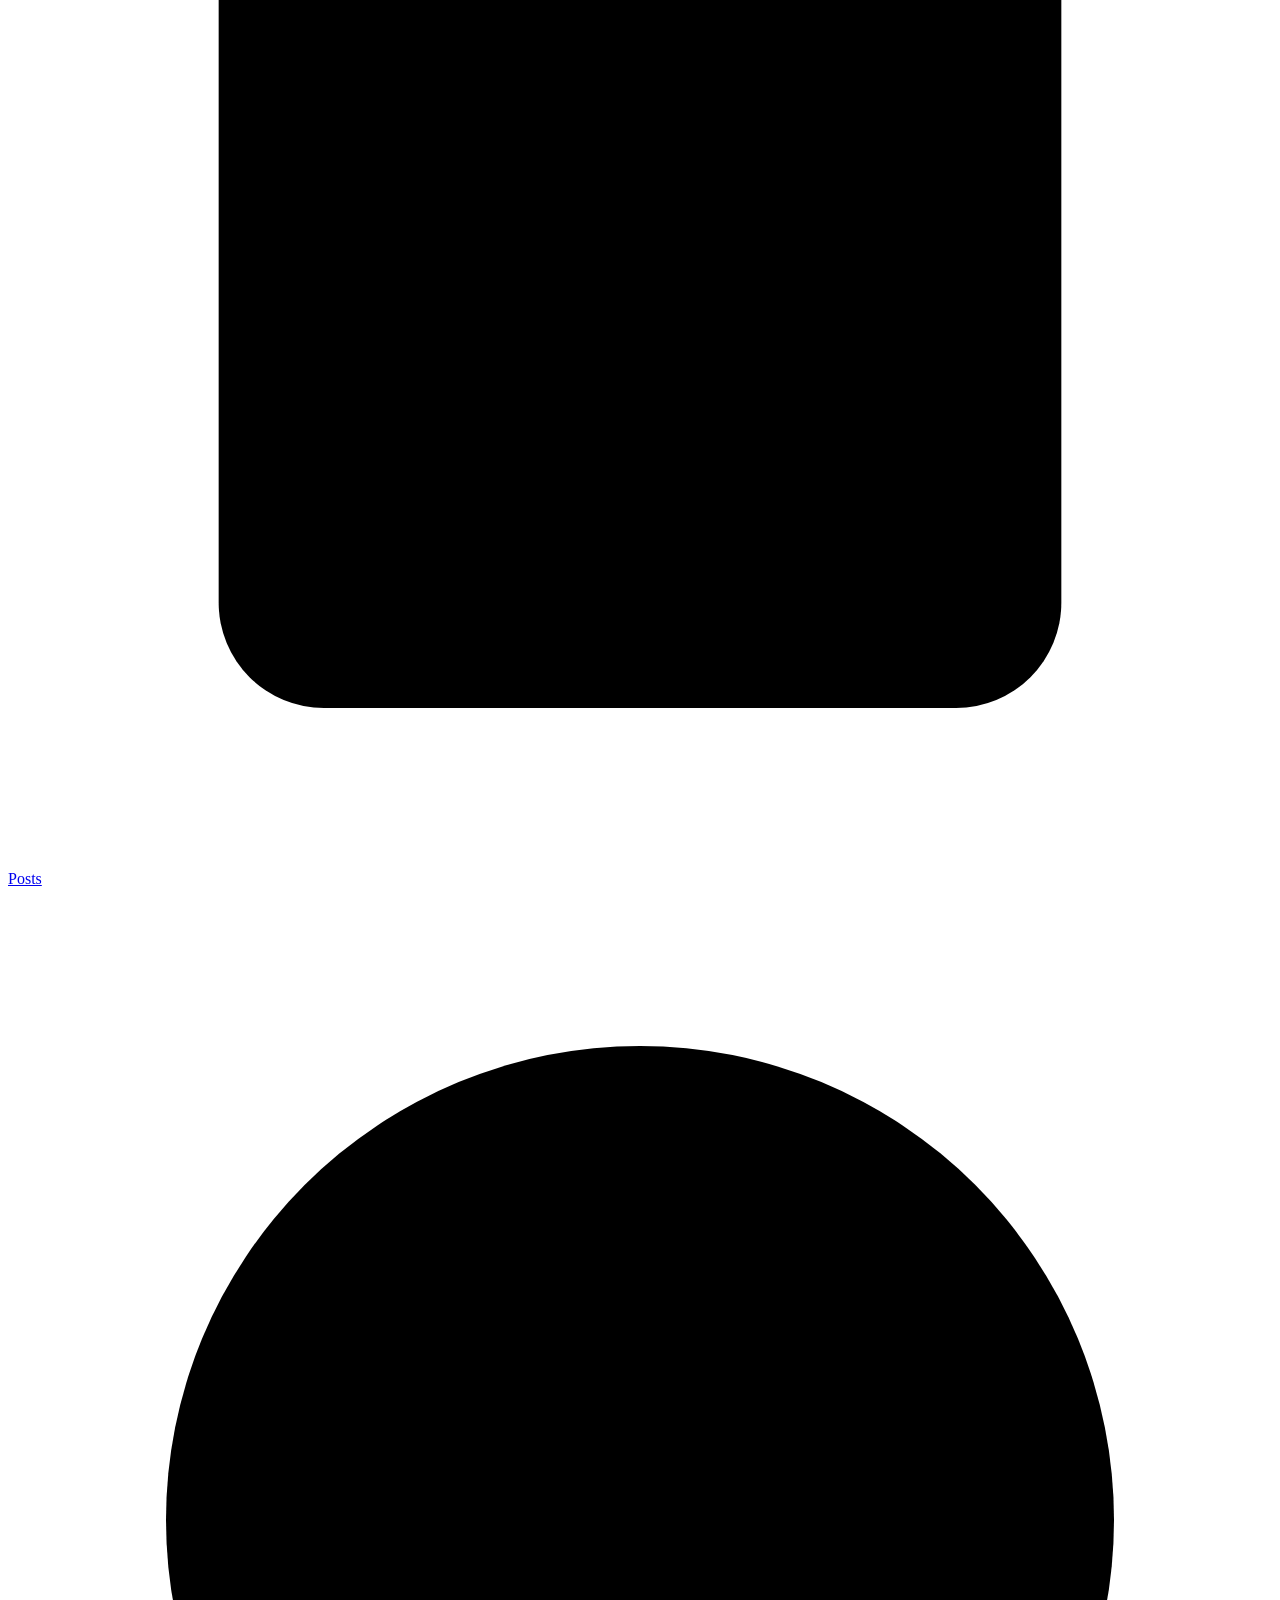
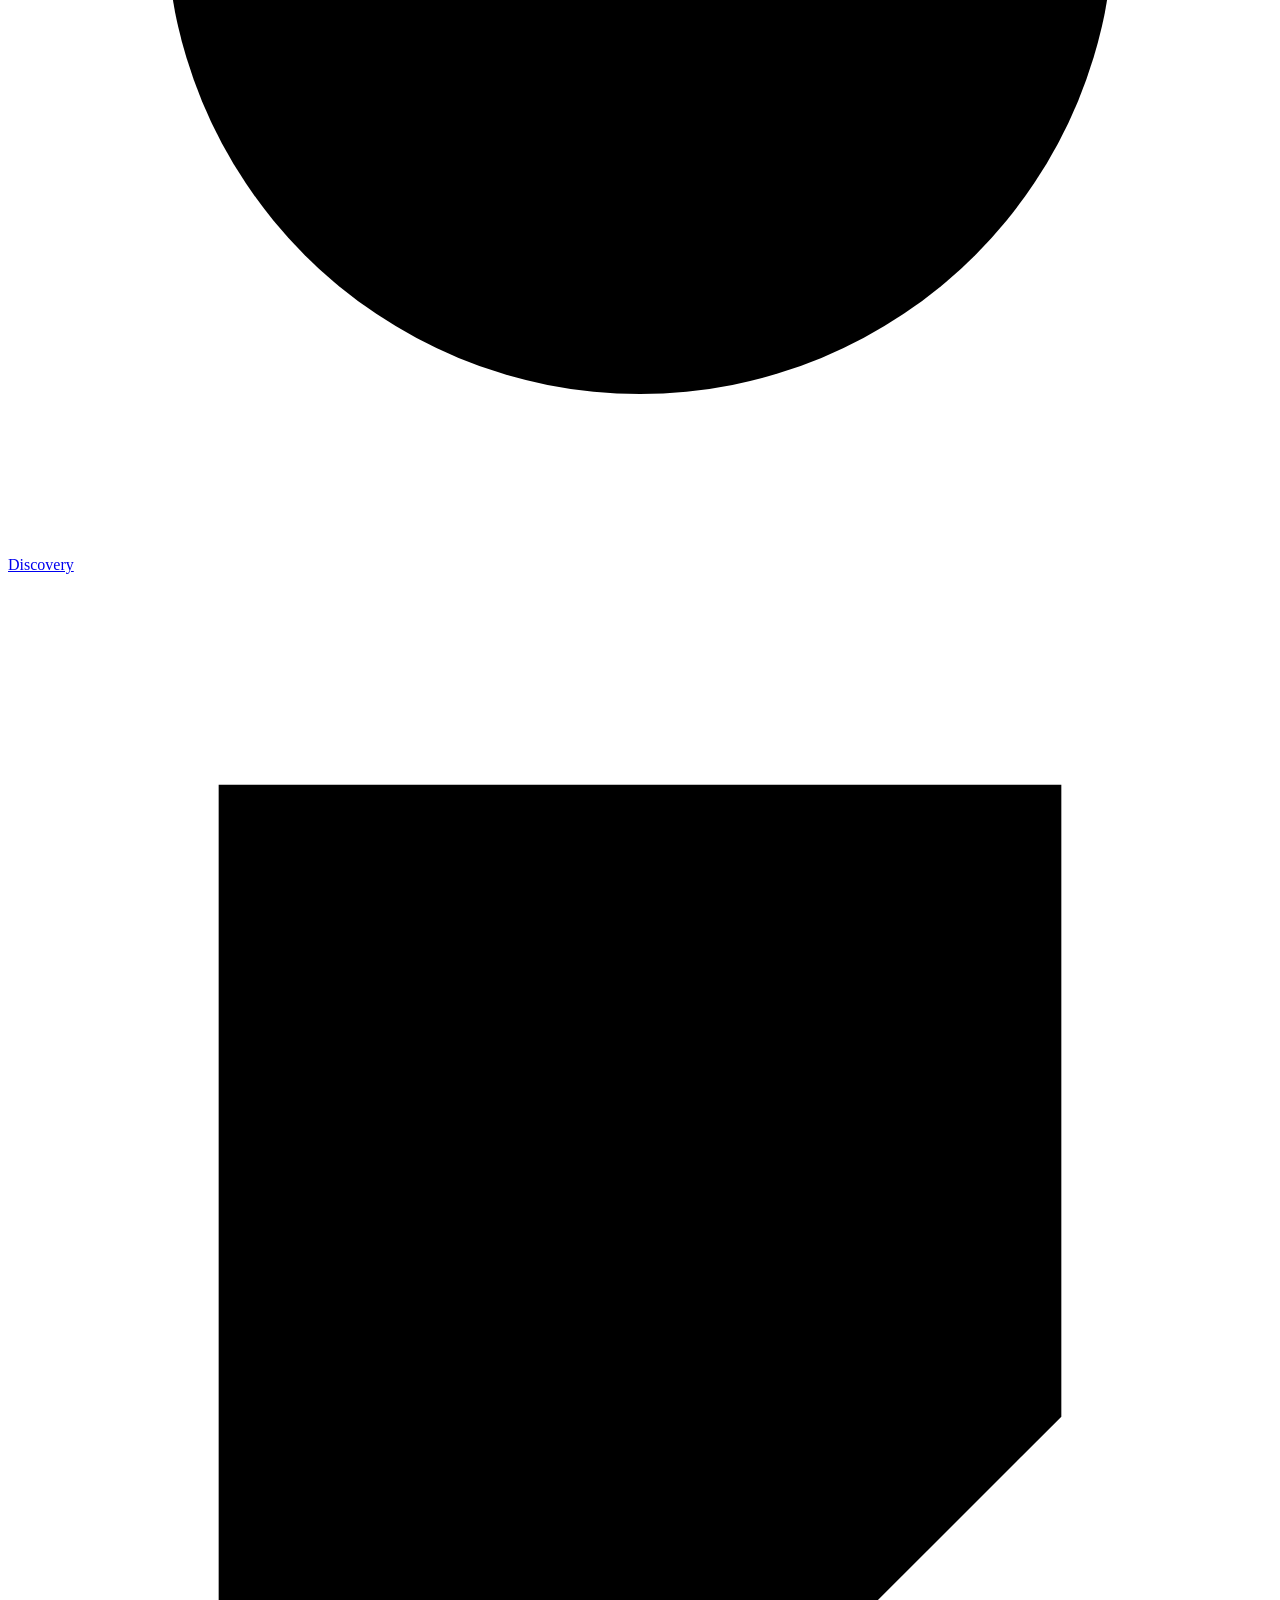
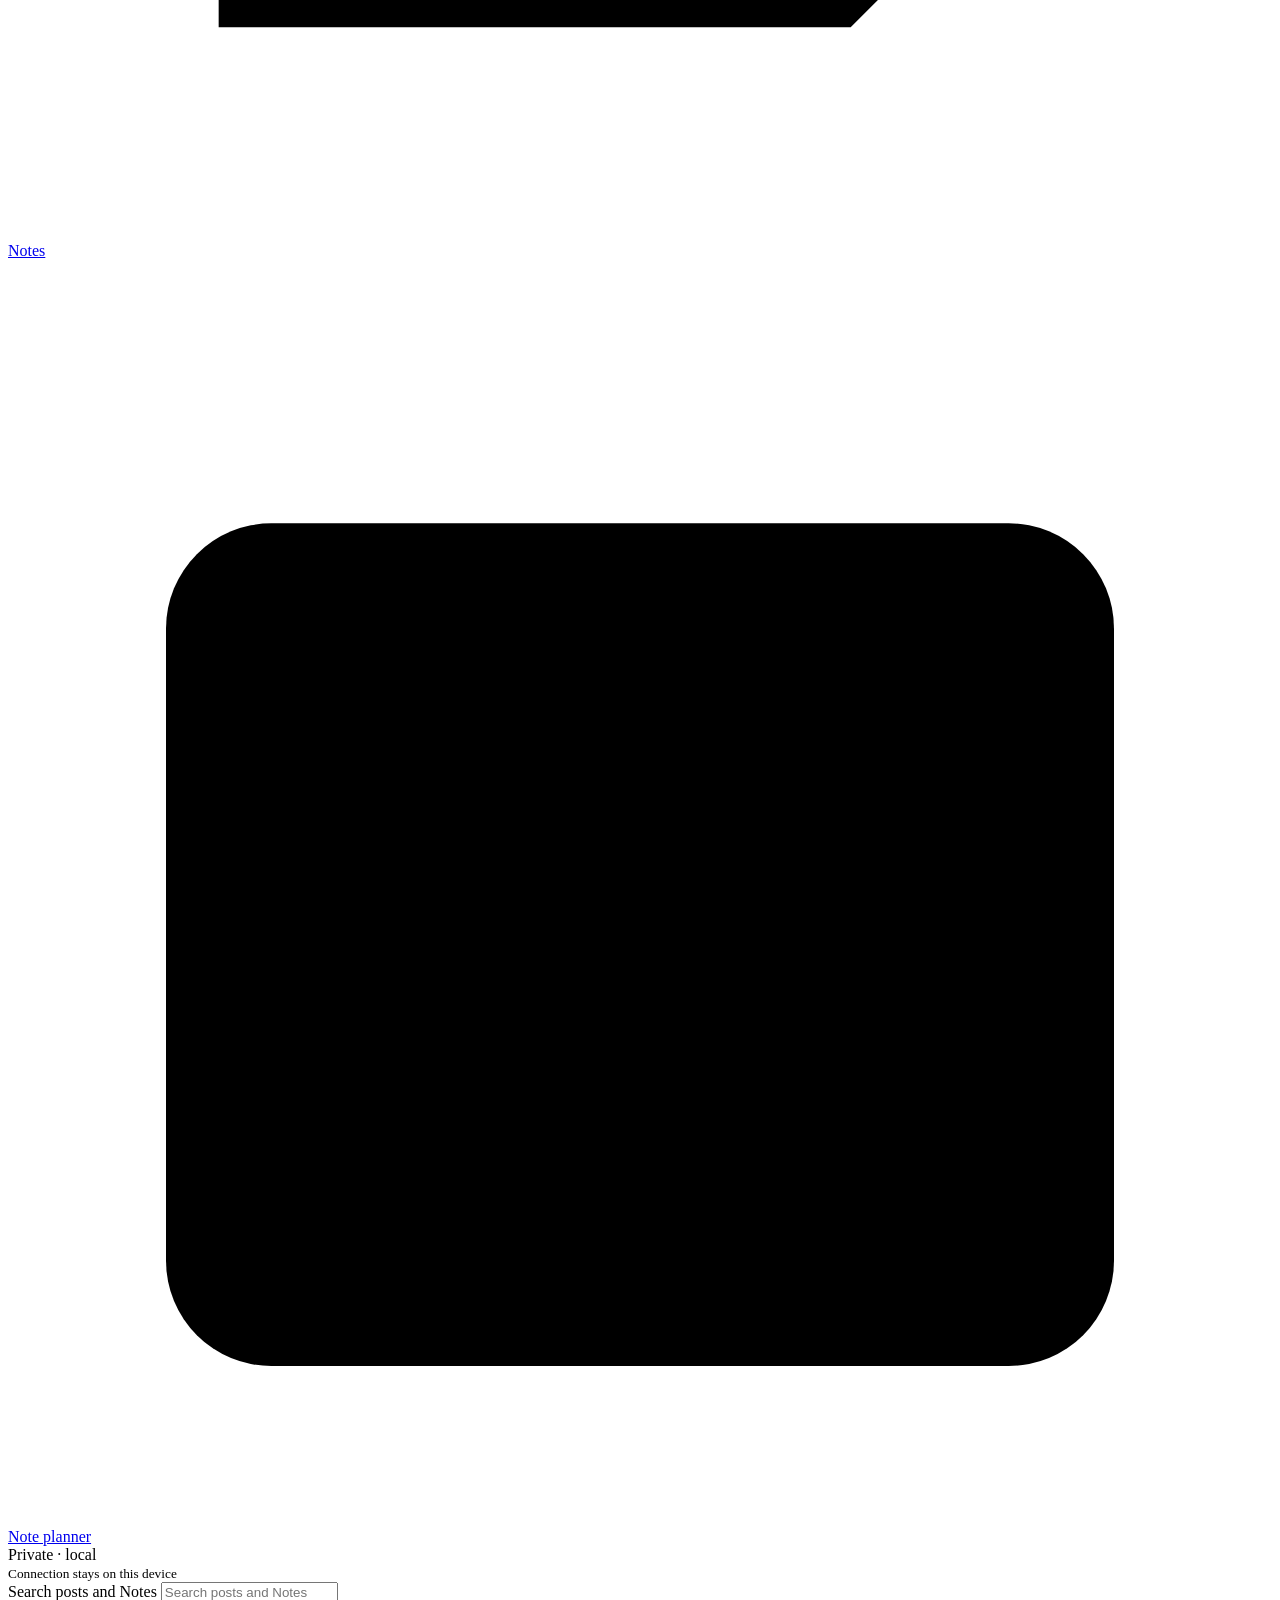
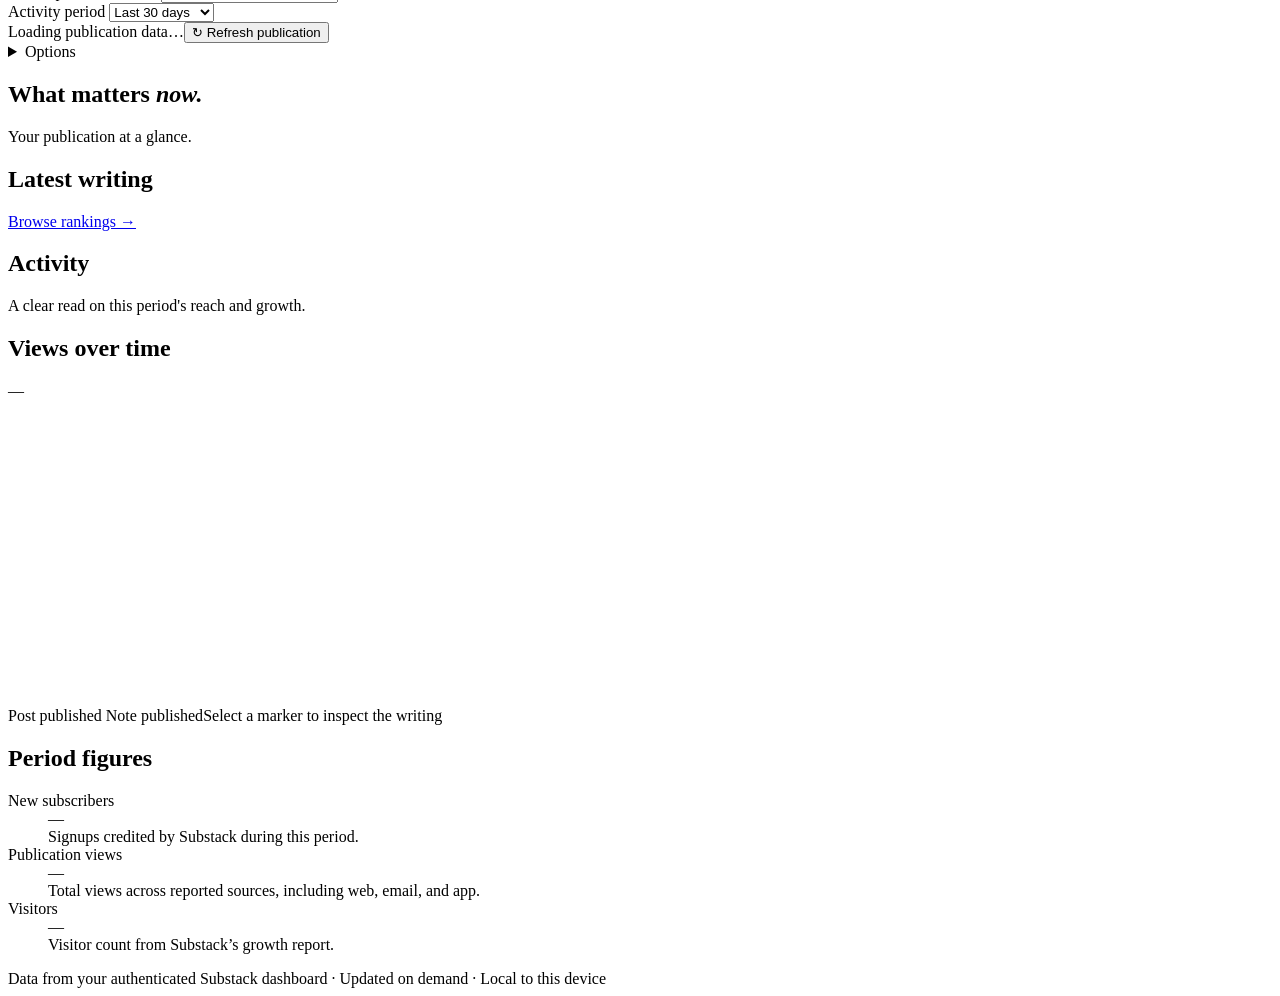
==== commit df3f33dc: "Prepare Clearview beta.4" ====
--- a/substack_local/dashboard/static/index.html
+++ b/substack_local/dashboard/static/index.html
@@ -41,7 +41,6 @@
           <a class="side-link" data-route href="/discovery"><svg viewBox="0 0 24 24" aria-hidden="true"><circle cx="12" cy="12" r="9"/><path d="m15.5 8.5-2 5-5 2 2-5 5-2Z"/></svg>Discovery</a>
           <a class="side-link" data-route href="/notes"><svg viewBox="0 0 24 24" aria-hidden="true"><path d="M4 4h16v12l-4 4H4zM16 20v-4h4M8 9h8M8 13h5"/></svg>Notes</a>
           <a class="side-link" data-route href="/planner"><svg viewBox="0 0 24 24" aria-hidden="true"><rect x="3" y="5" width="18" height="16" rx="2"/><path d="M7 3v4M17 3v4M3 10h18M8 14h3M8 18h3"/></svg>Note planner</a>
-          <a class="side-link" data-route href="/local-data"><svg viewBox="0 0 24 24" aria-hidden="true"><path d="M3 7h7l2 2h9v10H3z"/></svg>Local data</a>
         </nav>
         <div class="side-bottom">
           <span class="live-dot"></span> Private · local<br /><small
@@ -61,16 +60,24 @@
               <label for="range">Activity period</label>
               <select id="range">
                 <option value="7">Last 7 days</option>
+                <option value="14">Last 14 days</option>
                 <option value="30" selected>Last 30 days</option>
                 <option value="90">Last 90 days</option>
                 <option value="180">Last 180 days</option>
-                <option value="365">Last 365 days</option>
               </select>
             </div>
             <span id="lifetime-scope" class="badge" hidden>Lifetime post metrics</span>
             <span id="header-spinner" class="spinner spinner-small" aria-hidden="true" hidden></span
             ><span id="updated" role="status" aria-live="polite">Loading publication data…</span
             ><button id="refresh" class="refresh" type="button">↻ Refresh publication</button>
+            <details class="data-options" id="data-options">
+              <summary class="refresh">Options</summary>
+              <div class="data-options-list">
+                <button type="button" data-local-action="open">Open data folder</button>
+                <button type="button" data-local-action="export">Export writing backups</button>
+                <button type="button" data-local-action="clear-cache">Clear temporary cache</button>
+              </div>
+            </details>
           </div>
         </header>
         <div class="content" id="overview">
@@ -123,40 +130,29 @@
             </div>
             <div id="event-detail" class="event-detail" hidden></div>
           </section>
-          <details class="overview-more"><summary>More period figures and definitions</summary>
-          <section class="metrics" aria-label="Publication metrics">
-            <div class="metric">
-              <div class="metric-label">New subscribers
-                <details class="metric-help">
-                  <summary aria-label="Define new subscribers">?</summary>
-                  <p>Substack's subscriber growth attribution for this period. The comparison uses the preceding period of equal length.</p>
-                </details>
-              </div>
-              <div class="metric-value" id="subscribers">—</div>
-              <div class="metric-note" id="subscribers-delta">For selected period</div>
-            </div>
-            <div class="metric">
-              <div class="metric-label">Publication views
-                <details class="metric-help">
-                  <summary aria-label="Define publication views">?</summary>
-                  <p>Views summed across reported traffic sources, including web, email, and app.</p>
-                </details>
-              </div>
-              <div class="metric-value" id="views">—</div>
-              <div class="metric-note" id="views-delta">Across web, email, and app</div>
-            </div>
-            <div class="metric">
-              <div class="metric-label">Visitors
-                <details class="metric-help">
-                  <summary aria-label="Define visitors">?</summary>
-                  <p>The visitor total reported by Substack's growth attribution response.</p>
-                </details>
-              </div>
-              <div class="metric-value" id="visitors">—</div>
-              <div class="metric-note" id="visitors-delta">Growth attribution total</div>
-            </div>
-          </section>
-          </details>
+          <section class="panel period-figures" aria-labelledby="period-figures-title">
+            <h2 id="period-figures-title">Period figures</h2>
+            <dl>
+              <div>
+                <dt>New subscribers</dt>
+                <dd class="period-value" id="subscribers">—</dd>
+                <dd class="period-change" id="subscribers-delta"></dd>
+                <dd class="period-definition">Signups credited by Substack during this period.</dd>
+              </div>
+              <div>
+                <dt>Publication views</dt>
+                <dd class="period-value" id="views">—</dd>
+                <dd class="period-change" id="views-delta"></dd>
+                <dd class="period-definition">Total views across reported sources, including web, email, and app.</dd>
+              </div>
+              <div>
+                <dt>Visitors</dt>
+                <dd class="period-value" id="visitors">—</dd>
+                <dd class="period-change" id="visitors-delta"></dd>
+                <dd class="period-definition">Visitor count from Substack’s growth report.</dd>
+              </div>
+            </dl>
+          </section>
           </section>
           <section class="view" id="view-leaderboard" aria-labelledby="leaderboard-title" hidden>
             <div class="hero"><div>
@@ -451,51 +447,6 @@
                 <details class="method-note"><summary>About these figures</summary><p>Counts are lifetime totals. Rates need at least 100 impressions; audience share needs at least 100 people. A dash means data is unavailable or the sample is too small. Pace uses Substack’s age-matched typical series. Likes, replies, restacks, and shares measure different reader behaviors; none alone defines a successful Note.</p></details>
               </div>
             </section>
-            <dialog class="panel note-detail-dialog" id="note-detail" aria-label="Selected Note details">
-              <button type="button" class="refresh note-detail-close" id="note-detail-close" aria-label="Close Note details">Close</button>
-              <div id="note-detail-content"></div>
-            </dialog>
-          </section>
-          <section class="view" id="view-local-data" aria-labelledby="local-data-title" hidden>
-            <div class="hero"><div><h1 id="local-data-title">Local data</h1>
-              <p>Find your saved files or make a copy of your writing.</p></div></div>
-            <section class="panel local-data-panel">
-              <div class="segment-row">
-                <button class="refresh" type="button" data-local-action="open">Open data folder</button>
-                <button class="refresh" type="button" data-local-action="export">Export writing backups</button>
-                <button class="refresh" type="button" data-local-action="clear-cache">Clear temporary cache</button>
-              </div>
-              <p class="detail-context">Clearing the cache keeps your writing and saved measurements. Clearview will fetch fresh stats as needed.</p>
-              <p class="detail-context" id="local-data-status" role="status"></p>
-              <details class="method-note local-storage-details">
-                <summary>Storage details</summary>
-              <div class="table-scroll"><table>
-                <thead><tr><th>Collection</th><th>Location</th><th>Size</th><th>Last saved or synced</th></tr></thead>
-                <tbody id="local-data-groups"></tbody>
-              </table></div>
-              </details>
-            </section>
-            <details class="panel local-data-panel local-data-disclosure">
-              <summary>Browse saved writing</summary>
-              <div class="table-toolbar"><input id="backup-search" type="search" aria-label="Search backups" placeholder="Search backups"></div>
-              <p class="detail-context" id="backup-count"></p>
-              <div class="table-scroll"><table>
-                <thead><tr><th>Writing</th><th>Date</th><th>Collection</th><th>Status</th></tr></thead>
-                <tbody id="backup-rows"></tbody>
-              </table></div>
-            </details>
-            <details class="panel local-data-panel local-data-disclosure">
-              <summary>Browse saved analytics</summary>
-              <p class="detail-context">Completed Note reach, first-week post results, and subscriber sources by date range.</p>
-              <label for="saved-analytics-record">Saved record</label>
-              <select id="saved-analytics-record"><option value="">Choose a record</option></select>
-              <div id="saved-analytics-detail" aria-live="polite"></div>
-            </details>
-            <dialog id="backup-preview" class="note-detail-dialog" aria-labelledby="backup-preview-title">
-              <form method="dialog"><button class="refresh">Close</button></form>
-              <h2 id="backup-preview-title"></h2>
-              <pre id="backup-preview-body"></pre>
-            </dialog>
           </section>
           <section class="view" id="view-planner" aria-labelledby="planner-title" hidden>
             <div class="hero planner-hero">
@@ -515,7 +466,6 @@
               <span><strong id="planner-open-count">—</strong> days with Notes</span>
                 </div>
                 <div class="planner-controls">
-                  <label>Show <select id="planner-days"><option value="30" selected>30 days</option><option value="90">90 days</option><option value="180">180 days</option></select></label>
                   <label>Spacing <select id="planner-spacing"><option value="2">2 days</option><option value="3" selected>3 days</option><option value="4">4 days</option></select></label>
                 </div>
               </div>
@@ -576,6 +526,19 @@
             <div id="detail-content"></div>
           </section>
           </section>
+          <div class="piece-scrim" id="piece-scrim" hidden></div>
+          <dialog class="panel note-detail-dialog" id="note-detail" aria-label="Selected Note details">
+            <button type="button" class="refresh note-detail-close" id="note-detail-close" aria-label="Close Note details">Close</button>
+            <div id="note-detail-content"></div>
+          </dialog>
+          <dialog class="panel note-detail-dialog post-story-dialog" id="post-story-dialog" aria-labelledby="discovery-post-title">
+            <button type="button" class="refresh note-detail-close" id="discovery-post-close">Close</button>
+            <div id="discovery-post-content"></div>
+          </dialog>
+          <div class="action-status" id="local-action-status" hidden>
+            <span role="status" id="local-action-message"></span>
+            <button type="button" class="refresh" id="dismiss-local-action">Dismiss</button>
+          </div>
           <footer>
             Data from your authenticated Substack dashboard · Updated on demand · Local to this device
           </footer>
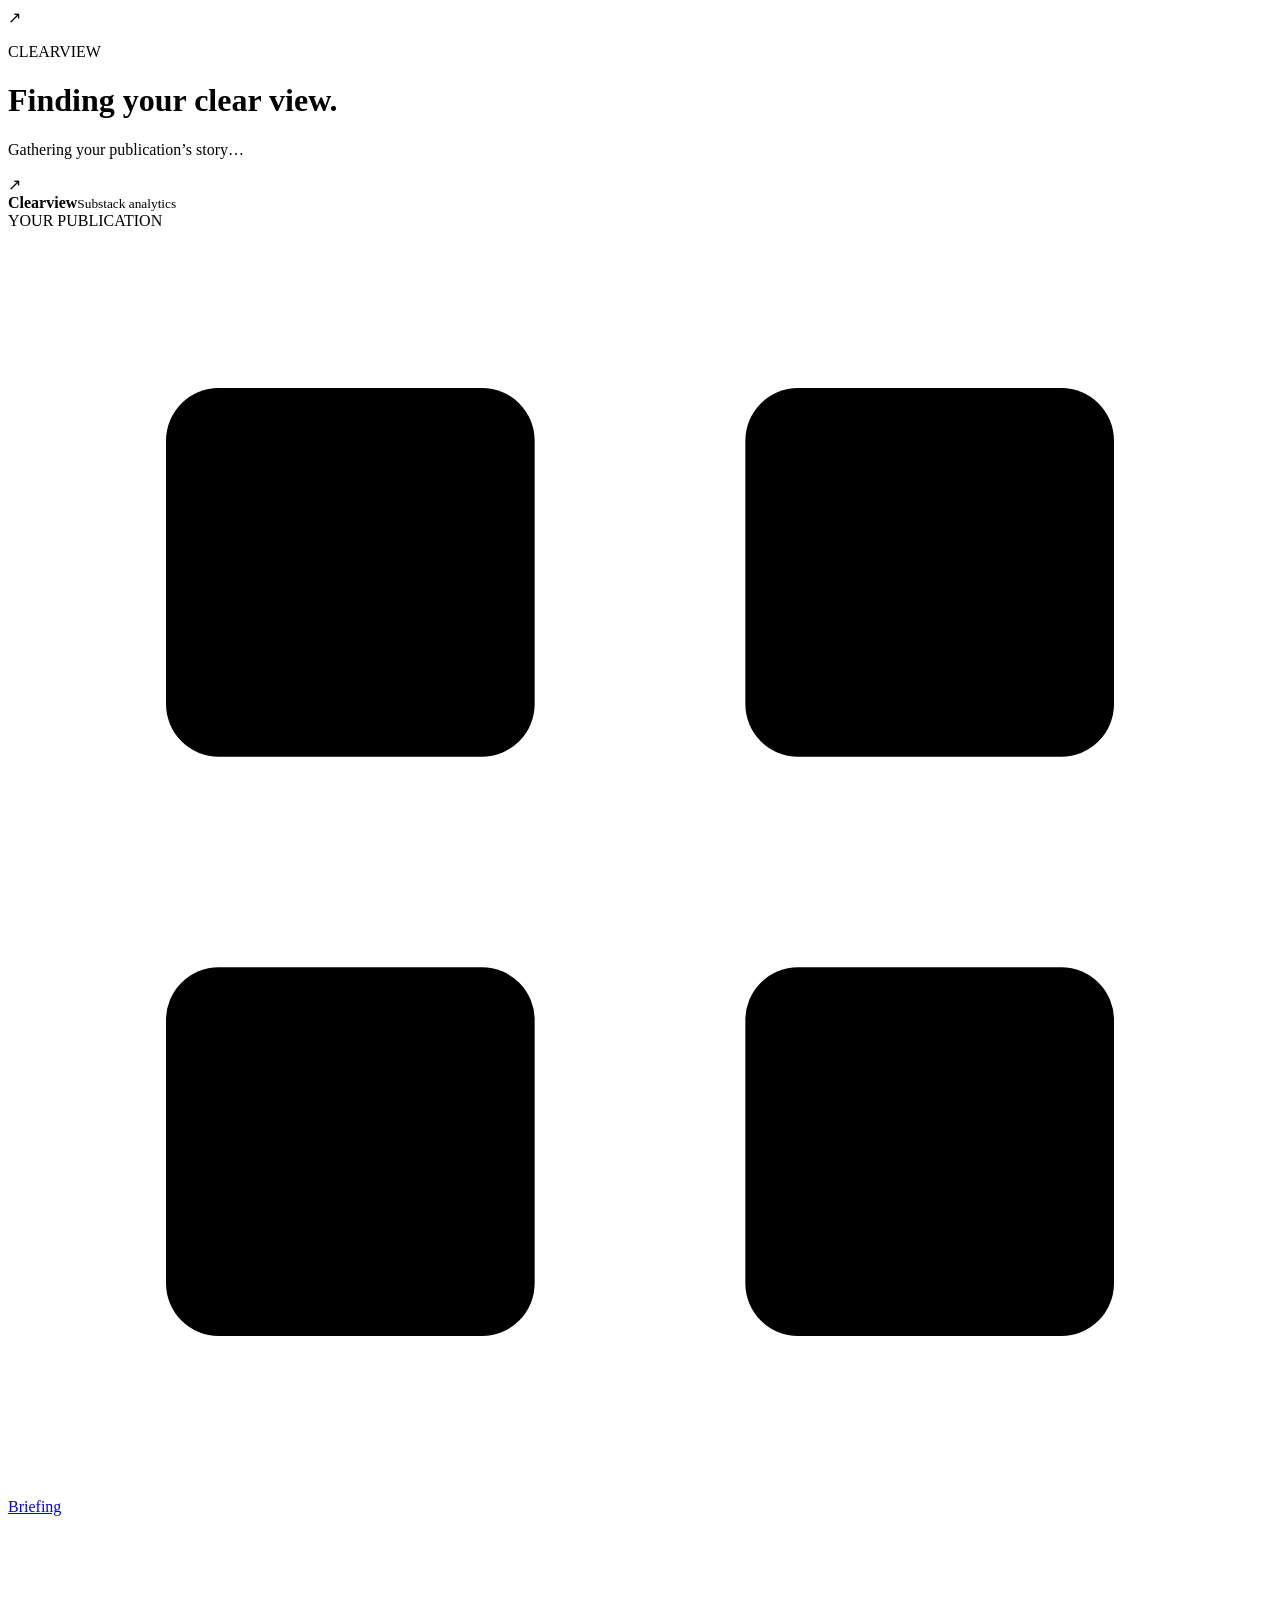
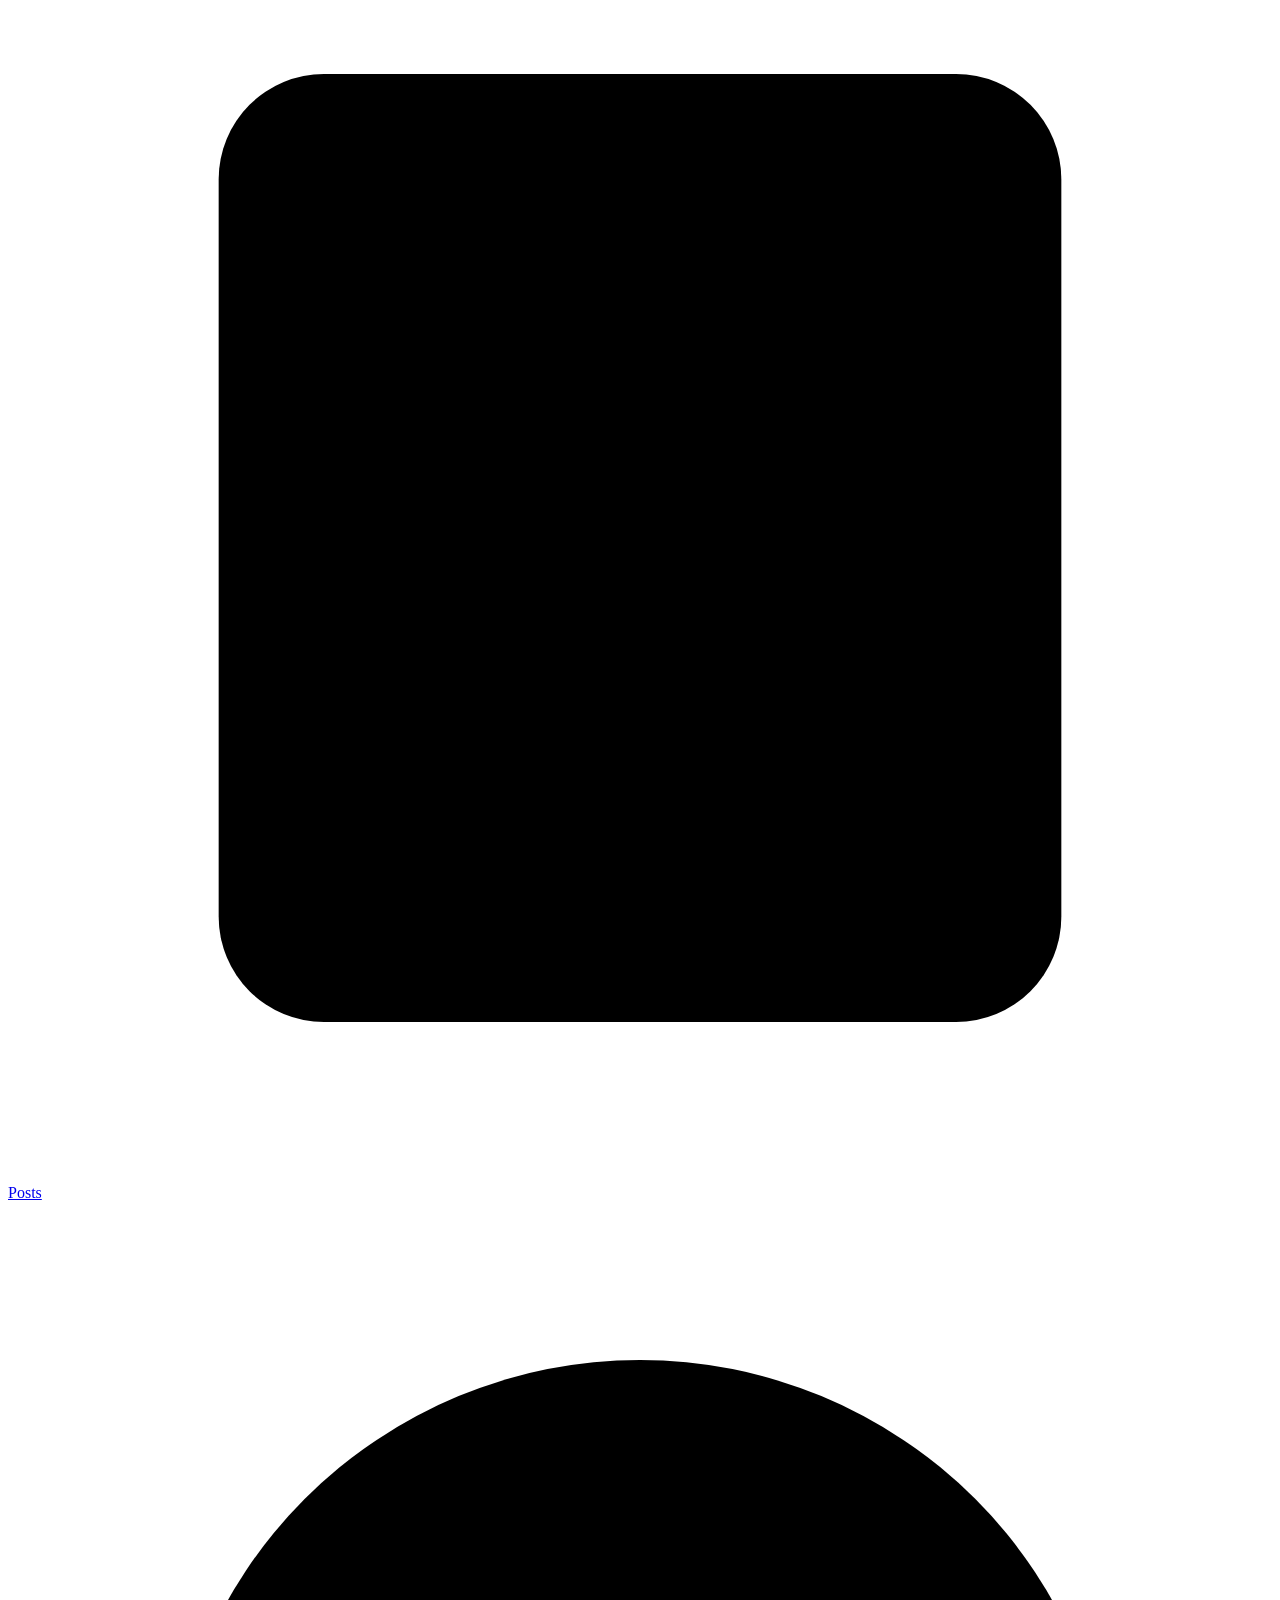
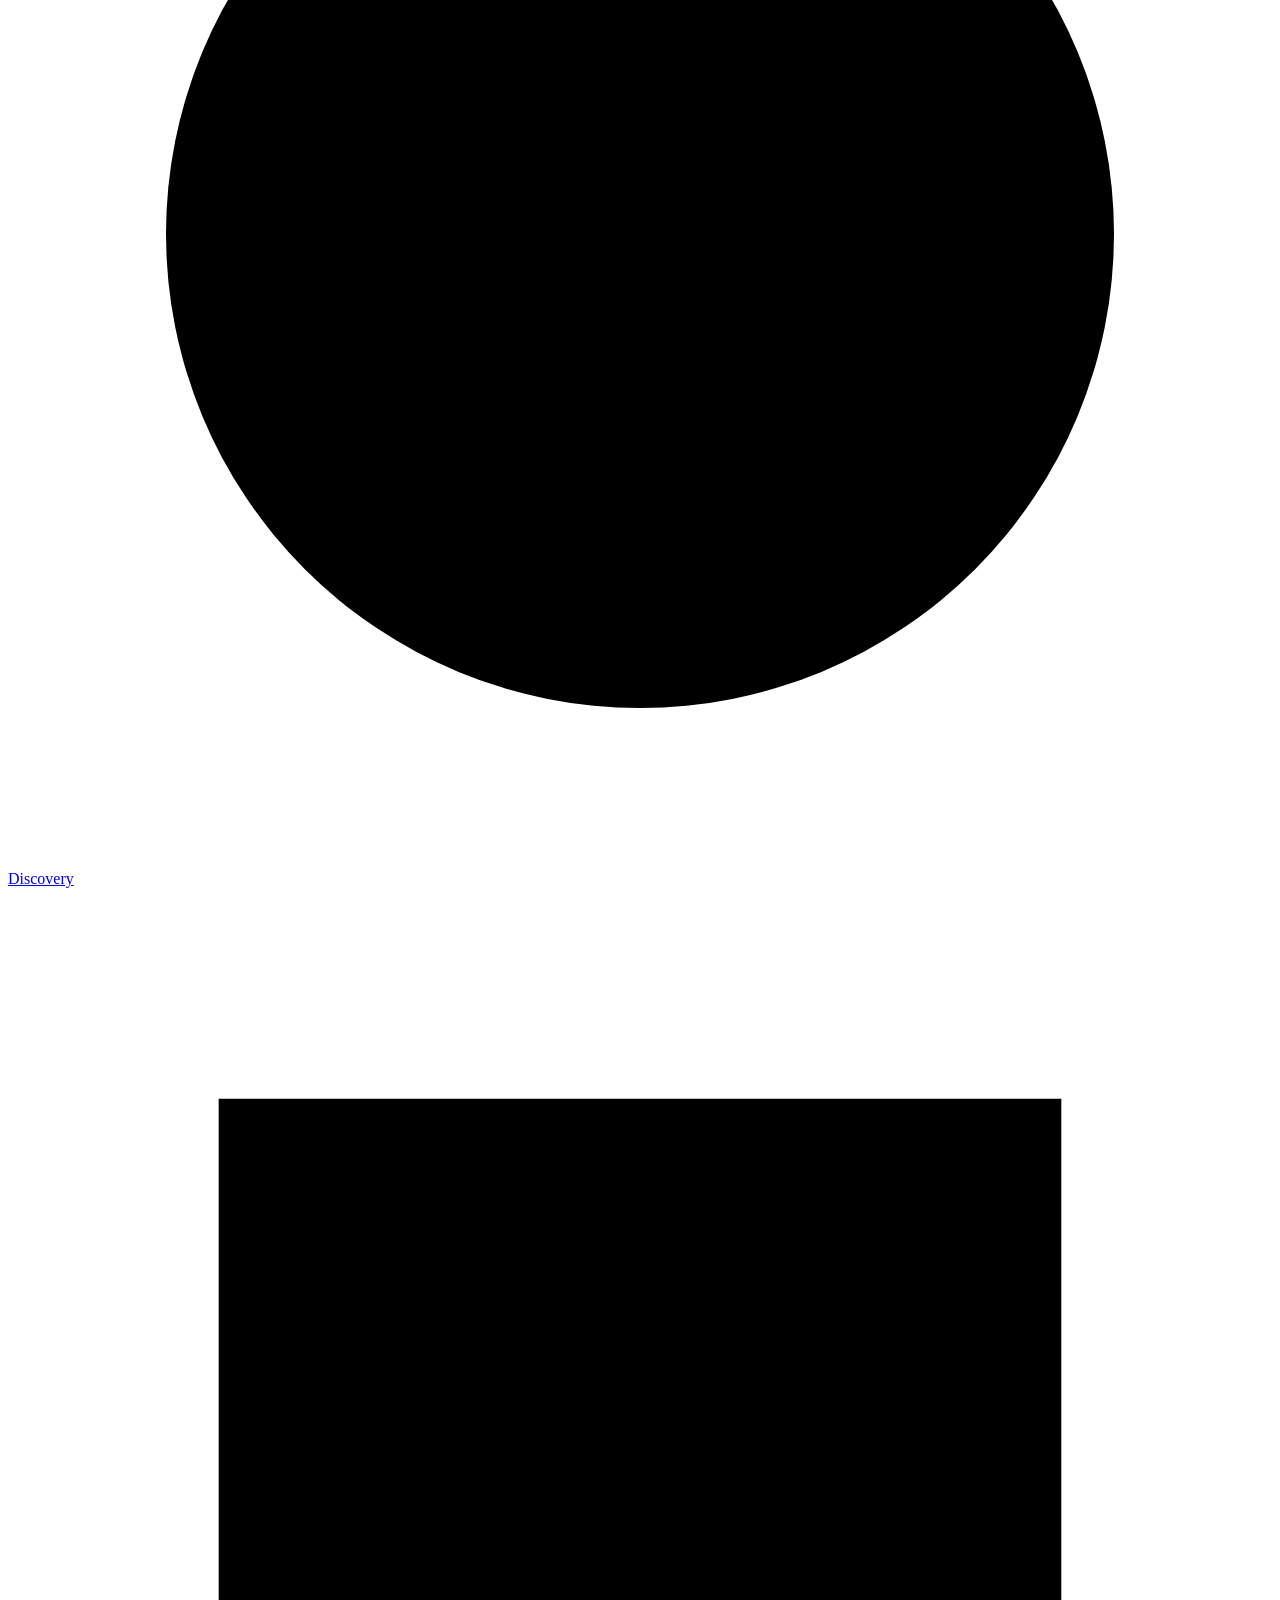
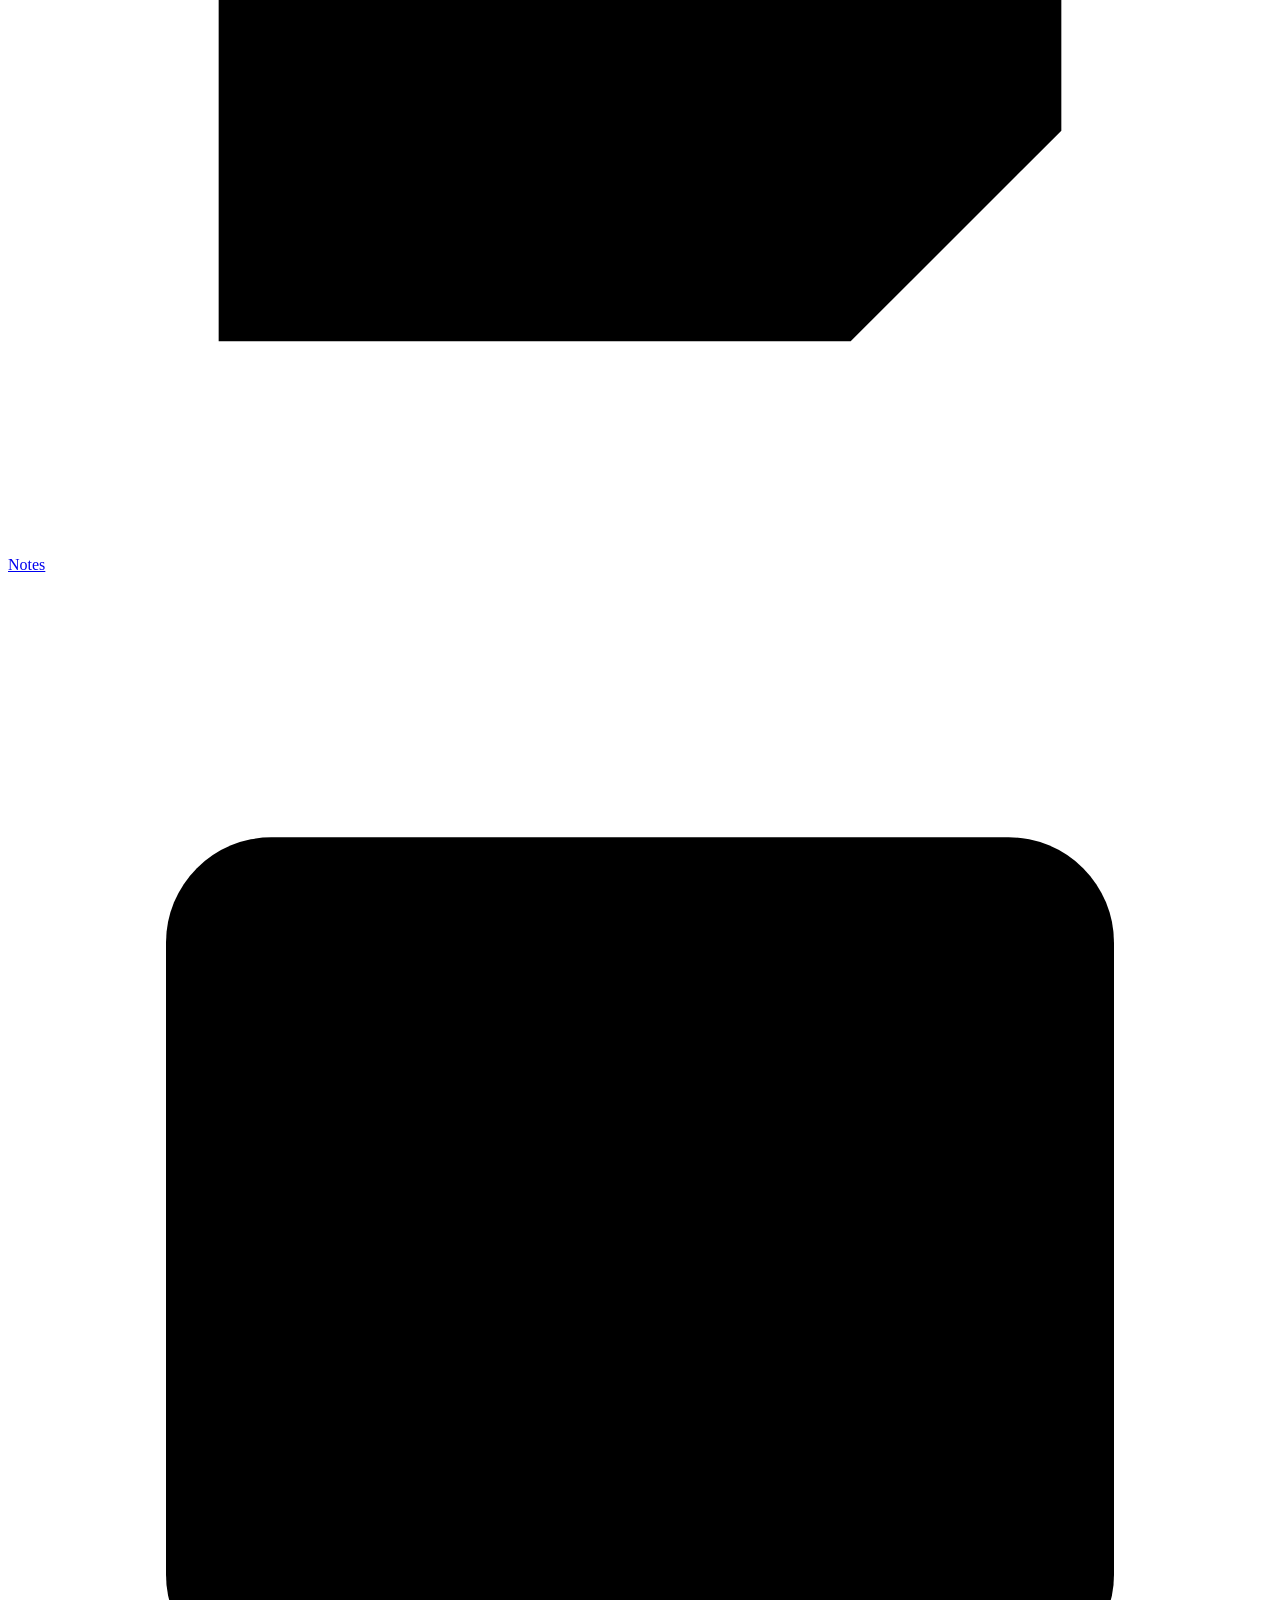
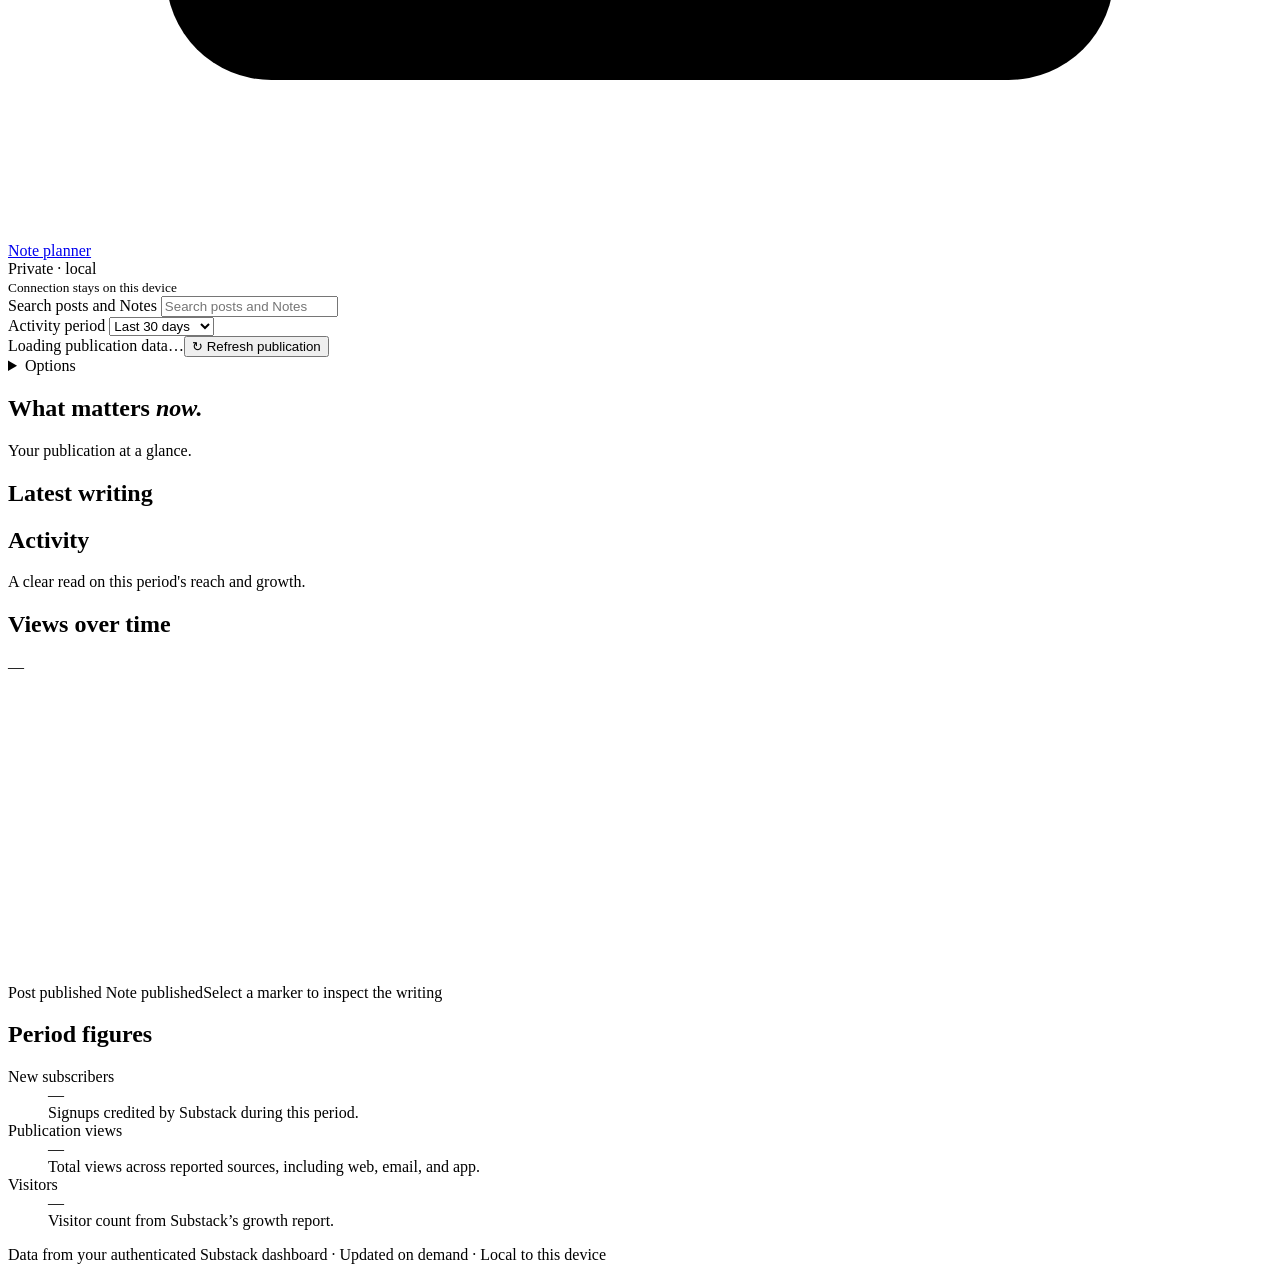
==== commit 96afdcd6: "Prepare Clearview beta.6 and document first launch" ====
--- a/substack_local/dashboard/static/index.html
+++ b/substack_local/dashboard/static/index.html
@@ -36,7 +36,6 @@
         <div class="side-label">YOUR PUBLICATION</div>
         <nav aria-label="Analytics views">
           <a class="side-link active" data-route href="/"><svg viewBox="0 0 24 24" aria-hidden="true"><rect x="3" y="3" width="7" height="7" rx="1"/><rect x="14" y="3" width="7" height="7" rx="1"/><rect x="3" y="14" width="7" height="7" rx="1"/><rect x="14" y="14" width="7" height="7" rx="1"/></svg>Briefing</a>
-          <a class="side-link" data-route href="/leaderboard"><svg viewBox="0 0 24 24" aria-hidden="true"><path d="M4 20V11h4v9M10 20V4h4v16M16 20v-7h4v7M3 20h18"/></svg>Leaderboard</a>
           <a class="side-link" data-route href="/posts"><svg viewBox="0 0 24 24" aria-hidden="true"><rect x="4" y="3" width="16" height="18" rx="2"/><path d="M8 8h8M8 12h8M8 16h5"/></svg>Posts</a>
           <a class="side-link" data-route href="/discovery"><svg viewBox="0 0 24 24" aria-hidden="true"><circle cx="12" cy="12" r="9"/><path d="m15.5 8.5-2 5-5 2 2-5 5-2Z"/></svg>Discovery</a>
           <a class="side-link" data-route href="/notes"><svg viewBox="0 0 24 24" aria-hidden="true"><path d="M4 4h16v12l-4 4H4zM16 20v-4h4M8 9h8M8 13h5"/></svg>Notes</a>
@@ -94,7 +93,7 @@
             <div id="editorial-highlights"></div>
           </section>
           <section class="latest-section" aria-labelledby="latest-title">
-            <div class="section-heading"><h2 id="latest-title">Latest writing</h2><a data-route href="/leaderboard">Browse rankings →</a></div>
+            <div class="section-heading"><h2 id="latest-title">Latest writing</h2></div>
             <div id="latest-content" aria-live="polite"></div>
           </section>
           <div class="briefing-section-heading">
@@ -153,49 +152,6 @@
               </div>
             </dl>
           </section>
-          </section>
-          <section class="view" id="view-leaderboard" aria-labelledby="leaderboard-title" hidden>
-            <div class="hero"><div>
-              <h1 id="leaderboard-title">Leaderboard</h1></div></div>
-            <section class="panel editorial-board" aria-label="Rank published writing">
-              <div class="eyebrow editorial-board-label">PERFORMANCE RANKINGS</div>
-              <div class="editorial-board-controls">
-                <div class="segment-row" id="leaderboard-types" role="group" aria-label="Content type">
-                  <button type="button" class="segment active" data-board-type="posts" aria-pressed="true">Posts</button>
-                  <button type="button" class="segment" data-board-type="notes" aria-pressed="false">Notes</button>
-                  <button type="button" class="segment" data-board-type="all" aria-pressed="false">All writing</button>
-                </div>
-                <span id="leaderboard-scope" class="panel-meta"></span>
-              </div>
-              <div class="editorial-ranking-controls" id="leaderboard-ranking-controls">
-              <div class="editorial-outcomes" role="group" aria-label="Rank by outcome">
-                <button type="button" data-board-sort="reach">Reach</button>
-                <button type="button" data-board-sort="growth">Signups</button>
-                <button type="button" data-board-sort="likes">Likes</button>
-                <button type="button" data-board-sort="discussion">Comments / replies</button>
-                <button type="button" data-board-sort="restacks">Restacks</button>
-                <button type="button" data-board-sort="shares">Shares</button>
-                <button type="button" data-board-sort="relative">First week vs peers</button>
-              </div>
-              <button type="button" class="segment" id="leaderboard-rate-toggle" aria-pressed="false">Rank by rate</button>
-              </div>
-              <div id="leaderboard-loading"></div>
-              <div class="table-scroll editorial-board-scroll">
-                <table class="editorial-board-table">
-                  <thead><tr>
-                    <th><button type="button" class="sort-header" data-board-sort="title">Writing <span class="sort-arrow" aria-hidden="true">↕</span></button></th>
-                    <th><button type="button" class="sort-header" data-board-sort="date">Published <span class="sort-arrow" aria-hidden="true">↕</span></button></th>
-                    <th aria-sort="descending">
-                      <button type="button" class="sort-header" data-board-sort="metric"><span id="leaderboard-result-label">Signups</span> <span class="sort-arrow" aria-hidden="true">↓</span></button>
-                      <span id="leaderboard-result-static" hidden>Reach</span>
-                    </th>
-                  </tr></thead>
-                  <tbody id="leaderboard-rows"></tbody>
-                </table>
-              </div>
-              <button type="button" class="refresh editorial-more" id="leaderboard-more" hidden>Show more</button>
-              <details class="method-note"><summary>How rankings work</summary><p id="leaderboard-explainer"></p><p>Notes compare with Substack's typical Note at the same age. Eligible posts compare first-week views with a cohort median of the same post type and audience.</p></details>
-            </section>
           </section>
           <section class="view" id="view-discovery" aria-labelledby="discovery-title" hidden>
             <div class="hero">
@@ -341,7 +297,13 @@
                 <h2>All Posts</h2>
                 <p id="post-table-count" class="note-compare-count"></p>
               </div>
-              <button type="button" class="refresh" id="export-posts" disabled>Export CSV</button>
+              <div class="table-toolbar outcome-controls">
+                <div class="segment-row" id="post-outcome-mode" role="group" aria-label="Display outcomes as totals or rates">
+                  <button type="button" class="segment active" data-mode="total" aria-pressed="true">Totals</button>
+                  <button type="button" class="segment" data-mode="rate" aria-pressed="false">Per 1,000 views</button>
+                </div>
+                <button type="button" class="refresh" id="export-posts" disabled>Export CSV</button>
+              </div>
             </div>
             <p class="table-scroll-hint">Sort any outcome to find the posts that stood out.</p>
             <div class="table-scroll">
@@ -362,7 +324,7 @@
               </table>
             </div>
             <div id="post-pagination" class="table-pagination"></div>
-            <details class="method-note"><summary>About these figures</summary><p>All six outcomes are lifetime totals. Shares and restacks are distinct metrics. Sort a column to compare Posts by that outcome; open a Post for rates, timing, and sources.</p></details>
+            <details class="method-note"><summary>About these figures</summary><p>Views and actions are lifetime figures. Rates use views and require at least 1,000 views. Shares and restacks are distinct metrics. Select a column heading to sort.</p></details>
           </section>
           </section>
           <section class="view" id="view-notes" aria-labelledby="notes-title" hidden>
@@ -422,7 +384,13 @@
                   <h2 id="note-comparison-title">All Notes</h2>
                   <p id="note-compare-count" class="note-compare-count"></p>
                 </div>
-                <button type="button" class="refresh" id="note-compare-export" disabled>Export CSV</button>
+                <div class="table-toolbar outcome-controls">
+                  <div class="segment-row" id="note-outcome-mode" role="group" aria-label="Display outcomes as totals or rates">
+                    <button type="button" class="segment active" data-mode="total" aria-pressed="true">Totals</button>
+                    <button type="button" class="segment" data-mode="rate" aria-pressed="false">Per 1,000 impressions</button>
+                  </div>
+                  <button type="button" class="refresh" id="note-compare-export" disabled>Export CSV</button>
+                </div>
               </div>
               <p id="note-compare-guide" class="note-compare-guide"></p>
               <p id="note-compare-empty" class="empty-state" hidden></p>
@@ -436,8 +404,8 @@
                       <th><button type="button" class="sort-header" data-note-sort="replies">Replies <span class="sort-arrow" aria-hidden="true">↕</span></button></th>
                       <th><button type="button" class="sort-header" data-note-sort="restacks">Restacks <span class="sort-arrow" aria-hidden="true">↕</span></button></th>
                       <th><button type="button" class="sort-header" data-note-sort="shares">Shares <span class="sort-arrow" aria-hidden="true">↕</span></button></th>
-                      <th><button type="button" class="sort-header" data-note-sort="visits">Profile visits / 1k <span class="sort-arrow" aria-hidden="true">↕</span></button></th>
-                      <th><button type="button" class="sort-header" data-note-sort="clicks">Link clicks / 1k <span class="sort-arrow" aria-hidden="true">↕</span></button></th>
+                      <th><button type="button" class="sort-header" data-note-sort="visits">Profile visits <span class="sort-arrow" aria-hidden="true">↕</span></button></th>
+                      <th><button type="button" class="sort-header" data-note-sort="clicks">Link clicks <span class="sort-arrow" aria-hidden="true">↕</span></button></th>
                       <th><button type="button" class="sort-header" data-note-sort="unconnected">Unconnected audience <span class="sort-arrow" aria-hidden="true">↕</span></button></th>
                     </tr></thead>
                     <tbody id="note-compare-rows"></tbody>
@@ -454,6 +422,9 @@
                 <p>See your scheduled Notes, write drafts, and choose a time. Nothing is published from this page.</p></div>
             </div>
             <div id="planner-notice" class="notice" role="alert" hidden></div>
+            <div id="planner-loading" class="loading-state" role="status"><span class="spinner" aria-hidden="true"></span><span>Loading your Note planner…</span></div>
+            <button id="planner-retry" class="refresh" type="button" hidden>Try again</button>
+            <div id="planner-content" hidden>
             <section class="panel planner-panel" aria-labelledby="planner-calendar-title">
               <div class="panel-heading">
                 <div><div class="eyebrow">SCHEDULE</div><h2 id="planner-calendar-title">Note calendar</h2><p id="planner-subhead" class="detail-context">Loading your local Note plan…</p></div>
@@ -469,7 +440,6 @@
                   <label>Spacing <select id="planner-spacing"><option value="2">2 days</option><option value="3" selected>3 days</option><option value="4">4 days</option></select></label>
                 </div>
               </div>
-              <div id="planner-loading" class="loading-state" role="status" hidden><span class="spinner" aria-hidden="true"></span><span>Loading Notes…</span></div>
               <div id="planner-calendar" class="planner-calendar" aria-label="Scheduled Notes by week"></div>
               <div id="planner-day-detail" class="planner-day-detail" aria-live="polite"></div>
               <p class="footnote">Outlined dates are openings with room around them at your selected spacing. Select a date to inspect its Notes or use it for a new schedule.</p>
@@ -495,6 +465,7 @@
                 </section>
               </div>
             </div>
+            </div>
             <dialog id="planner-confirm" class="panel planner-confirm" aria-labelledby="planner-confirm-title">
               <div class="eyebrow">REVIEW CHANGE</div>
               <h2 id="planner-confirm-title">Confirm Note</h2>
